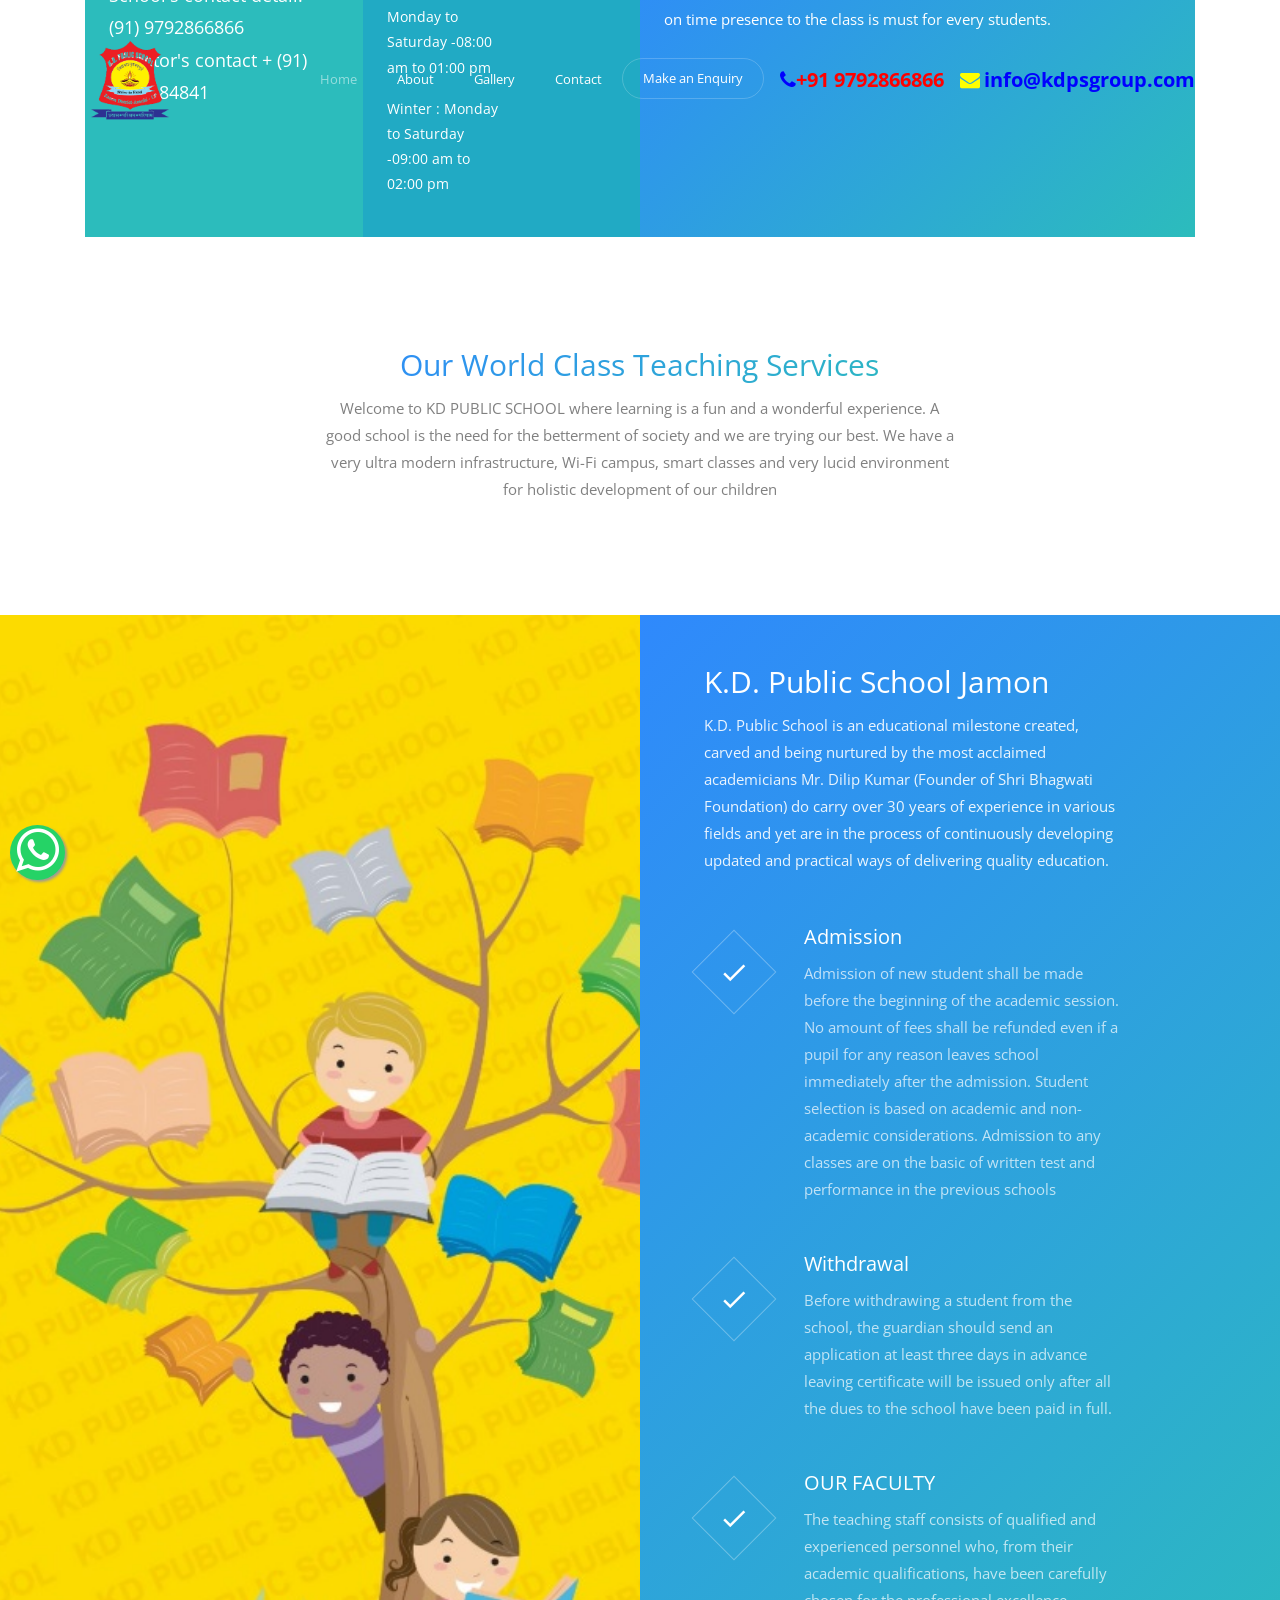
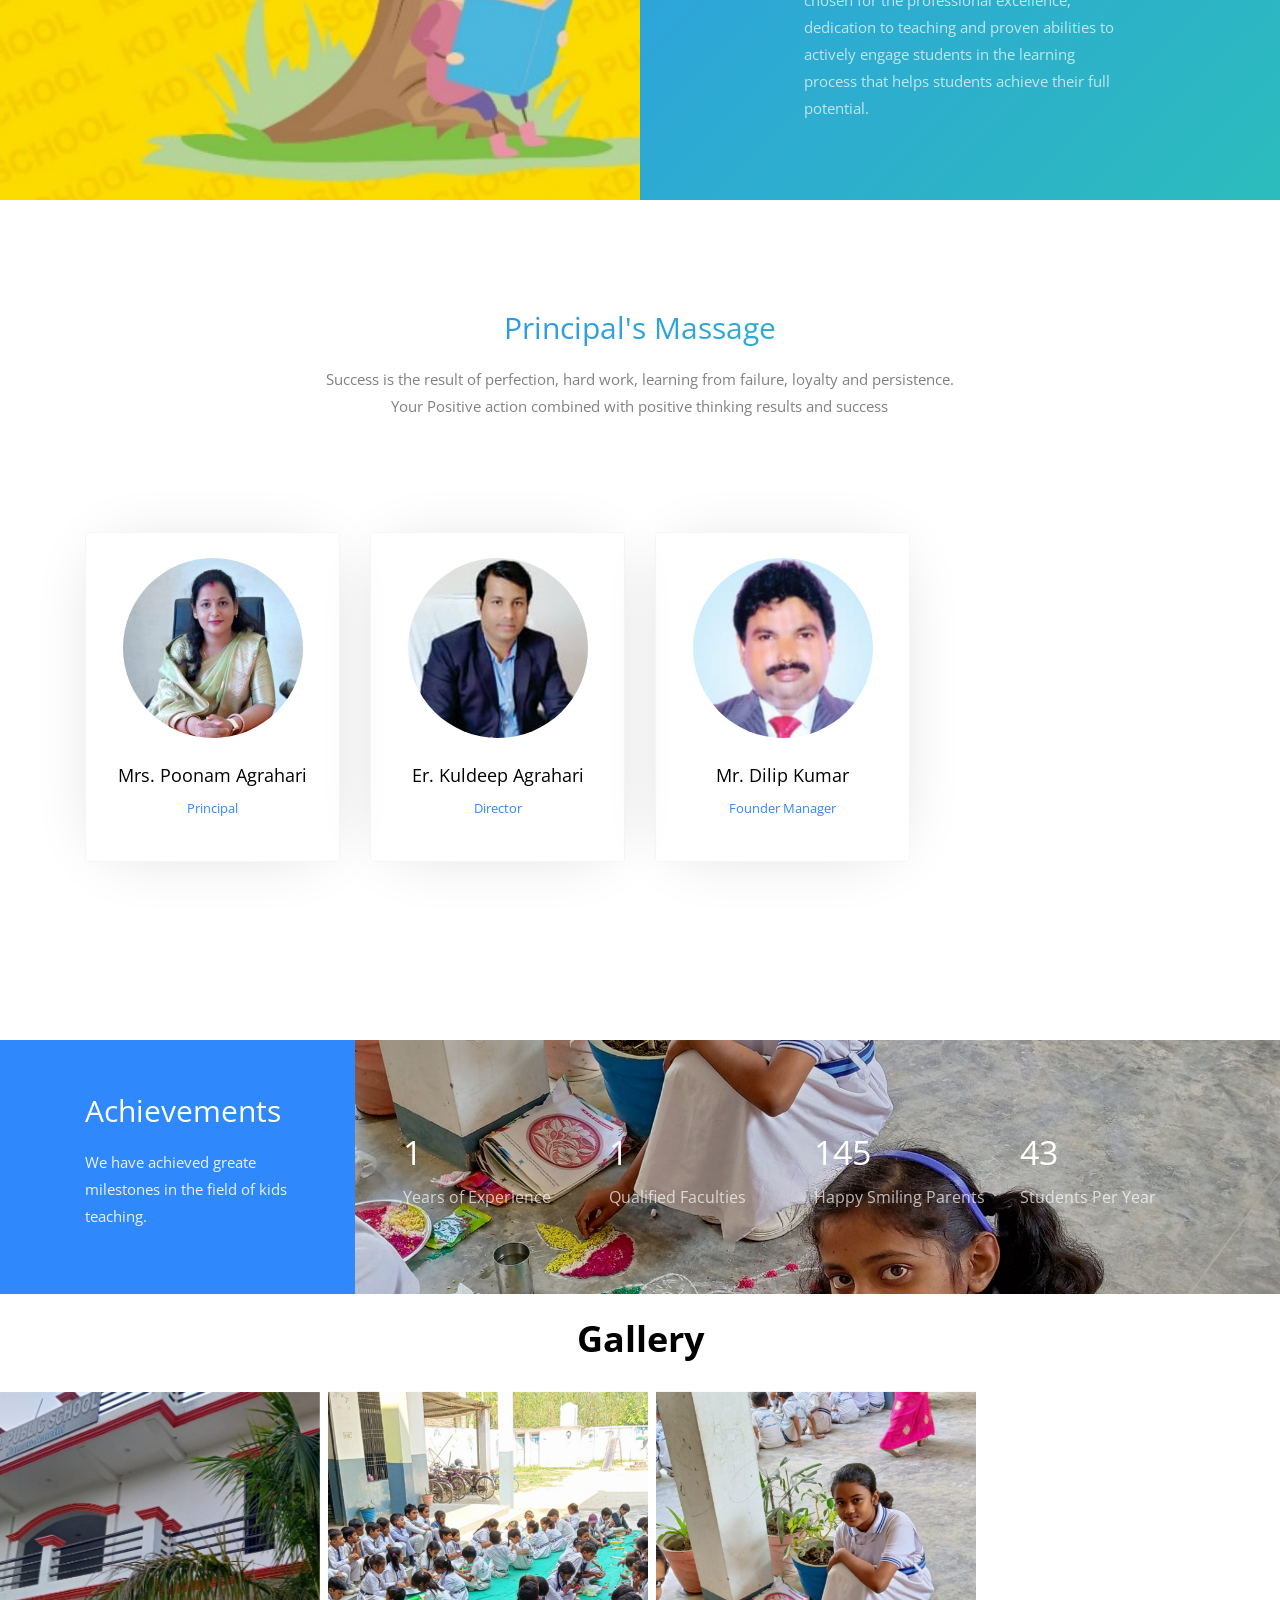
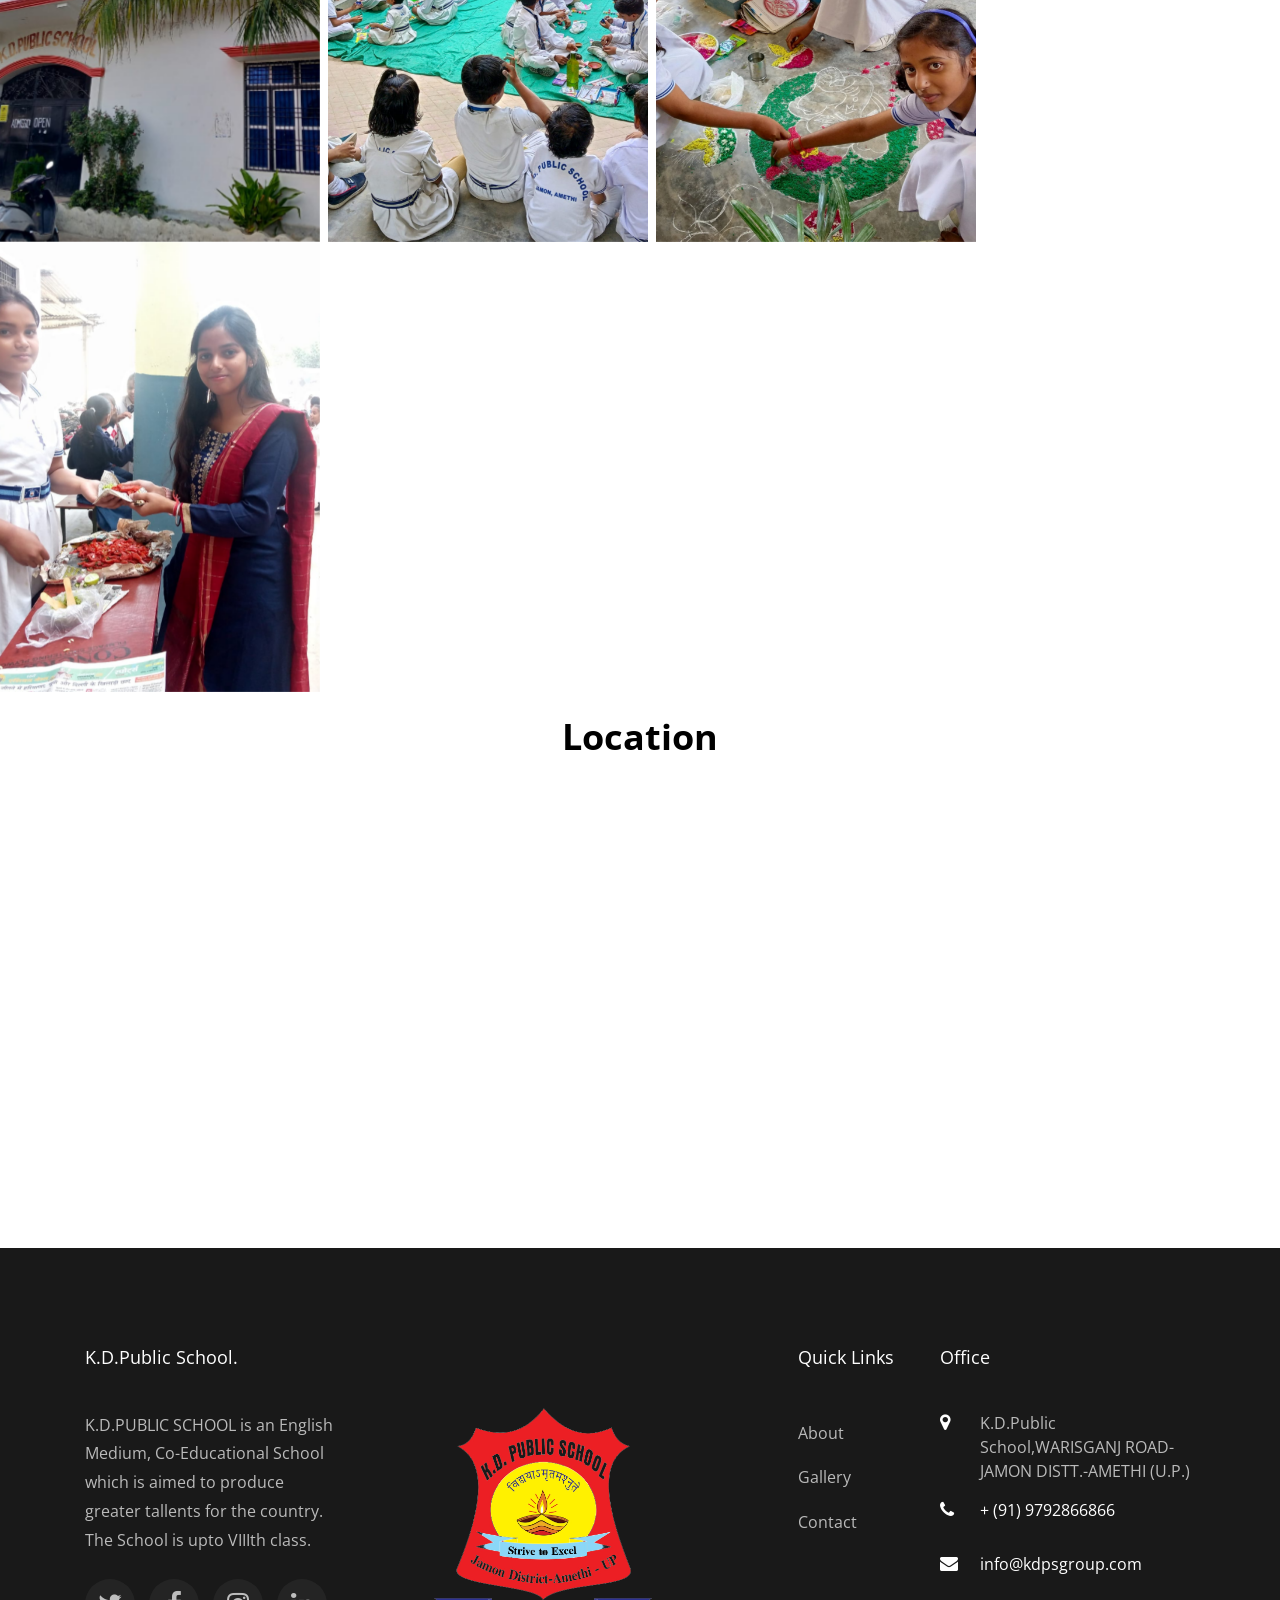
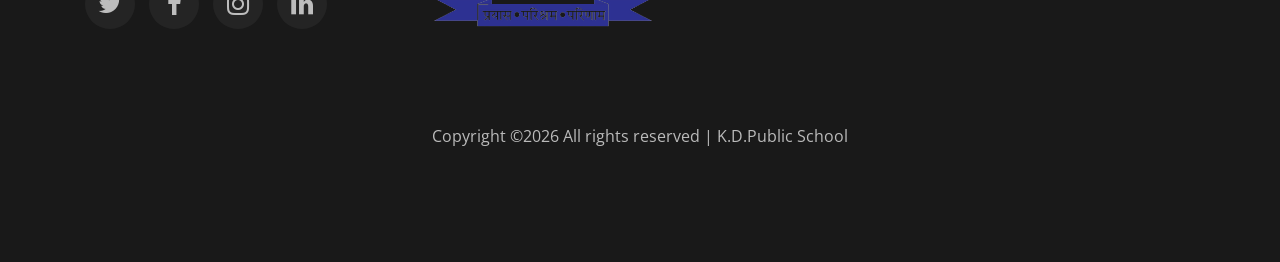
==== index.html @ a986f0ef "Add files via upload" ====
<!DOCTYPE html>
<html lang="en">
  <head>
    <title>K.D.Public School</title>
	<link rel="icon" href="images/favicon.png" type="image/png" sizes="16x16">
    <meta charset="utf-8">
    <meta name="viewport" content="width=device-width, initial-scale=1, shrink-to-fit=no">
    
	 <meta name="description" content="K.D.PUBLIC SCHOOL is an English Medium, Co-Educational School which is aimed to produce greater tallents for the country. The School is upto VIIIth class">
     <meta name="keywords" content="K.D.PUBLIC SCHOOL,KD Public school,kdpublic school,best school in jamon,best school in amethi,english medium school in jamon">
	 
    <link href="https://fonts.googleapis.com/css?family=Open+Sans:300,400,500,600,700" rel="stylesheet">

    <link rel="stylesheet" href="css/open-iconic-bootstrap.min.css">
    <link rel="stylesheet" href="css/animate.css">
    
    <link rel="stylesheet" href="css/owl.carousel.min.css">
    <link rel="stylesheet" href="css/owl.theme.default.min.css">
    <link rel="stylesheet" href="css/magnific-popup.css">

    <link rel="stylesheet" href="css/aos.css">

    <link rel="stylesheet" href="css/ionicons.min.css">

    <link rel="stylesheet" href="css/bootstrap-datepicker.css">
    <link rel="stylesheet" href="css/jquery.timepicker.css">

    
    <link rel="stylesheet" href="css/flaticon.css">
    <link rel="stylesheet" href="css/icomoon.css">
    <link rel="stylesheet" href="css/style.css">
	
	<link href="https://maxcdn.bootstrapcdn.com/font-awesome/4.7.0/css/font-awesome.min.css?v=1.0" rel="stylesheet"
          integrity="sha384-wvfXpqpZZVQGK6TAh5PVlGOfQNHSoD2xbE+QkPxCAFlNEevoEH3Sl0sibVcOQVnN" crossorigin="anonymous">
	
	<style type="text/css">
	  #sp-header .sp-default-logo {
		display: none;
	  }
	  #sp-header .sp-retina-logo {
		display: block;
	  }
     .whats-app {
		position: fixed;
		width: 55px;
		height: 55px;
		bottom: 20px;
		border-radius: 50px;
		text-align: center;
		box-shadow: 2px 2px 3px #999;
		z-index: 100;
		left: 10px;
		background-color: #25d366;
		}
		
		  /*---------------------------------------
      HOME  & SLIDER            
  -----------------------------------------*/

  #home {
    padding: 0;
  }

  #home h1 {
    color: #ffffff;
  }

  #home h3 {
    color: #f9f9f9;
    font-size: 16px;
    font-weight: 300;
    margin: 0;
    padding: 5px 0 40px 0;
  }

  @media (min-width: 768px) {
    .home-slider .col-md-6 {
      padding-left: 0;
    }
  }

  .home-slider .caption {
    display: flex;
    justify-content: center;
    flex-direction: column;
    text-align: left;
    background-color: rgba(20,20,20,0.2);
    height: 100%;
    color: #fff;
    cursor: e-resize;
  }

  .home-slider .item {
    background-repeat: no-repeat;
    background-attachment: local;
    background-size: cover;
    height: 650px;
  }
  
  .caption h3 a { color: #FFF; }
  .caption h3 a:hover { color: #FF3; }

  .home-slider .item-third {
    background-image: url(images/3.jpeg);
	
  }




  </style>
  
  </head>
  <body>

      <div class="row">

	  <div id="sp-menu" class="col-xs-12 col-sm-12 col-md-12">
	      
		  <nav class="navbar navbar-expand-lg navbar-dark ftco_navbar bg-dark ftco-navbar-light" id="ftco-navbar">
			
			<div class="container">
			  
			  <button class="navbar-toggler" type="button" data-toggle="collapse" data-target="#ftco-nav" aria-controls="ftco-nav" aria-expanded="false" aria-label="Toggle navigation">
				<span class="oi oi-menu"></span> Menu
			  </button>
              <img style="height:90px;width:90px;float: left;" src="images/logo.png" alt="Nirala Estate Noida">
			  <div class="collapse navbar-collapse" id="ftco-nav">
				<ul class="navbar-nav ml-auto">
				  <li class="nav-item active"><a href="index.html" class="nav-link">Home</a></li>
				  <li class="nav-item"><a href="about.html" class="nav-link">About</a></li>
				  <li class="nav-item"><a href="gallery.html" class="nav-link">Gallery</a></li>
				  <li class="nav-item"><a href="contact.html" class="nav-link">Contact</a></li>
				  <li class="nav-item cta"><a href="contact.html" class="nav-link" data-toggle="modal" data-target="#modalRequest"><span>Make an Enquiry</span></a></li>
				</ul>
				
				<ul class="navbar-nav navbar-right">
				     &nbsp;&nbsp;&nbsp;&nbsp;
					<li><a href="#"><span style="color:blue;font-size:20px;"><i class="fa fa-phone"></i></span><span style="color:red;font-size:20px;"><B>+91 9792866866</B></span></a></li>
					&nbsp;&nbsp;&nbsp;&nbsp;
					<li><span style="color:yellow;font-size:20px;"><i class="fa fa-envelope"></i></span> <a
                                         href="mailto:info@kdpsgroup.com"><span style="color:blue;font-size:20px;font-weight:Bold;">info@kdpsgroup.com</span></a>
                    </li>
				</ul>
			  </div>
			</div>
		  </nav>
		  </div>
	  </div>
    <!-- END nav -->

	
	<a class="whats-app" target="_blank" href="https://api.whatsapp.com/send/?phone=919792866866&text&lang=En&app_absent=0"><i class="fa fa-whatsapp" style="font-size:50px;color:white"></i></a>
	


    <section class="ftco-intro">
    	<div class="container">
    		<div class="row no-gutters">
    			<div class="col-md-3 color-1 p-4">
    				<h3 class="mb-4">Contact Numbers:</h3>
    				<span class="phone-number">School's contact detail:+ (91) 9792866866</span>
					<br/>
					<span class="phone-number">Director's contact + (91) 9628184841</span>
    			</div>
    			<div class="col-md-3 color-2 p-4">
    				<h3 class="mb-4">School Timings</h3>
    				<p class="openinghours d-flex">
    					<span>Summer : Monday to Saturday -08:00 am to 01:00 pm</span>
    				</p>
    				<p class="openinghours d-flex">
    					<span>Winter : Monday to Saturday -09:00 am to 02:00 pm</span>
    				</p>

    			</div>
    			<div class="col-md-6 color-3 p-4">
    				<h3 class="mb-2">Notice Board</h3>
                    <p>Without School Dress , Students are not allowed</p>
					<p>on time presence to the class is must for every students.</p>
    			</div>
    		</div>
    	</div>
    </section>
  
    <section class="ftco-section ftco-services">
      <div class="container">
      	<div class="row justify-content-center mb-5 pb-5">
          <div class="col-md-7 text-center heading-section ftco-animate">
            <h2 class="mb-2">Our World Class Teaching Services</h2>
            <p>Welcome to KD PUBLIC SCHOOL where learning is a fun and a wonderful experience.
A good school is the need for the betterment of society and we are trying our best.
We have a very ultra modern infrastructure, Wi-Fi campus, smart classes and very lucid
environment for holistic development of our children</p>
          </div>
        </div>

      </div>
      <div class="container-wrap mt-5">
      	<div class="row d-flex no-gutters">
      		<div class="col-md-6 img" style="background-image: url(images/show.jpg);">
      		</div>
      		<div class="col-md-6 d-flex">
      			<div class="about-wrap">
      				<div class="heading-section heading-section-white mb-5 ftco-animate">
		            <h2 class="mb-2">K.D. Public School Jamon</h2>
		            <p>K.D. Public School is an educational milestone created,
carved and being nurtured by the most acclaimed
academicians Mr. Dilip Kumar (Founder of Shri Bhagwati
Foundation) do carry over 30 years of experience in various
fields and yet are in the process of continuously developing
updated and practical ways of delivering quality education. </p>
		          </div>
      				<div class="list-services d-flex ftco-animate">
      					<div class="icon d-flex justify-content-center align-items-center">
      						<span class="icon-check2"></span>
      					</div>
      					<div class="text">
	      					<h3>Admission</h3>
	      					<p>Admission of new student shall be made before the beginning of the academic
session.
No amount of fees shall be refunded even if a pupil for any reason leaves school
immediately after the admission.
Student selection is based on academic and non-academic considerations.
Admission to any classes are on the basic of written test and performance in the
previous schools</p>
      					</div>
      				</div>
      				<div class="list-services d-flex ftco-animate">
      					<div class="icon d-flex justify-content-center align-items-center">
      						<span class="icon-check2"></span>
      					</div>
      					<div class="text">
	      					<h3>Withdrawal</h3>
	      					<p>Before withdrawing a student from the school, the guardian should send an
application at least three days in advance leaving certificate will be issued only
after all the dues to the school have been paid in full.</p>
      					</div>
      				</div>
      				<div class="list-services d-flex ftco-animate">
      					<div class="icon d-flex justify-content-center align-items-center">
      						<span class="icon-check2"></span>
      					</div>
      					<div class="text">
	      					<h3>OUR FACULTY</h3>
	      					<p>The teaching staff consists of qualified and experienced personnel who, from their
academic qualifications, have been carefully chosen for the professional excellence,
dedication to teaching and proven abilities to actively engage students in the learning
process that helps students achieve their full potential.</p>
      					</div>
      				</div>
      			</div>
      		</div>
      	</div>
      </div>
    </section>


    <section class="ftco-section">
      <div class="container">
      	<div class="row justify-content-center mb-5 pb-5">
          <div class="col-md-7 text-center heading-section ftco-animate">
            <h2 class="mb-3">Principal's Massage</h2>
            <p>Success is the result of perfection, hard work, learning from failure, loyalty
and persistence. Your Positive action combined with positive thinking results
and success</p>
          </div>
        </div>
        <div class="row">
		
		    <div class="col-lg-3 col-md-6 d-flex mb-sm-4 ftco-animate">
        		<div class="staff">
      				<div class="img mb-4" style="background-image: url(images/principal.jpeg);"></div>
      				<div class="info text-center">
      					<h3><a href="teacher-single.html">Mrs. Poonam Agrahari</a></h3>
      					<span class="position">Principal</span>
      					<div class="text">
	        				
	        				
	        			</div>
      				</div>
        		</div>
        	</div>
			
        	<div class="col-lg-3 col-md-6 d-flex mb-sm-4 ftco-animate">
        		<div class="staff">
      				<div class="img mb-4" style="background-image: url(images/kuldeep.jpg);"></div>
      				<div class="info text-center">
      					<h3><a href="teacher-single.html">Er. Kuldeep Agrahari</a></h3>
      					<span class="position">Director</span>
      					<div class="text">
	        				

	        			</div>
      				</div>
        		</div>
        	</div>
        	<div class="col-lg-3 col-md-6 d-flex mb-sm-4 ftco-animate">
        		<div class="staff">
      				<div class="img mb-4" style="background-image: url(images/Dileep.jpg);"></div>
      				<div class="info text-center">
      					<h3><a href="teacher-single.html">Mr. Dilip Kumar</a></h3>
      					<span class="position">Founder Manager</span>
      					<div class="text">
	        				
	        				
	        			</div>
      				</div>
        		</div>
        	</div>
			


        </div>
        <div class="row  mt-5 justify-conten-center">
        	<div class="col-md-8 ftco-animate">
        		
        	</div>
        </div>
      </div>
    </section>

    <section class="ftco-section ftco-counter img" id="section-counter" style="background-image: url(images/3.jpg);" data-stellar-background-ratio="0.5">
    	<div class="container">
    		<div class="row d-flex align-items-center">
    			<div class="col-md-3 aside-stretch py-5">
    				<div class=" heading-section heading-section-white ftco-animate pr-md-4">
	            <h2 class="mb-3">Achievements</h2>
	            <p>We have achieved greate milestones in the field of kids teaching.</p>
	          </div>
    			</div>
    			<div class="col-md-9 py-5 pl-md-5">
		    		<div class="row">
		          <div class="col-md-3 d-flex justify-content-center counter-wrap ftco-animate">
		            <div class="block-18">
		              <div class="text">
		                <strong class="number" data-number="10">0</strong>
		                <span>Years of Experience</span>
		              </div>
		            </div>
		          </div>
		          <div class="col-md-3 d-flex justify-content-center counter-wrap ftco-animate">
		            <div class="block-18">
		              <div class="text">
		                <strong class="number" data-number="12">0</strong>
		                <span>Qualified Faculties</span>
		              </div>
		            </div>
		          </div>
		          <div class="col-md-3 d-flex justify-content-center counter-wrap ftco-animate">
		            <div class="block-18">
		              <div class="text">
		                <strong class="number" data-number="1000">0</strong>
		                <span>Happy Smiling Parents</span>
		              </div>
		            </div>
		          </div>
		          <div class="col-md-3 d-flex justify-content-center counter-wrap ftco-animate">
		            <div class="block-18">
		              <div class="text">
		                <strong class="number" data-number="300">0</strong>
		                <span>Students Per Year</span>
		              </div>
		            </div>
		          </div>
		        </div>
		      </div>
	      </div>
    	</div>
    </section>

	<br/>
	<h2 style="text-align: center; font-size: 36px;line-height: 36px; font-weight: 700;">Gallery</h2>
    <div class="underline">&nbsp;</div>
		
		<section class="ftco-gallery">
    	<div class="container-wrap">
    		<div class="row no-gutters">
					<div class="col-md-3 ftco-animate">
						<a href="#" class="gallery img d-flex align-items-center" style="background-image: url(images/1.jpg);">
							<div class="icon mb-4 d-flex align-items-center justify-content-center">
    						<span class="icon-search"></span>
    					</div>
						</a>
					</div>
					&nbsp;&nbsp;
					<div class="col-md-3 ftco-animate">
						<a href="#" class="gallery img d-flex align-items-center" style="background-image: url(images/2.jpg);">
							<div class="icon mb-4 d-flex align-items-center justify-content-center">
    						<span class="icon-search"></span>
    					</div>
						</a>
					</div>
					&nbsp;&nbsp;
					<div class="col-md-3 ftco-animate">
						<a href="#" class="gallery img d-flex align-items-center" style="background-image: url(images/3.jpg);">
							<div class="icon mb-4 d-flex align-items-center justify-content-center">
    						<span class="icon-search"></span>
    					</div>
						</a>
					</div>
					&nbsp;&nbsp;
					<div class="col-md-3 ftco-animate">
						<a href="#" class="gallery img d-flex align-items-center" style="background-image: url(images/4.jpg);">
							<div class="icon mb-4 d-flex align-items-center justify-content-center">
    						<span class="icon-search"></span>
    					</div>
						</a>
					</div>
        </div>
    	</div>
    </section>
	
	
	<br/>
	<h2 style="text-align: center; font-size: 36px;line-height: 36px; font-weight: 700;">Location</h2>
    <div class="underline">&nbsp;</div>
											
	<iframe src="https://www.google.com/maps/embed?pb=!1m18!1m12!1m3!1d3574.419807140876!2d81.6657514149795!3d26.377621583361105!2m3!1f0!2f0!3f0!3m2!1i1024!2i768!4f13.1!3m3!1m2!1s0x399a4fea29974f23%3A0x2984bbdb17de45af!2sK%20D%20Public%20School%20Jamon!5e0!3m2!1sen!2sin!4v1670347170275!5m2!1sen!2sin" 
	width="100%" height="450" style="border:0;" allowfullscreen="" loading="lazy" referrerpolicy="no-referrer-when-downgrade"></iframe>


   <!--<div id="footer"></div> -->
	    <footer class="ftco-footer ftco-bg-dark ftco-section">
      <div class="container">
        <div class="row mb-5">
          <div class="col-md-3">
            <div class="ftco-footer-widget mb-4">
              <h2 class="ftco-heading-2">K.D.Public School.</h2>
              <p>K.D.PUBLIC SCHOOL is an English Medium, Co-Educational School which is aimed to produce greater tallents for the country. The School is upto VIIIth class.</p>
            </div>
            <ul class="ftco-footer-social list-unstyled float-md-left float-lft ">
              <li class="ftco-animate"><a href="#"><span class="icon-twitter"></span></a></li>
              <li class="ftco-animate"><a href="https://www.facebook.com/kdps.jamon/" target="_blank"><span class="icon-facebook"></span></a></li>
              <li class="ftco-animate"><a href="#"><span class="icon-instagram"></span></a></li>
			  <li class="ftco-animate"><a href="#"><span class="icon-linkedin"></span></a></li>
            </ul>
          </div>
		  
		  <div class="col-md-4 pr-md-4">
				<!-- place for logo -->
				 
            <div class="ftco-footer-widget mb-4 ml-md-5">
              <h2 class="ftco-heading-2"></h2>
              <ul class="list-unstyled">
                <li><a href="#" class="py-2 d-block"><img style="height:250px;width:250px;float: center;" src="images/logo.png" alt="K.D. Public School"></a></li>
              </ul>
            </div>
		  </div>
		  
          <div class="col-md-2">
            <div class="ftco-footer-widget mb-4 ml-md-5">
              <h2 class="ftco-heading-2">Quick Links</h2>
              <ul class="list-unstyled">
                <li><a href="about.html" class="py-2 d-block">About</a></li>
                <li><a href="gallery.html" class="py-2 d-block">Gallery</a></li>
                <li><a href="contact.html" class="py-2 d-block">Contact</a></li>
              </ul>
            </div>
          </div>

          <div class="col-md-3">
            <div class="ftco-footer-widget mb-4">
            	<h2 class="ftco-heading-2">Office</h2>
            	<div class="block-23 mb-3">
	              <ul>
	                <li><span class="icon icon-map-marker"></span><span class="text">K.D.Public School,WARISGANJ ROAD-JAMON DISTT.-AMETHI (U.P.)</span></li>
	                <li><a href="#"><span class="icon icon-phone"></span><span class="text">+ (91) 9792866866</span></a></li>
	                <li><a href="#"><span class="icon icon-envelope"></span><span class="text">info@kdpsgroup.com</span></a></li>
	              </ul>
	            </div>
            </div>
          </div>
        </div>
        <div class="row">
          <div class="col-md-12 text-center">

            <p>
  Copyright &copy;<script>document.write(new Date().getFullYear());</script> All rights reserved | K.D.Public School </p>
          </div>
        </div>
      </div>
    </footer>
	
  <!-- loader -->
  <div id="ftco-loader" class="show fullscreen"><svg class="circular" width="48px" height="48px"><circle class="path-bg" cx="24" cy="24" r="22" fill="none" stroke-width="4" stroke="#eeeeee"/><circle class="path" cx="24" cy="24" r="22" fill="none" stroke-width="4" stroke-miterlimit="10" stroke="#F96D00"/></svg></div>

  <!-- Modal -->
  <div class="modal fade" id="modalRequest" tabindex="-1" role="dialog" aria-labelledby="modalRequestLabel" aria-hidden="true">
    <div class="modal-dialog" role="document">
      <div class="modal-content">
        <div class="modal-header">
          <h5 class="modal-title" id="modalRequestLabel">Make an Enquiry</h5>
          <button type="button" class="close" data-dismiss="modal" aria-label="Close">
            <span aria-hidden="true">&times;</span>
          </button>
        </div>
        <div class="modal-body">
          <form action="#">
            <div class="form-group">
              <!-- <label for="Appointment_name" class="text-black">Full Name</label> -->
              <input type="text" class="form-control" id="Appointment_name" placeholder="Full Name">
            </div>
            <div class="form-group">
              <!-- <label for="Appointment_email" class="text-black">Email</label> -->
              <input type="text" class="form-control" id="Appointment_email" placeholder="Email">
            </div>
            <div class="row">
              <div class="col-md-6">
                <div class="form-group">
                  <!-- <label for="Appointment_date" class="text-black">Date</label> -->
                  <input type="text" class="form-control Appointment_date" placeholder="Date">
                </div>    
              </div>
              <div class="col-md-6">
                <div class="form-group">
                  <!-- <label for="Appointment_time" class="text-black">Time</label> -->
                  <input type="text" class="form-control Appointment_time" placeholder="Time">
                </div>
              </div>
            </div>
            

            <div class="form-group">
              <!-- <label for="Appointment_message" class="text-black">Message</label> -->
              <textarea name="" id="Appointment_message" class="form-control" cols="30" rows="10" placeholder="Message"></textarea>
            </div>
            <div class="form-group">
              <input type="submit" value="Make an Enquiry" class="btn btn-primary">
            </div>
          </form>
        </div>
        
      </div>
    </div>
  </div>


  <script src="js/jquery.min.js"></script>
  <script src="js/jquery-migrate-3.0.1.min.js"></script>
  <script src="js/popper.min.js"></script>
  <script src="js/bootstrap.min.js"></script>
  <script src="js/jquery.easing.1.3.js"></script>
  <script src="js/jquery.waypoints.min.js"></script>
  <script src="js/jquery.stellar.min.js"></script>
  <script src="js/owl.carousel.min.js"></script>
  <script src="js/jquery.magnific-popup.min.js"></script>
  <script src="js/aos.js"></script>
  <script src="js/jquery.animateNumber.min.js"></script>
  <script src="js/bootstrap-datepicker.js"></script>
  <script src="js/jquery.timepicker.min.js"></script>
  <script src="js/scrollax.min.js"></script>
  <script src="js/main.js"></script>
     <script>
//$(function(){ 
  //$("#footer").load("footer.html");  
  
//}); 
    </script>
		
  </body>
</html>
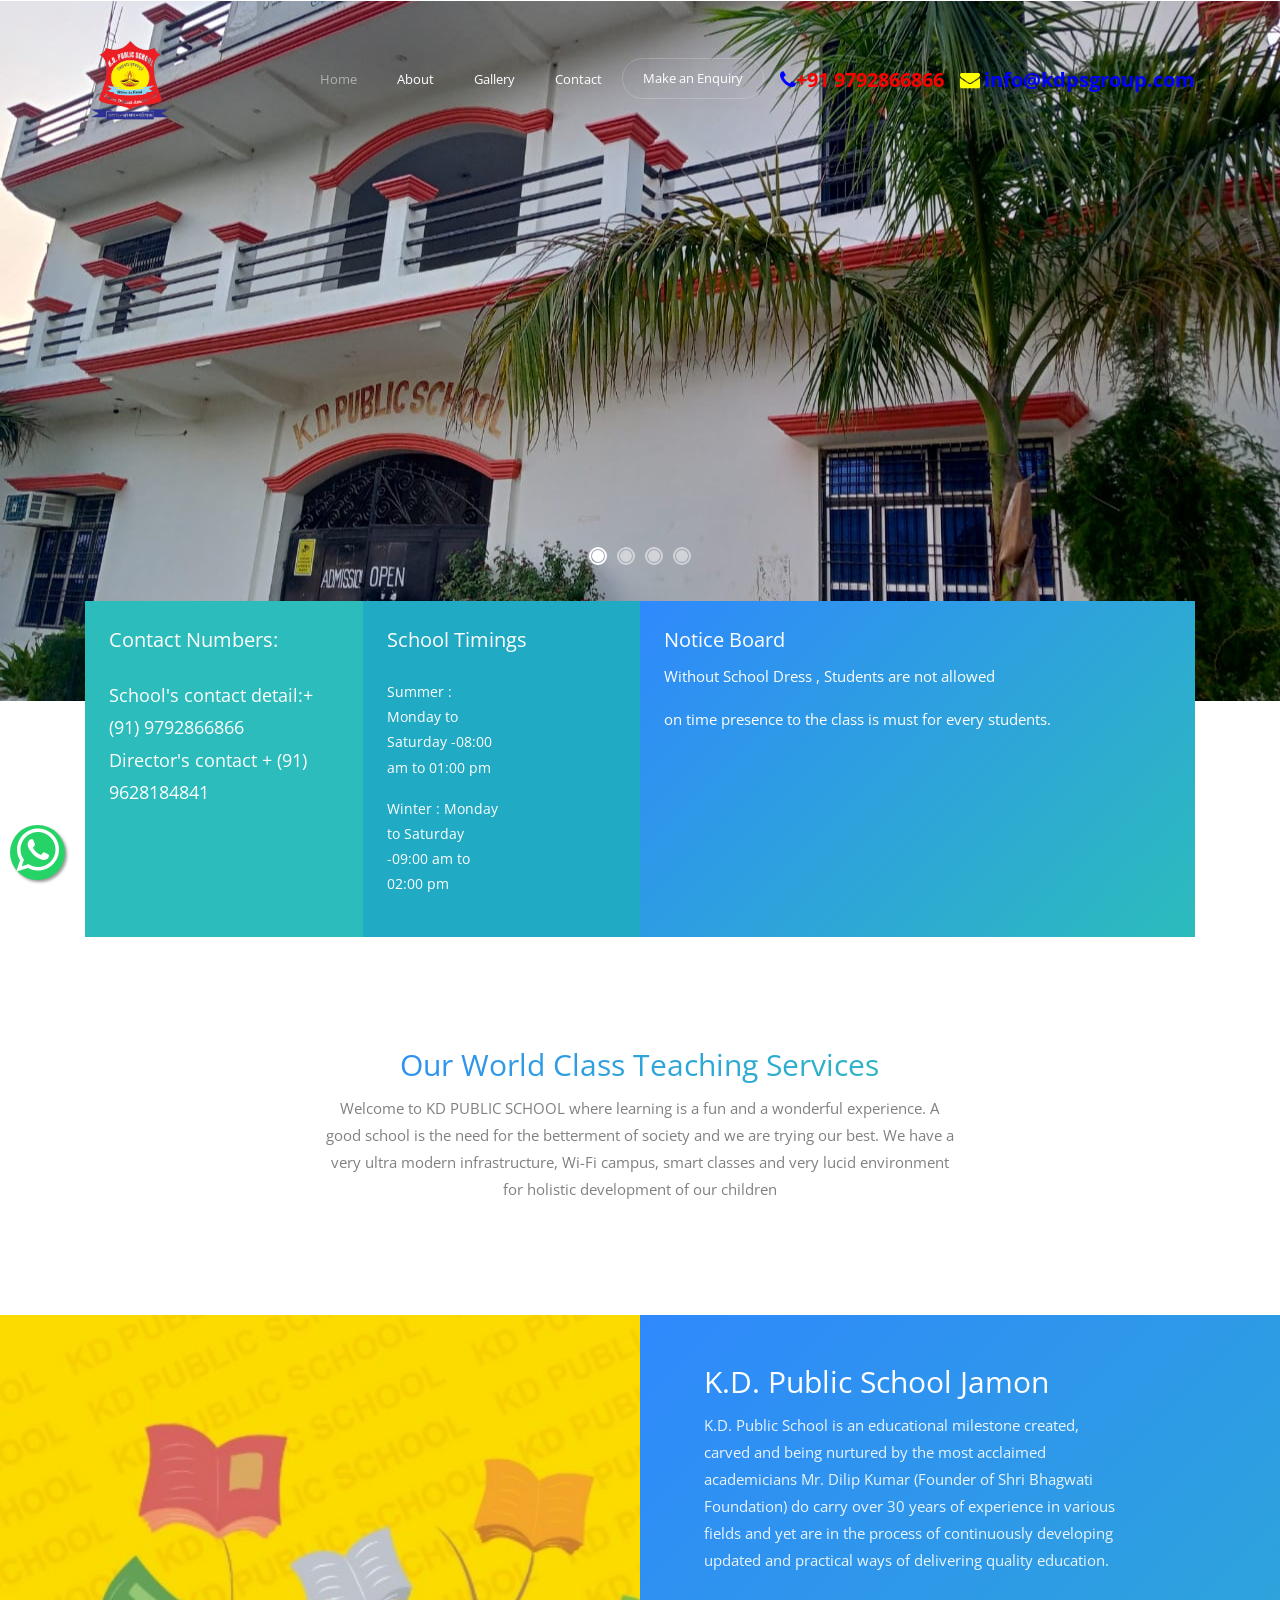
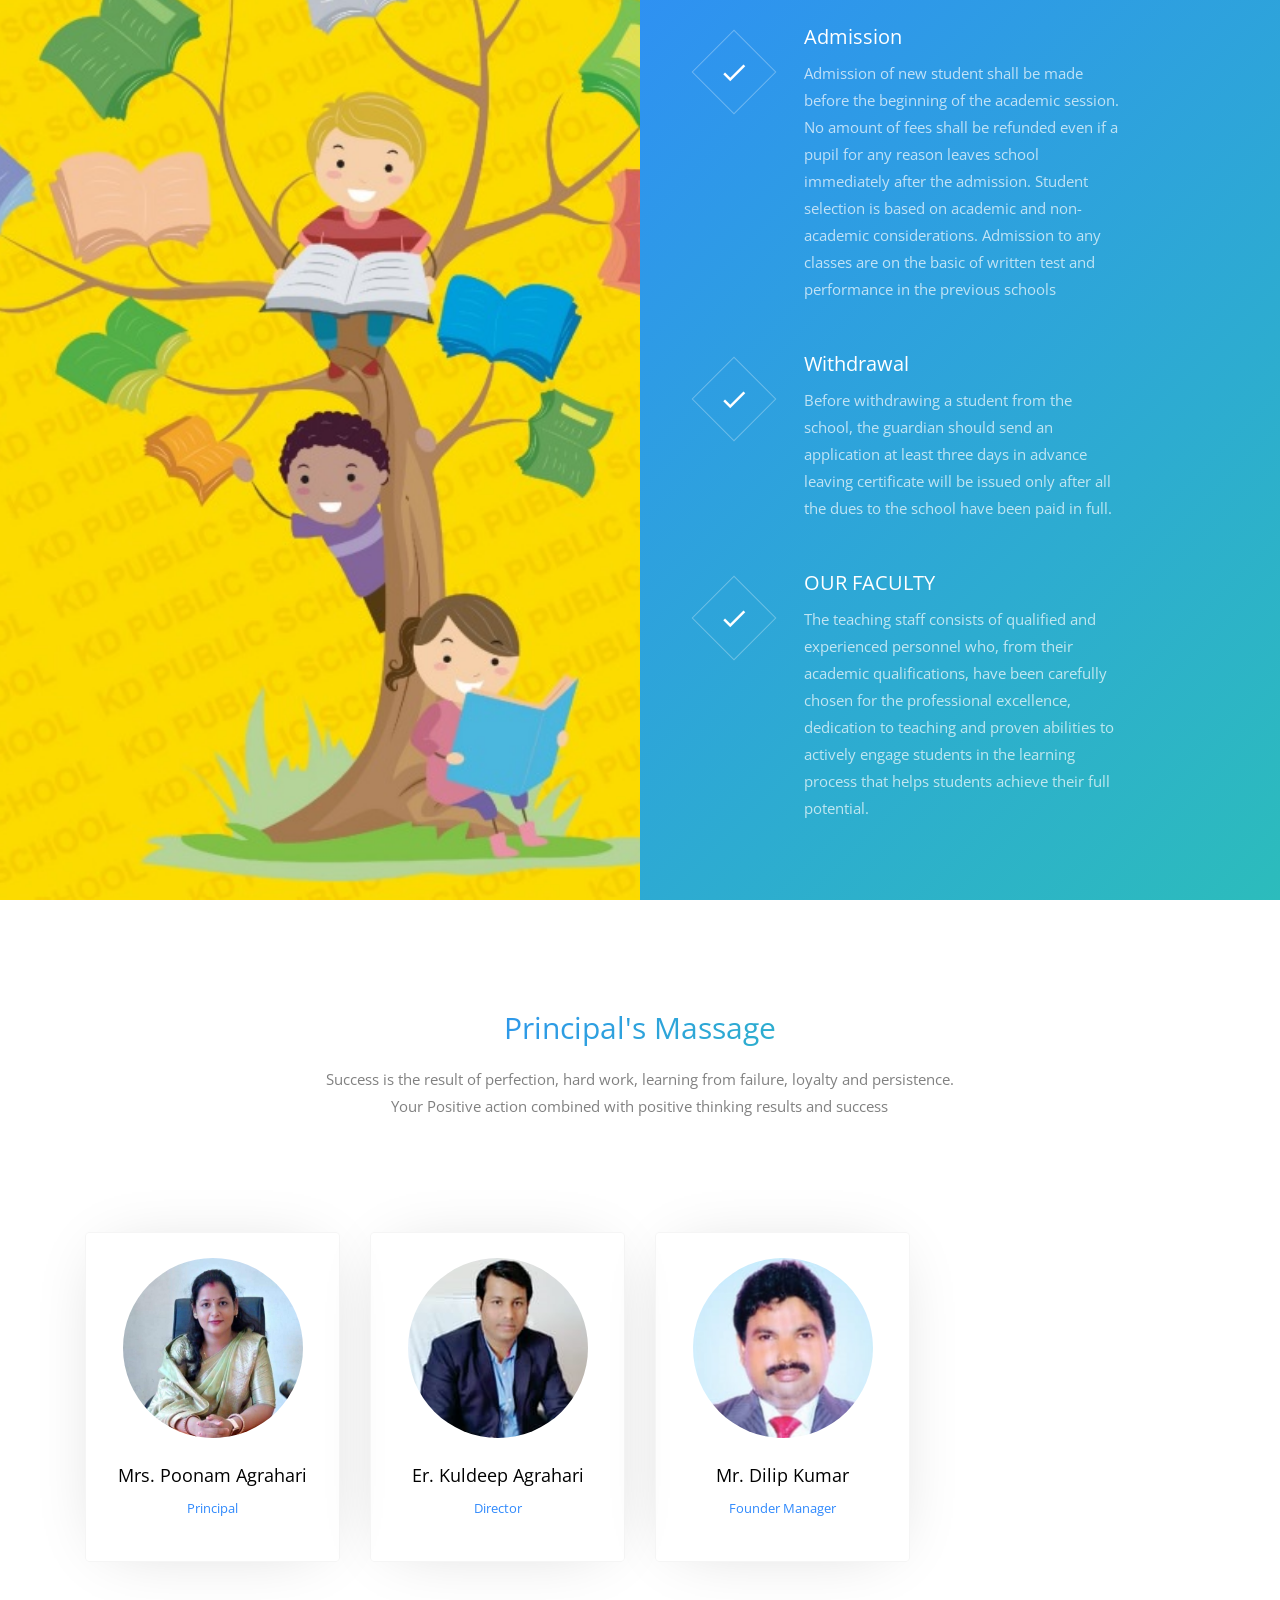
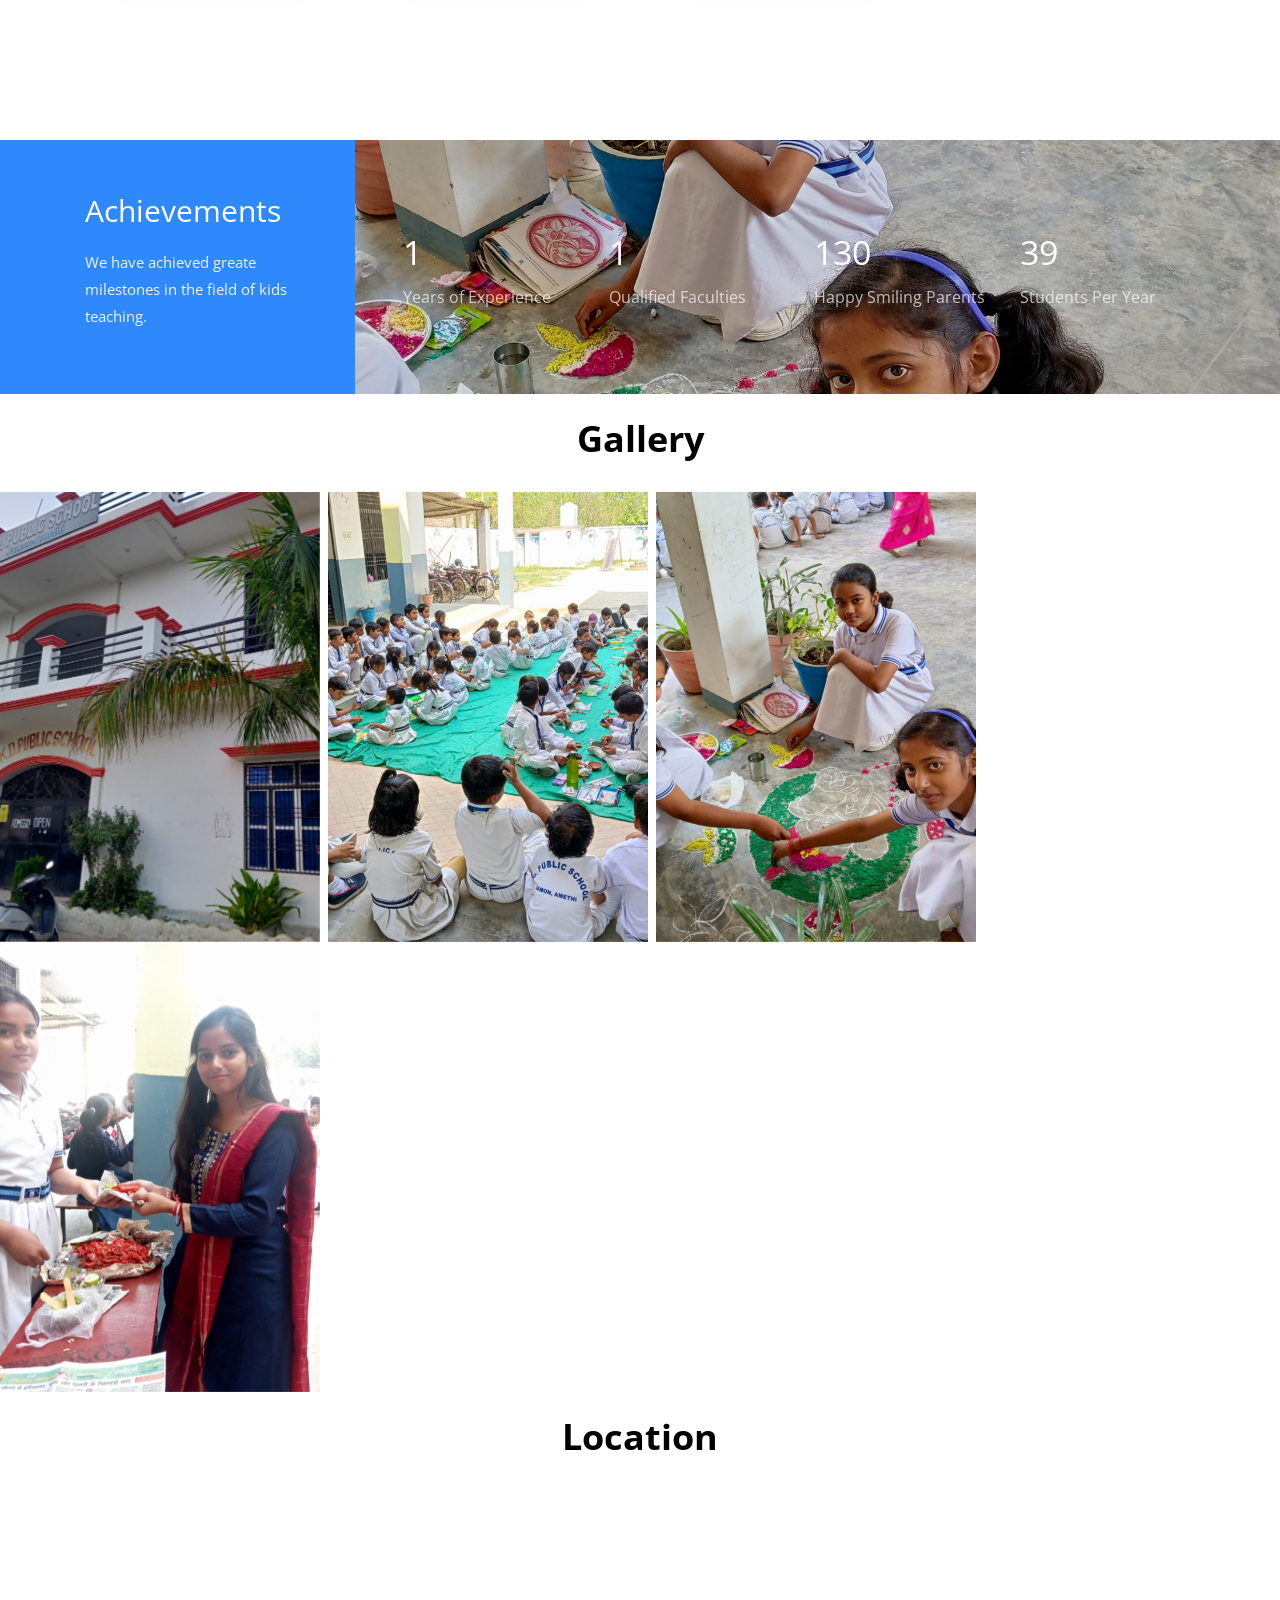
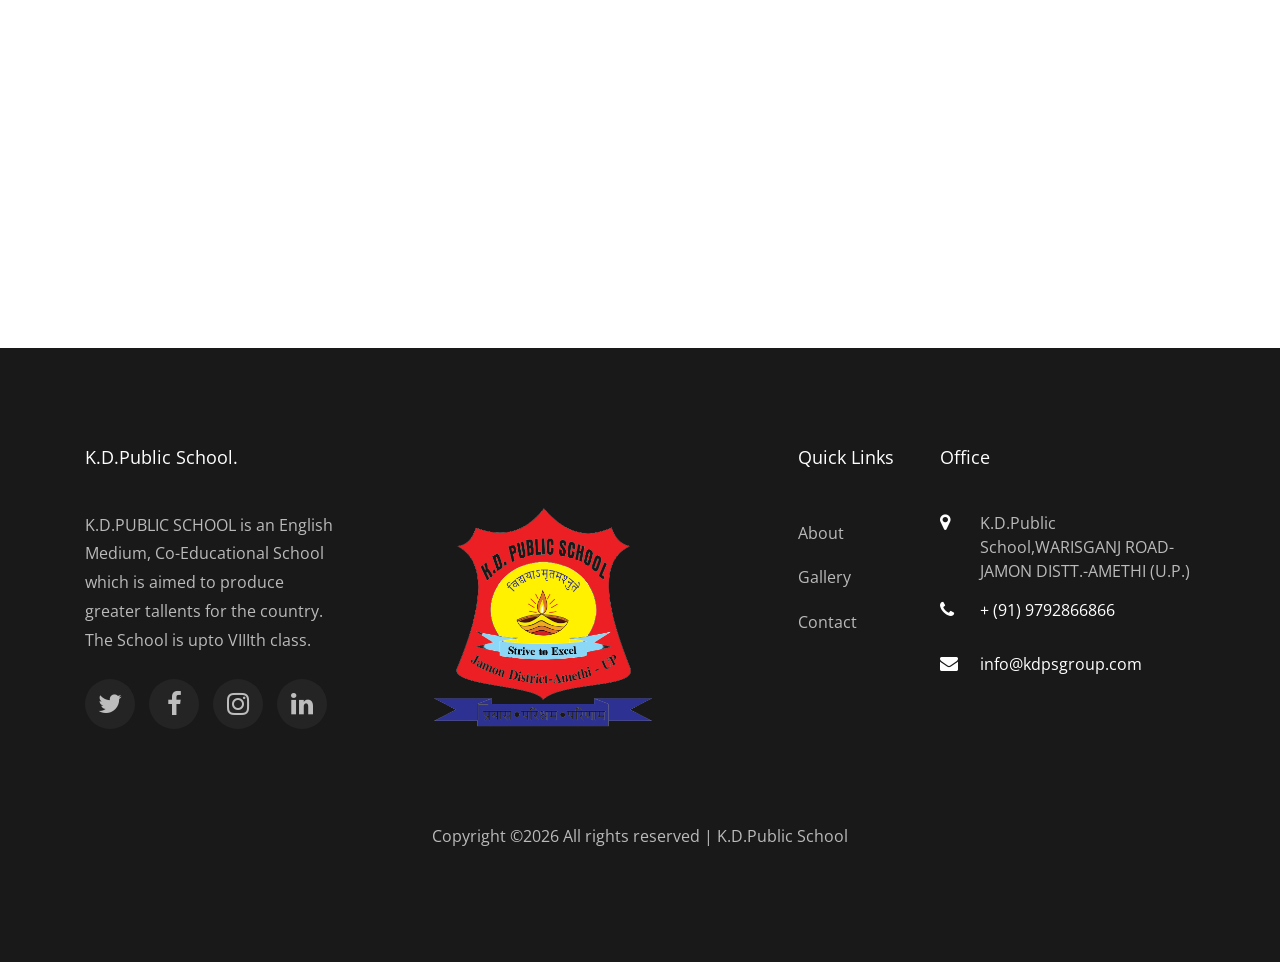
==== commit f5e89116: "Add files via upload" ====
--- a/index.html
+++ b/index.html
@@ -148,7 +148,35 @@
 		  </div>
 	  </div>
     <!-- END nav -->
-
+    <section class="home-slider owl-carousel">
+      <div class="slider-item" style="background-image: url('images/1.jpg');">
+
+      </div>
+
+      <div class="slider-item" style="background-image: url('images/2.jpg');">
+
+      </div>
+	  <div class="slider-item" style="background-image: url('images/3.jpeg');">
+        <div class="overlay"></div>
+        <div class="container">
+          <div class="row slider-text align-items-center" data-scrollax-parent="true">
+            <div class="col-md-6 col-sm-12 ftco-animate" data-scrollax=" properties: { translateY: '70%' }">
+
+            </div>
+          </div>
+        </div>
+      </div>
+	 <div class="slider-item" style="background-image: url('images/3.jpg');">
+        <div class="overlay"></div>
+        <div class="container">
+          <div class="row slider-text align-items-center" data-scrollax-parent="true">
+            <div class="col-md-6 col-sm-12 ftco-animate" data-scrollax=" properties: { translateY: '70%' }">
+
+            </div>
+          </div>
+        </div>
+      </div>
+    </section>
 	
 	<a class="whats-app" target="_blank" href="https://api.whatsapp.com/send/?phone=919792866866&text&lang=En&app_absent=0"><i class="fa fa-whatsapp" style="font-size:50px;color:white"></i></a>
 	
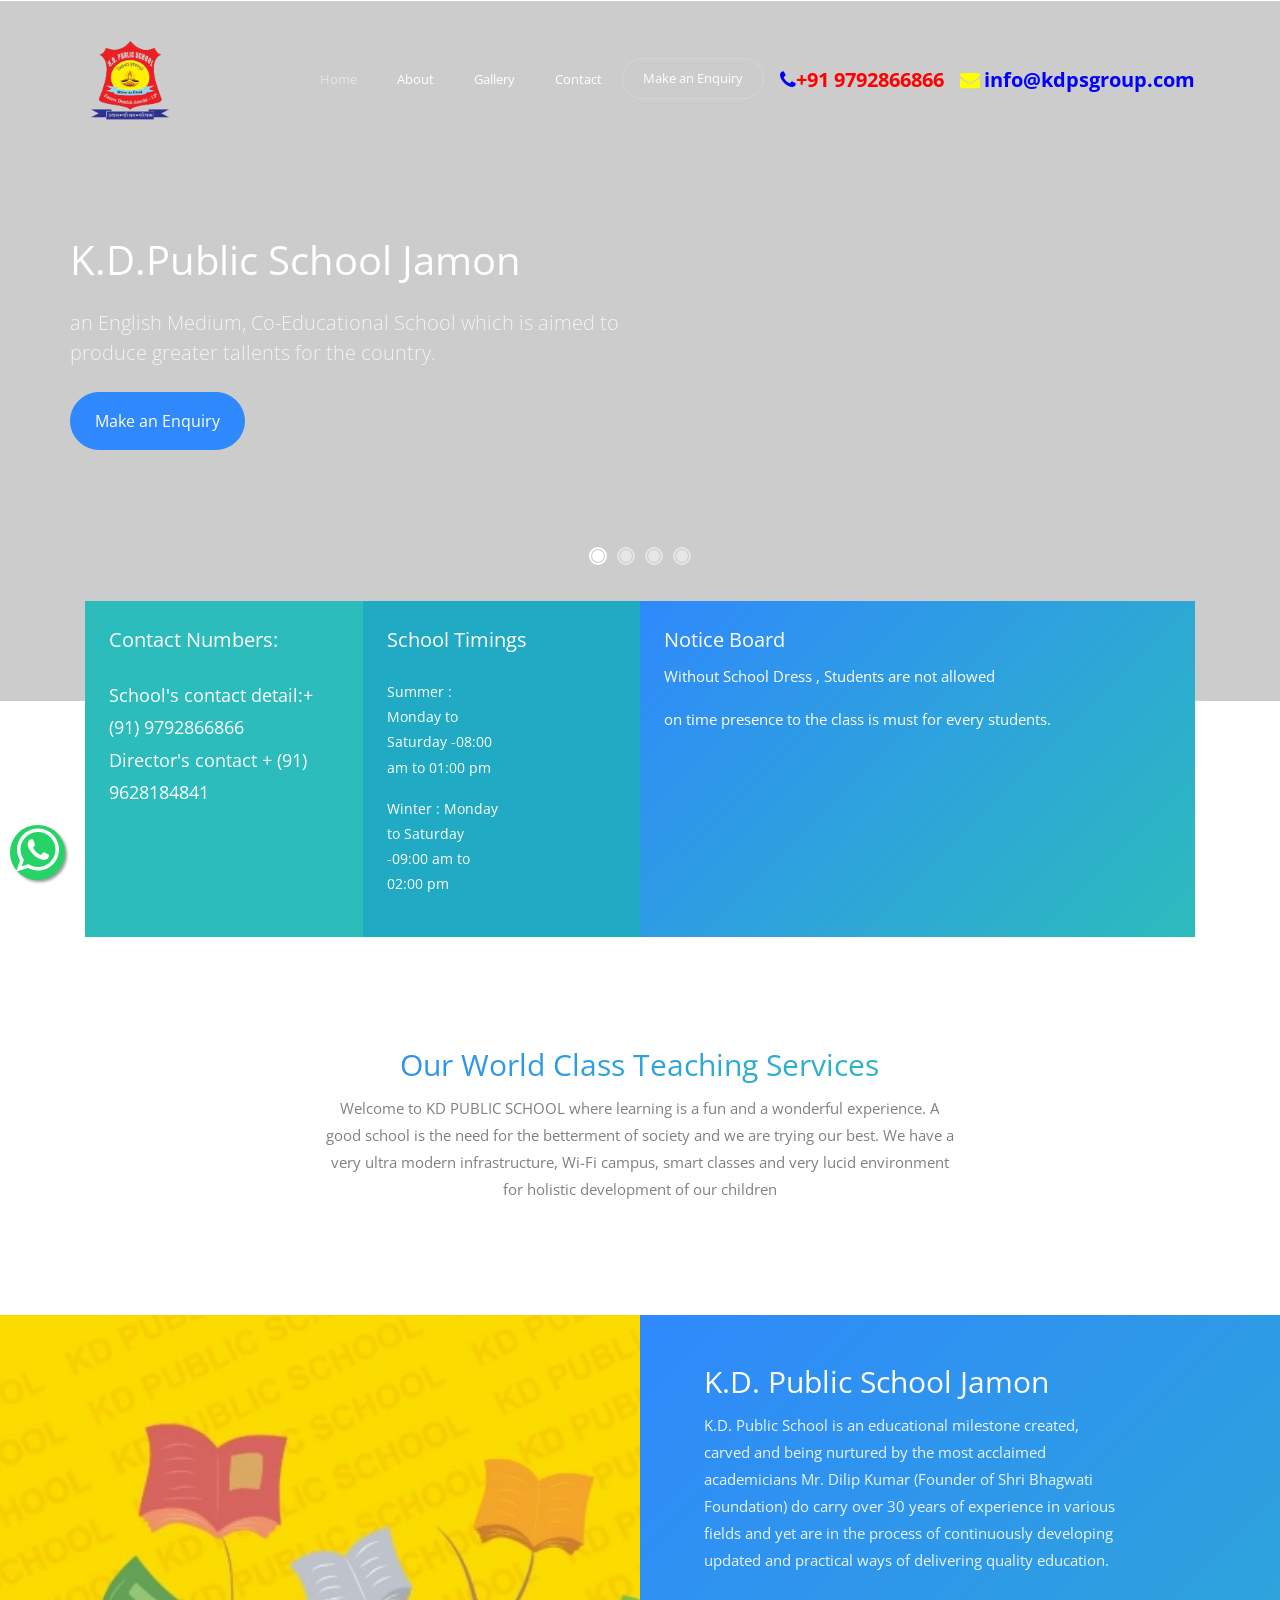
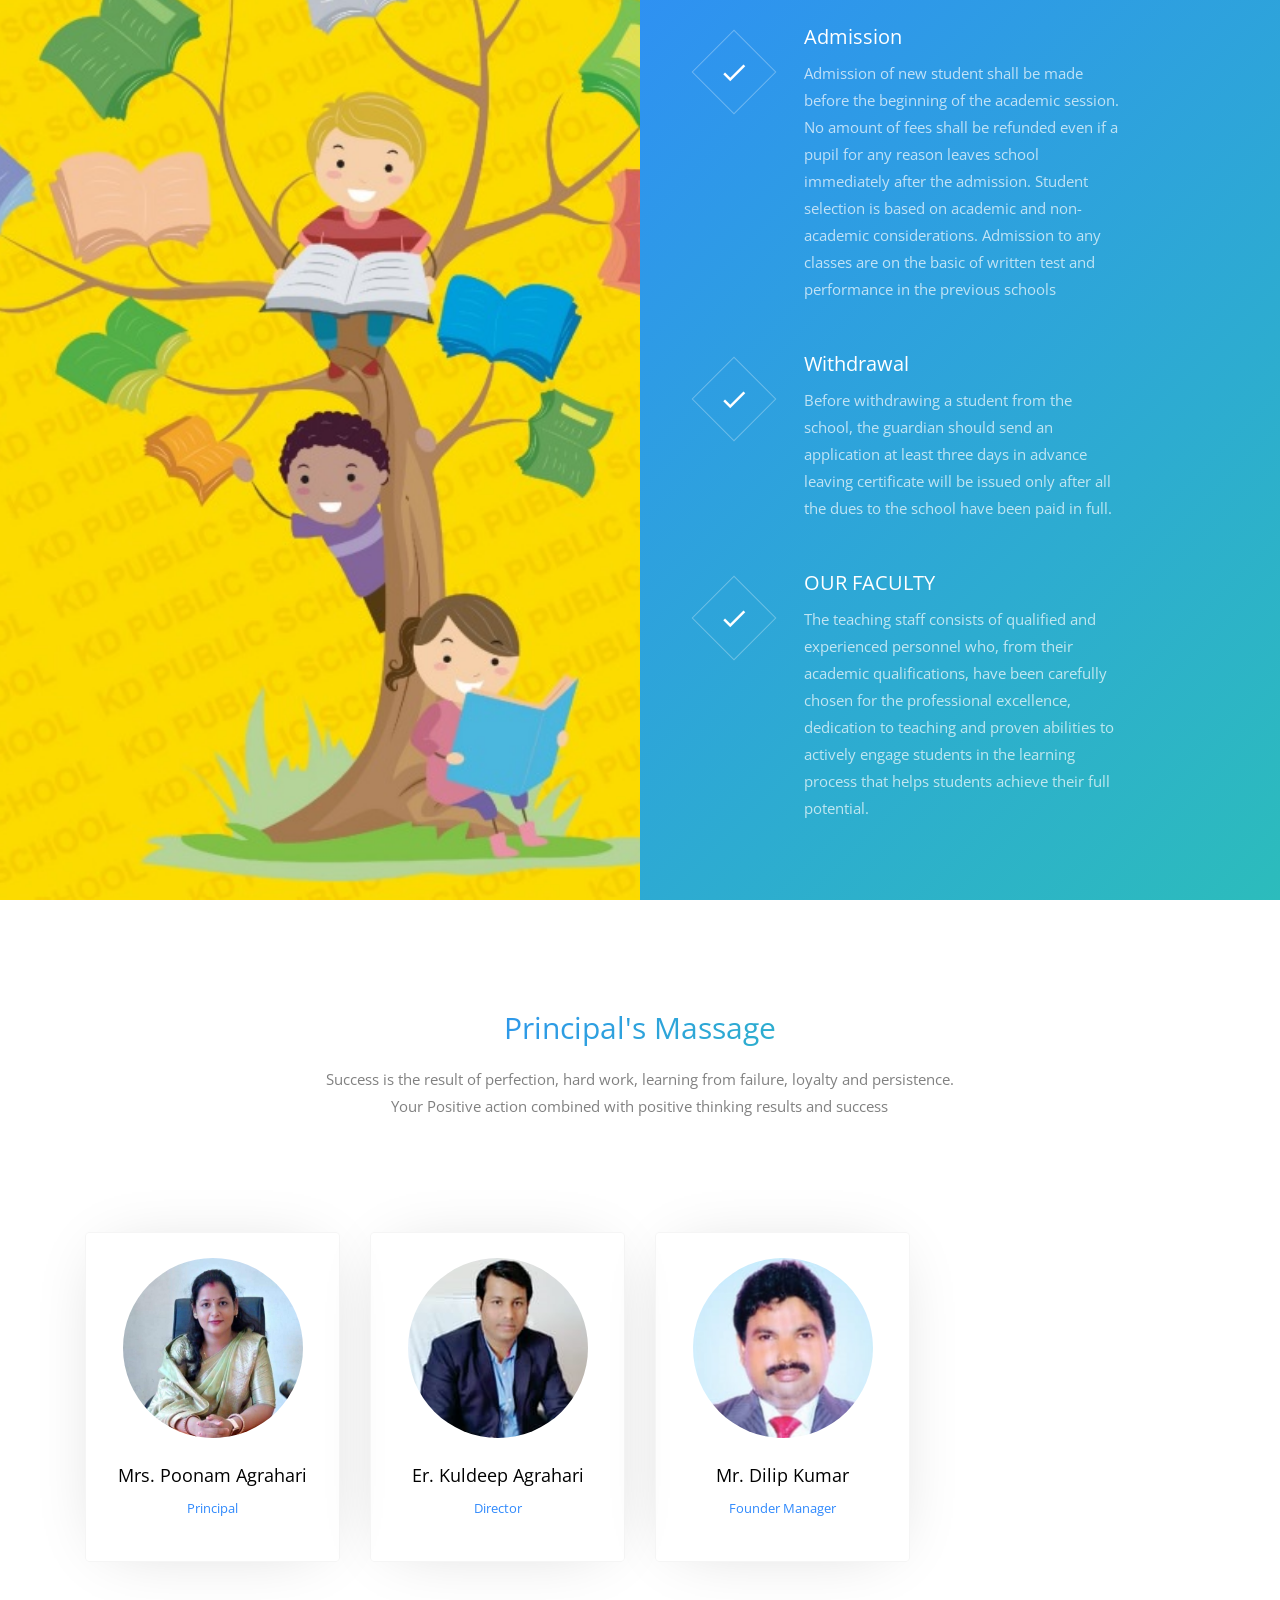
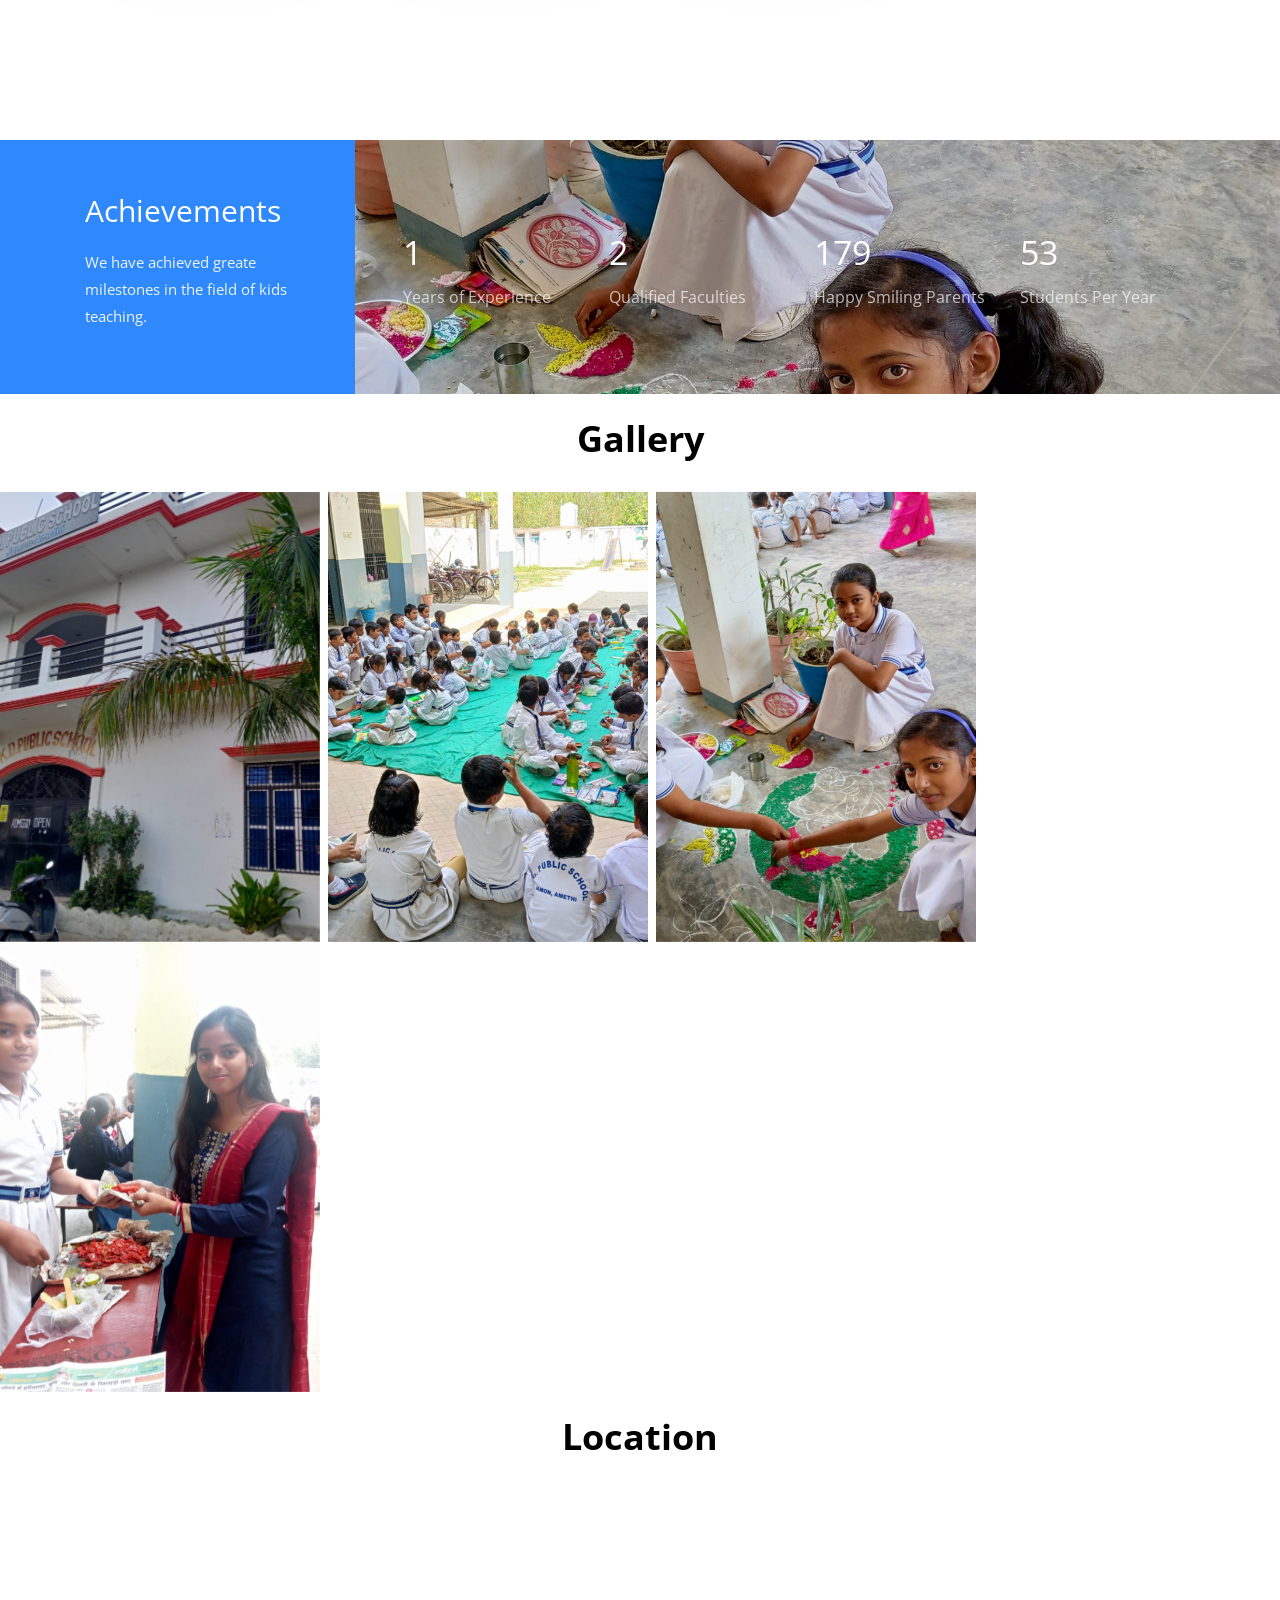
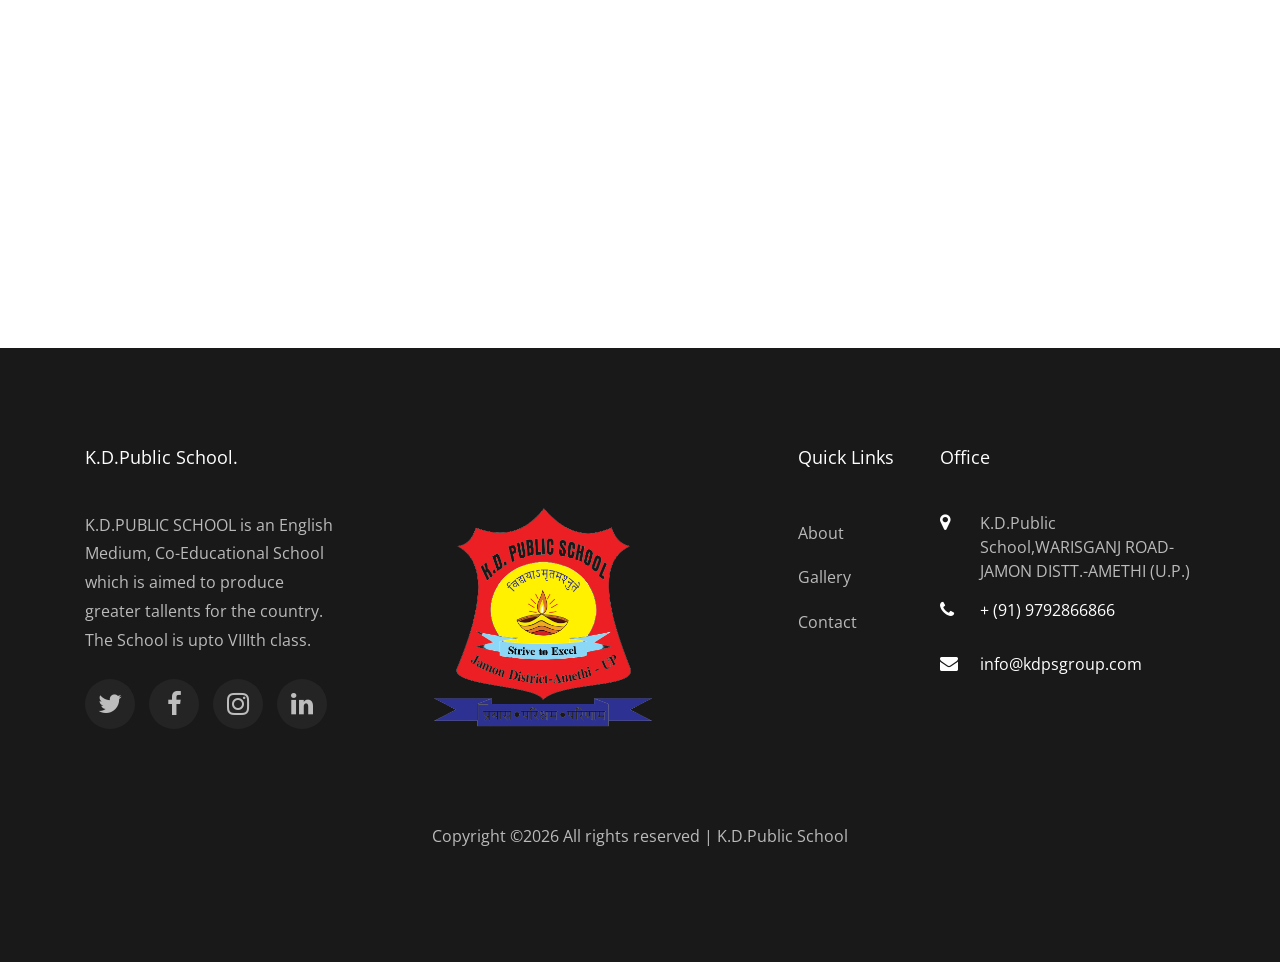
==== commit e69cffb4: "Add files via upload" ====
--- a/index.html
+++ b/index.html
@@ -149,12 +149,30 @@
 	  </div>
     <!-- END nav -->
     <section class="home-slider owl-carousel">
-      <div class="slider-item" style="background-image: url('images/1.jpg');">
-
-      </div>
-
-      <div class="slider-item" style="background-image: url('images/2.jpg');">
-
+      <div class="slider-item" >
+        <div class="overlay"></div>
+        <div class="container">
+          <div class="row slider-text align-items-center" data-scrollax-parent="true">
+            <div class="col-md-6 col-sm-12 ftco-animate" data-scrollax=" properties: { translateY: '70%' }">
+              <h1 class="mb-4" data-scrollax="properties: { translateY: '30%', opacity: 1.6 }">K.D.Public School Jamon</h1>
+              <p class="mb-4" data-scrollax="properties: { translateY: '30%', opacity: 1.6 }">an English Medium, Co-Educational School which is aimed to produce greater tallents for the country.</p>
+              <p data-scrollax="properties: { translateY: '30%', opacity: 1.6 }"><a href="#" class="btn btn-primary px-4 py-3">Make an Enquiry</a></p>
+            </div>
+          </div>
+        </div>
+      </div>
+
+      <div class="slider-item" >
+		<div class="overlay"></div>
+        <div class="container">
+          <div class="row slider-text align-items-center" data-scrollax-parent="true">
+            <div class="col-md-6 col-sm-12 ftco-animate" data-scrollax=" properties: { translateY: '70%' }">
+              <h1 class="mb-4" data-scrollax="properties: { translateY: '30%', opacity: 1.6 }">Best English Medium School</h1>
+              <p class="mb-4">K.D.Public School is an educational milestone created,carved and being nurtured by the most acclaimed academicians.</p>
+              <p><a href="#" class="btn btn-primary px-4 py-3">Make an Enquiry</a></p>
+            </div>
+          </div>
+        </div>
       </div>
 	  <div class="slider-item" style="background-image: url('images/3.jpeg');">
         <div class="overlay"></div>
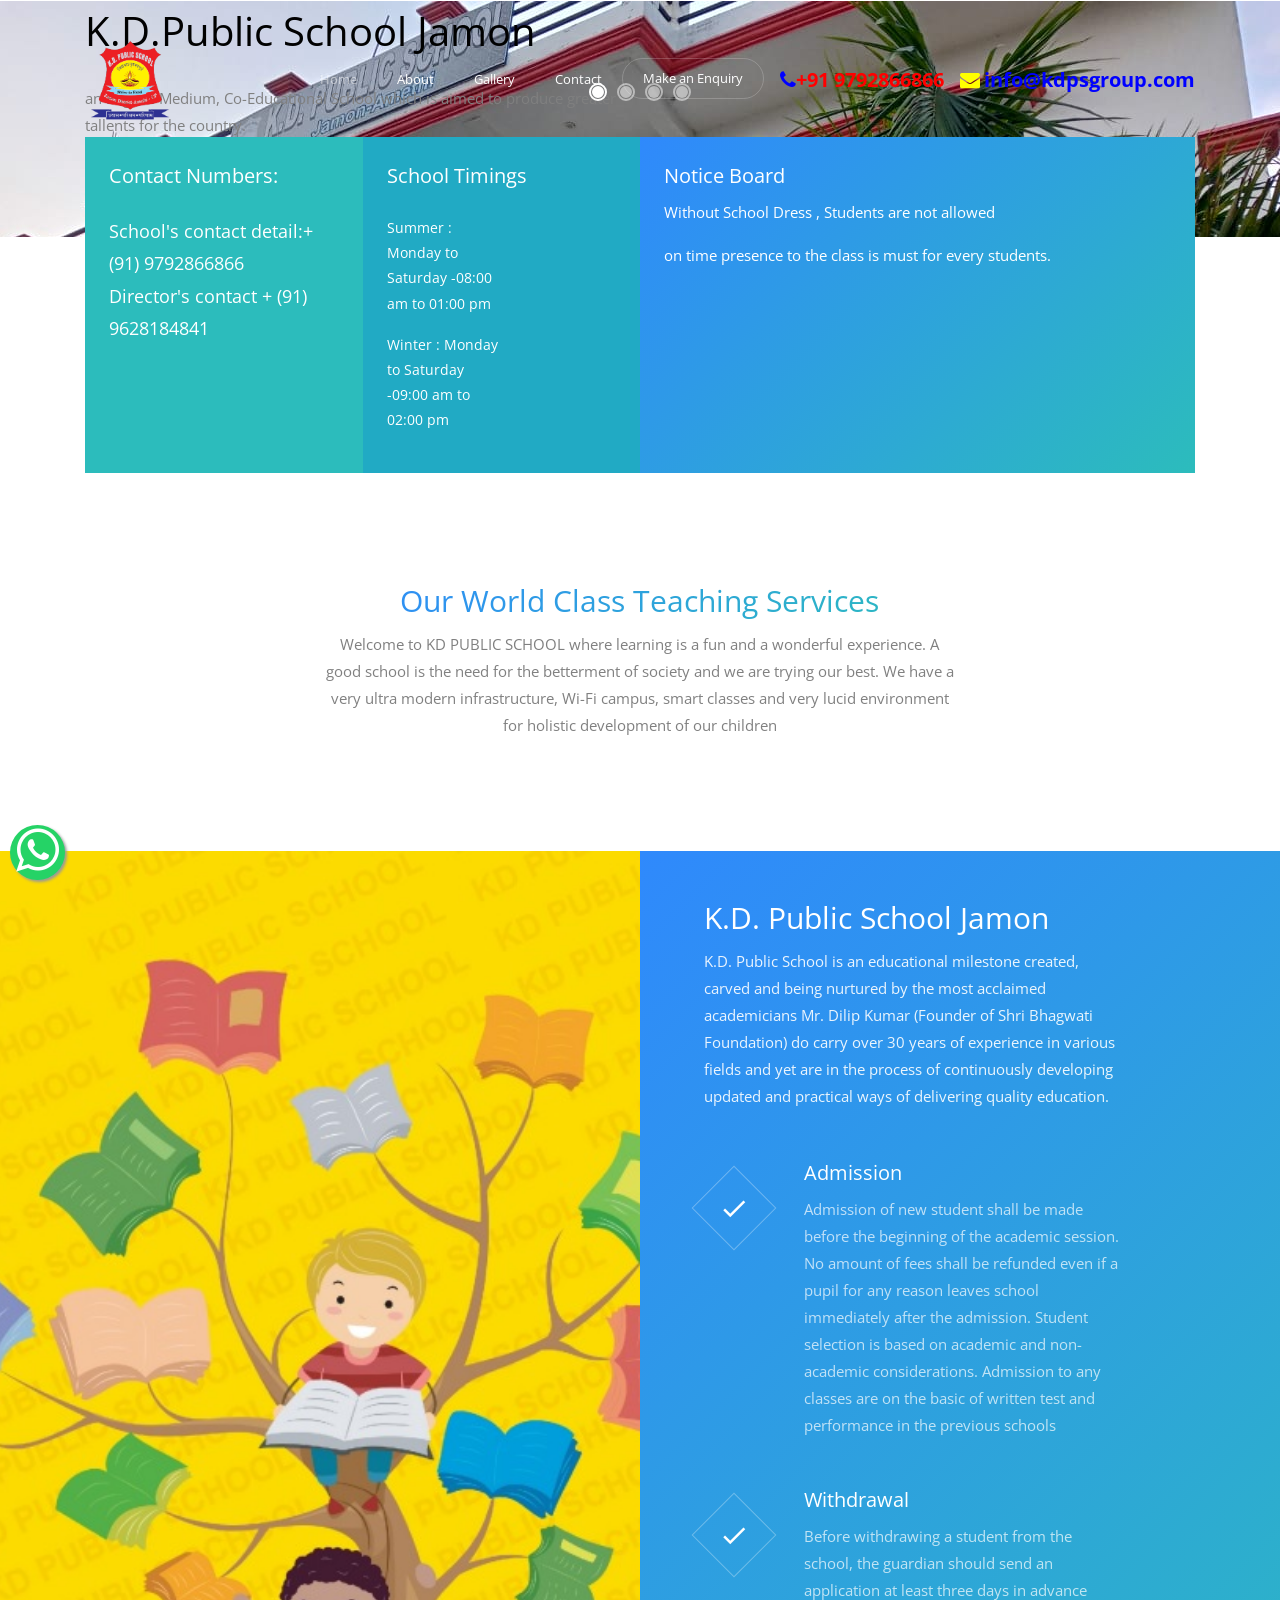
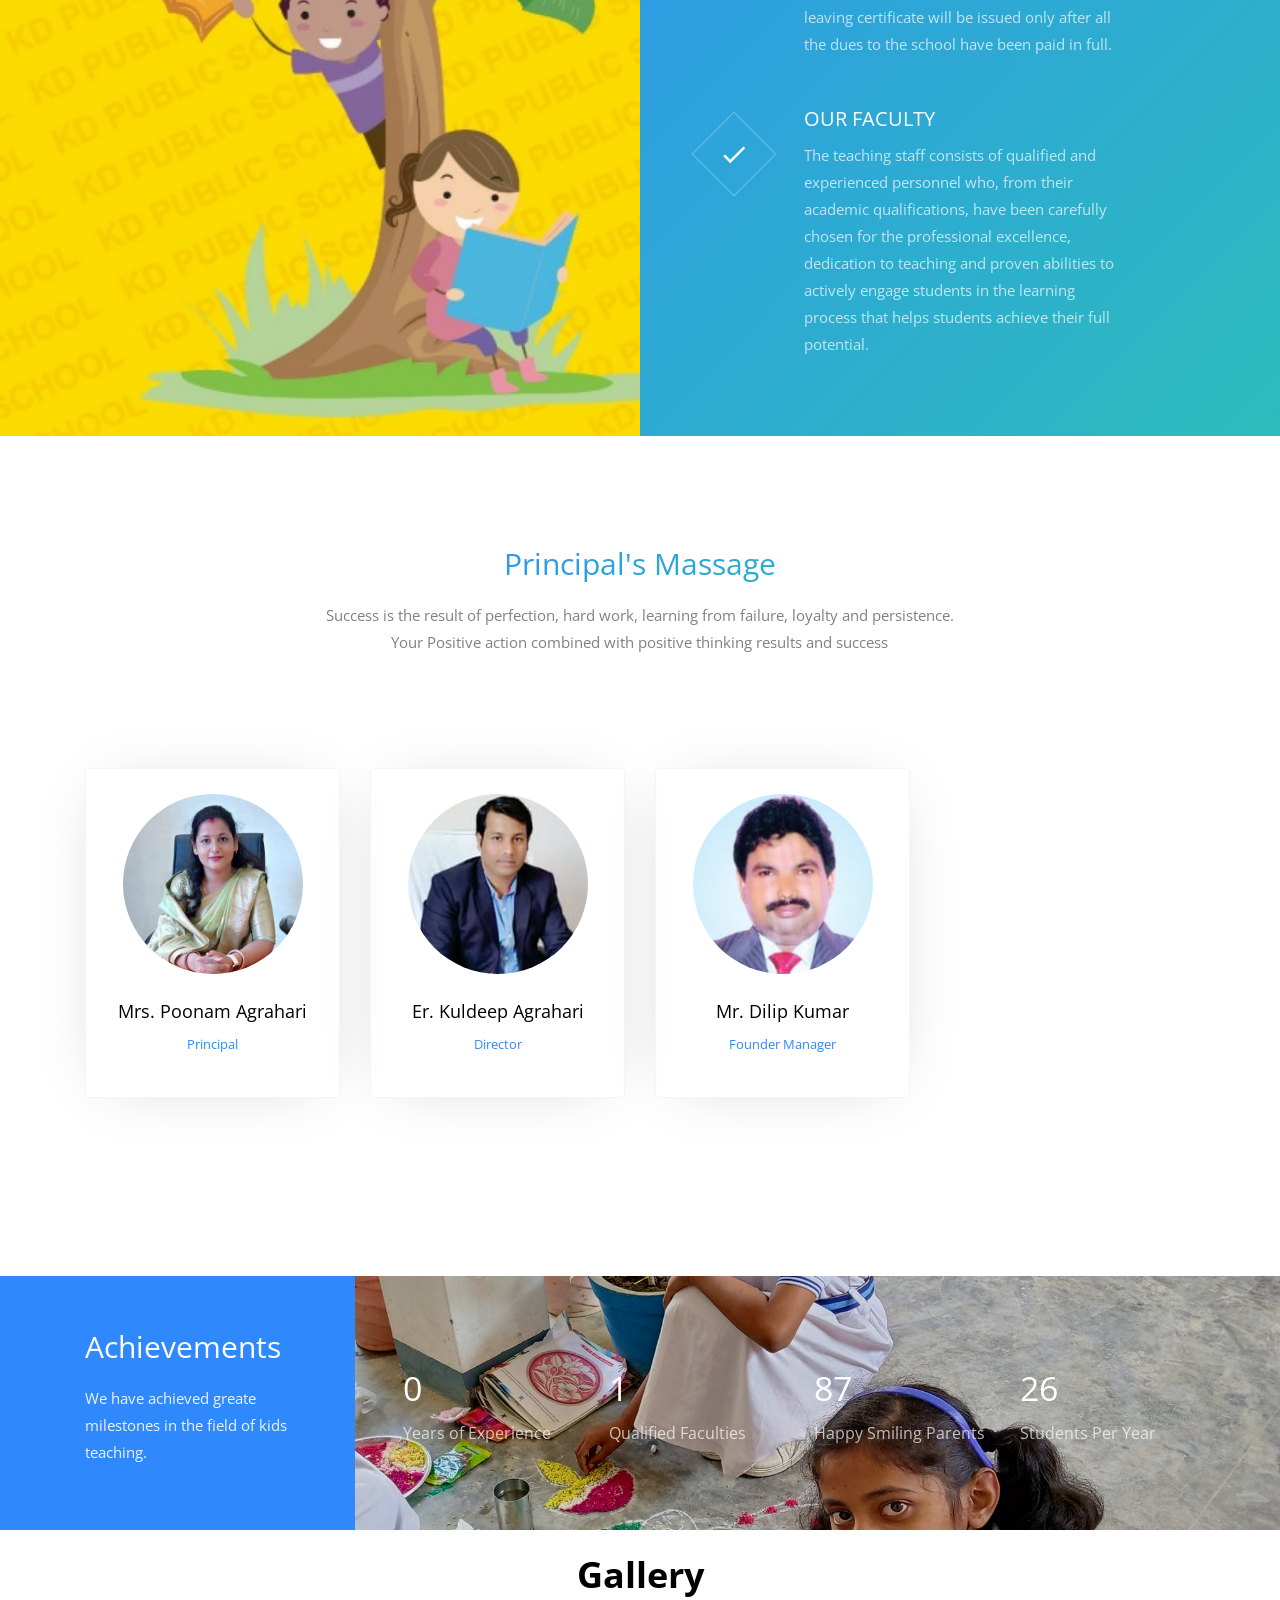
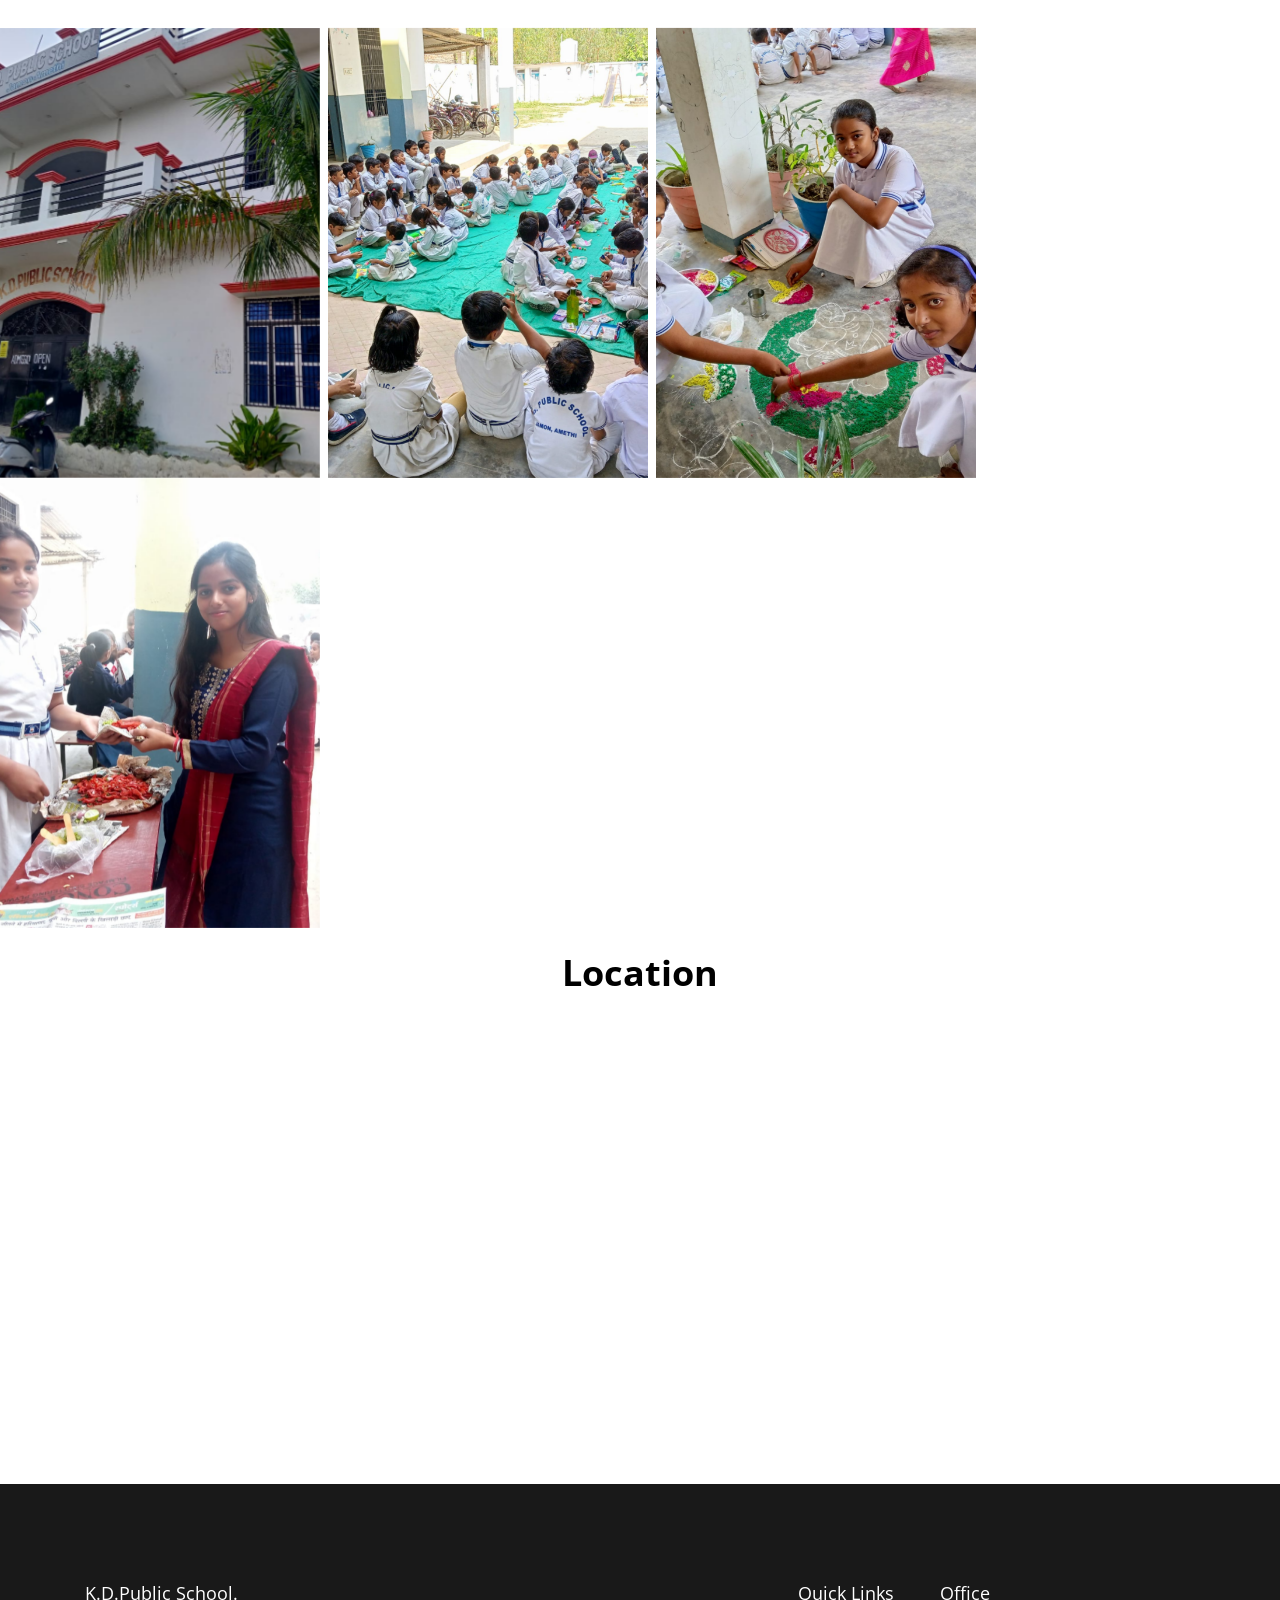
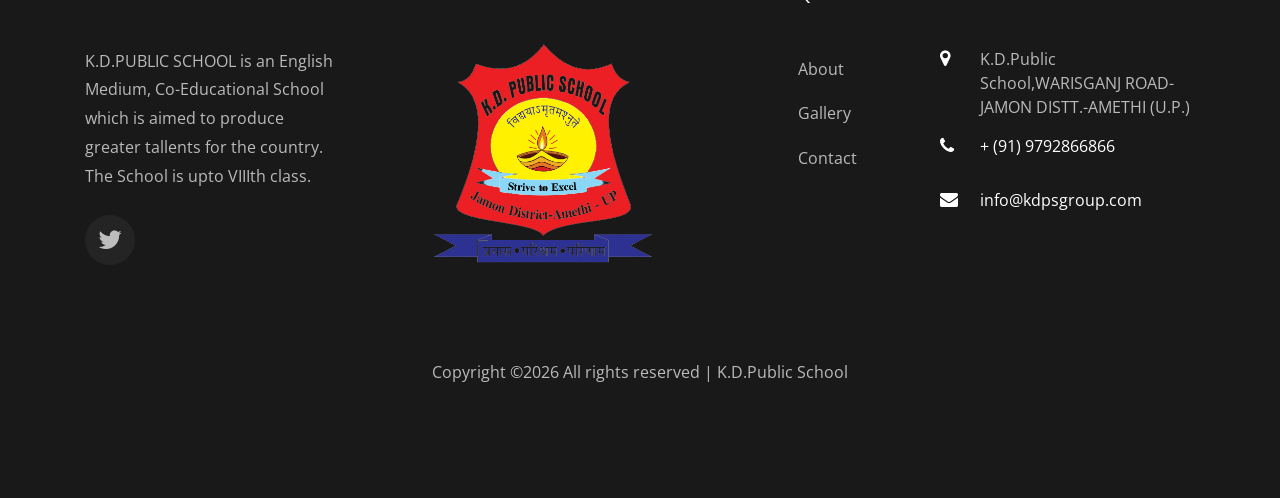
==== commit 5358125a: "Add files via upload" ====
--- a/index.html
+++ b/index.html
@@ -52,60 +52,6 @@
 		left: 10px;
 		background-color: #25d366;
 		}
-		
-		  /*---------------------------------------
-      HOME  & SLIDER            
-  -----------------------------------------*/
-
-  #home {
-    padding: 0;
-  }
-
-  #home h1 {
-    color: #ffffff;
-  }
-
-  #home h3 {
-    color: #f9f9f9;
-    font-size: 16px;
-    font-weight: 300;
-    margin: 0;
-    padding: 5px 0 40px 0;
-  }
-
-  @media (min-width: 768px) {
-    .home-slider .col-md-6 {
-      padding-left: 0;
-    }
-  }
-
-  .home-slider .caption {
-    display: flex;
-    justify-content: center;
-    flex-direction: column;
-    text-align: left;
-    background-color: rgba(20,20,20,0.2);
-    height: 100%;
-    color: #fff;
-    cursor: e-resize;
-  }
-
-  .home-slider .item {
-    background-repeat: no-repeat;
-    background-attachment: local;
-    background-size: cover;
-    height: 650px;
-  }
-  
-  .caption h3 a { color: #FFF; }
-  .caption h3 a:hover { color: #FF3; }
-
-  .home-slider .item-third {
-    background-image: url(images/3.jpeg);
-	
-  }
-
-
 
 
   </style>
@@ -149,7 +95,7 @@
 	  </div>
     <!-- END nav -->
     <section class="home-slider owl-carousel">
-      <div class="slider-item" >
+      <div  style="background-image: url('images/1.jpg');">
         <div class="overlay"></div>
         <div class="container">
           <div class="row slider-text align-items-center" data-scrollax-parent="true">
@@ -162,7 +108,7 @@
         </div>
       </div>
 
-      <div class="slider-item" >
+      <div  style="background-image: url('images/2.jpg');">
 		<div class="overlay"></div>
         <div class="container">
           <div class="row slider-text align-items-center" data-scrollax-parent="true">
@@ -174,7 +120,7 @@
           </div>
         </div>
       </div>
-	  <div class="slider-item" style="background-image: url('images/3.jpeg');">
+	  <div  style="background-image: url('images/3.jpeg');">
         <div class="overlay"></div>
         <div class="container">
           <div class="row slider-text align-items-center" data-scrollax-parent="true">
@@ -184,7 +130,7 @@
           </div>
         </div>
       </div>
-	 <div class="slider-item" style="background-image: url('images/3.jpg');">
+	 <div  style="background-image: url('images/3.jpg');">
         <div class="overlay"></div>
         <div class="container">
           <div class="row slider-text align-items-center" data-scrollax-parent="true">
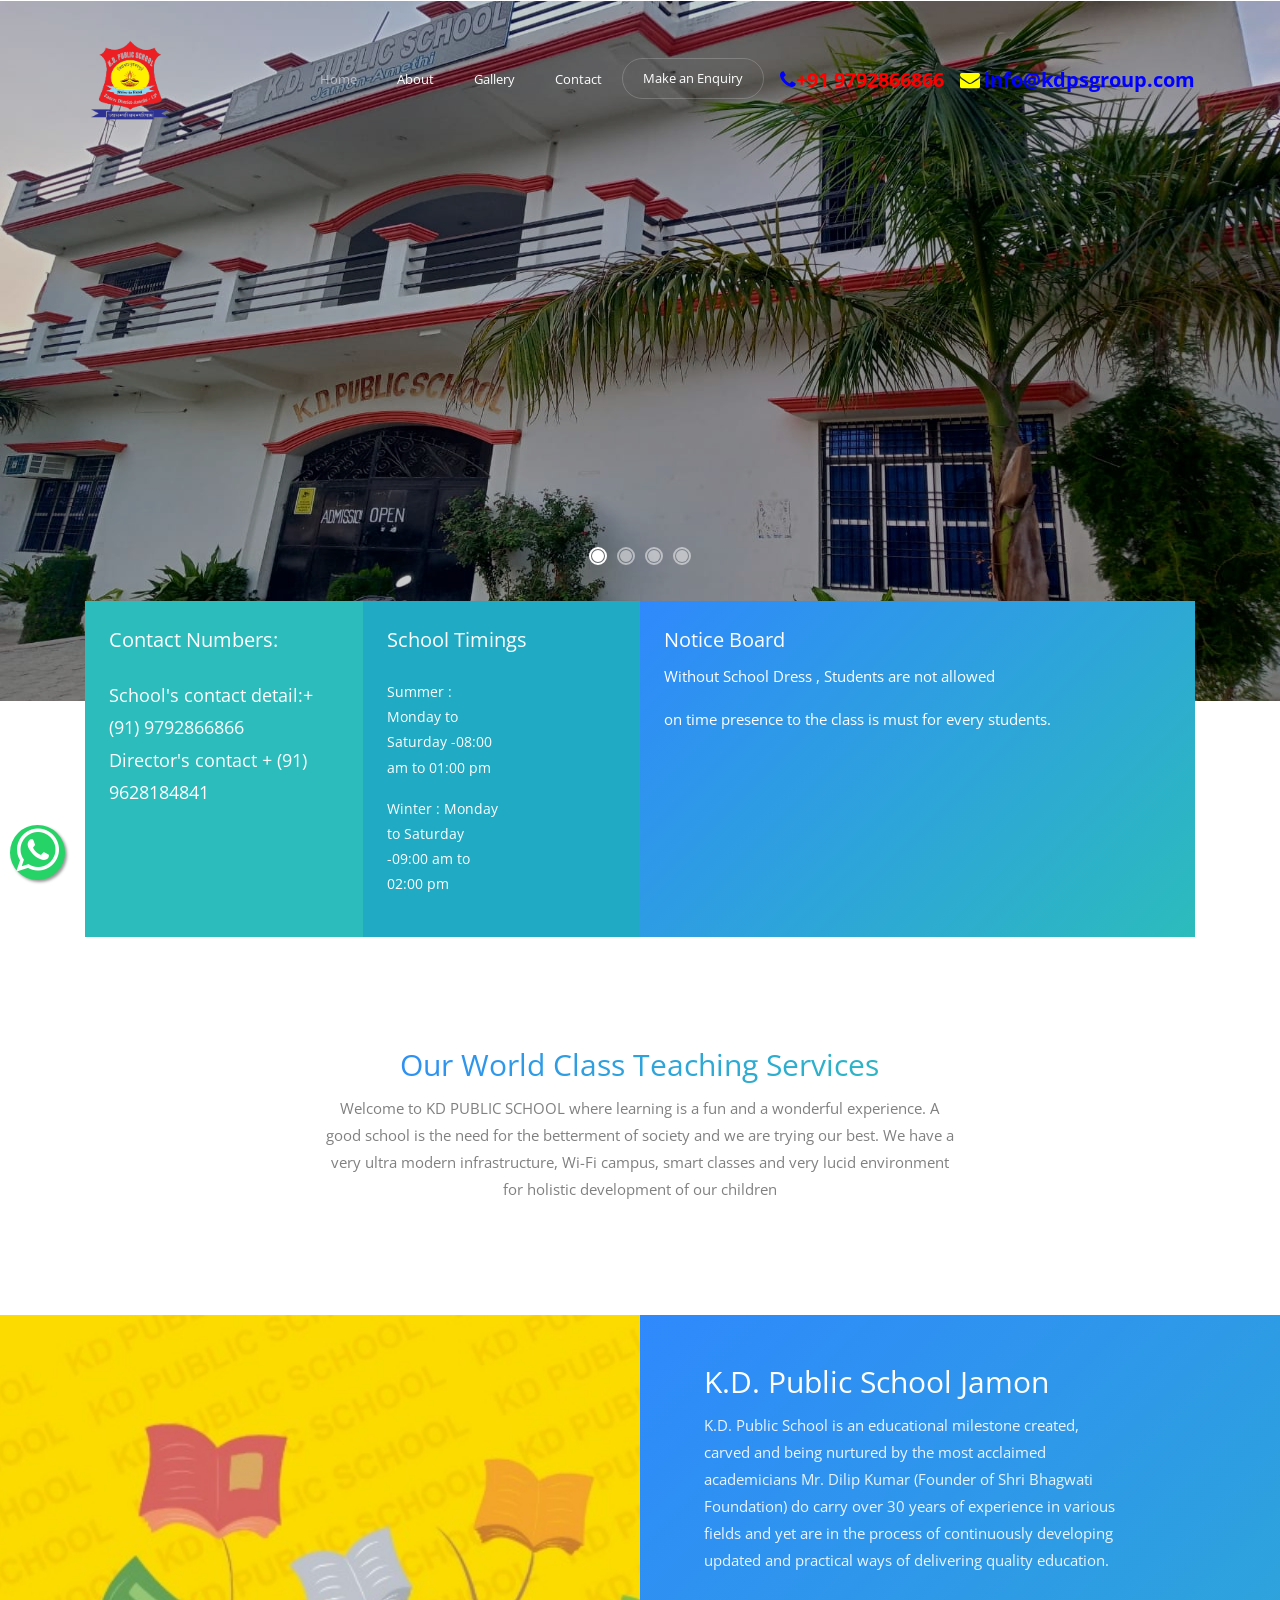
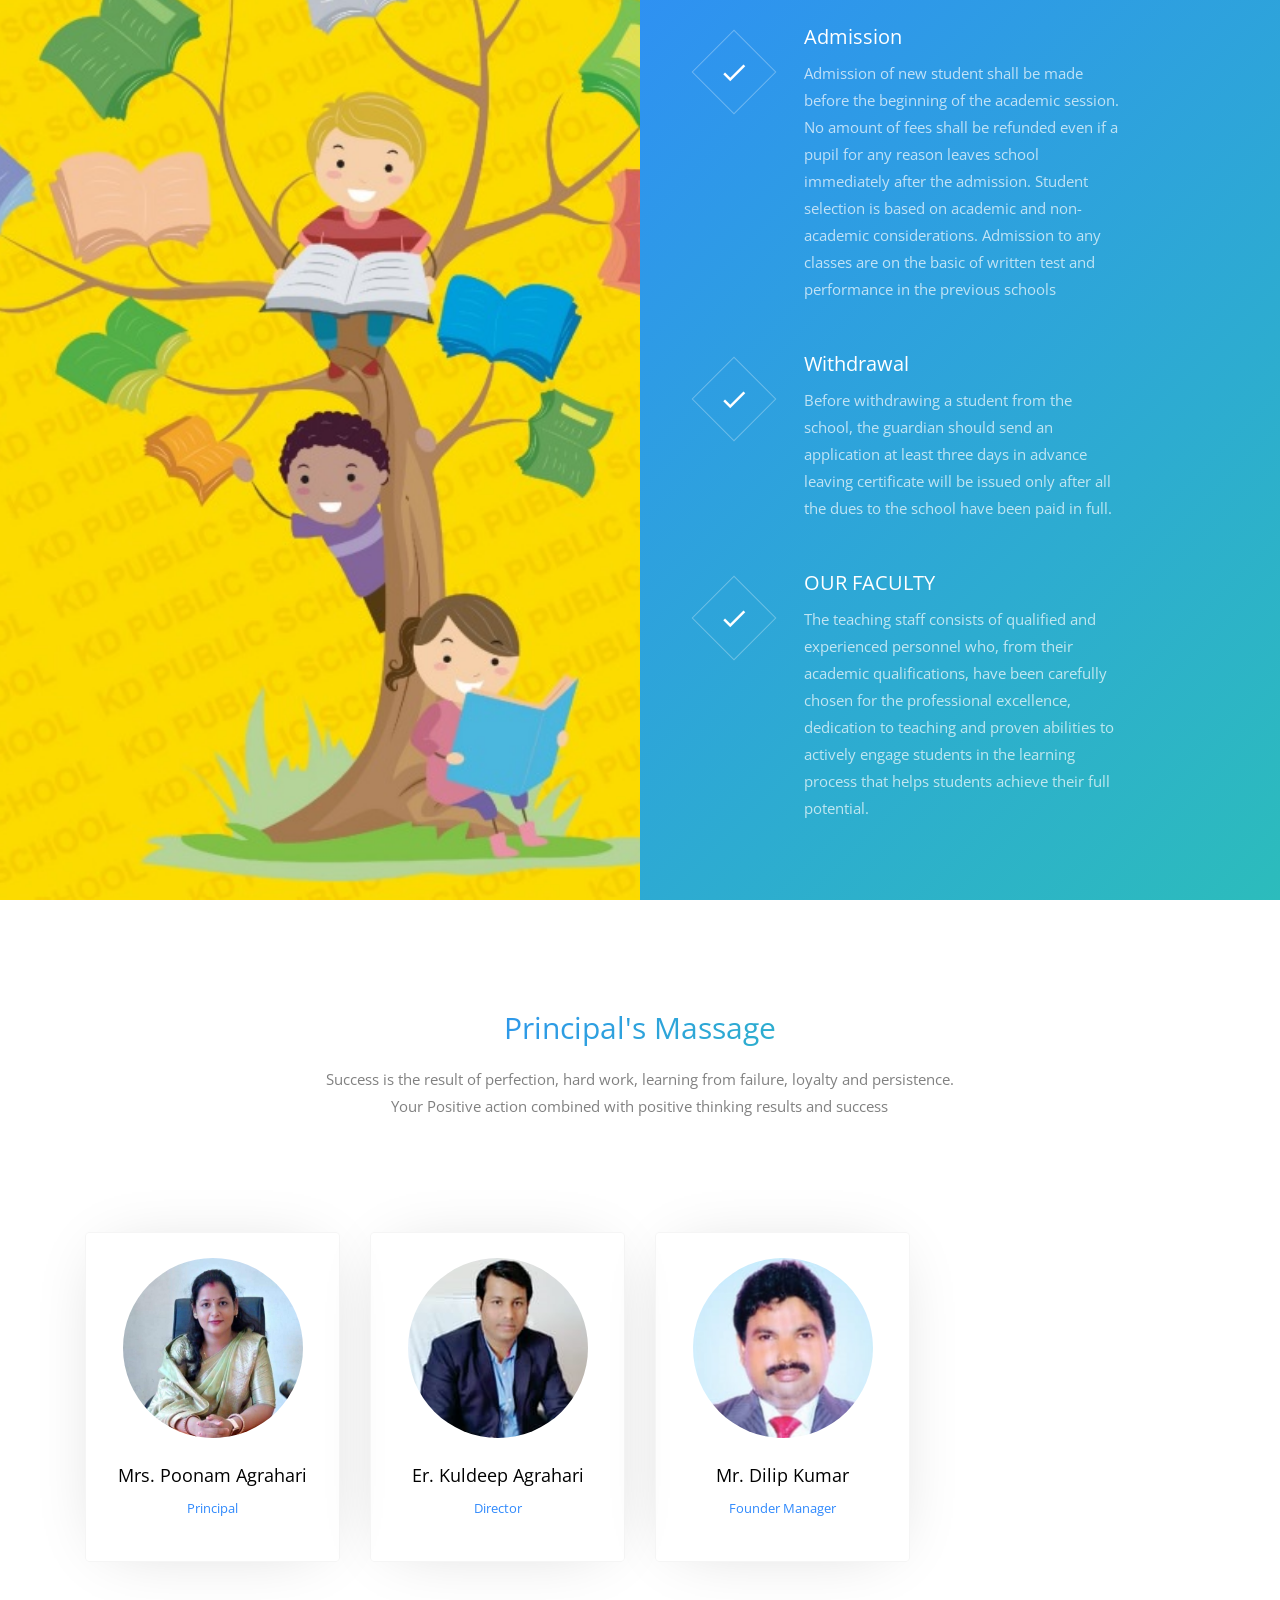
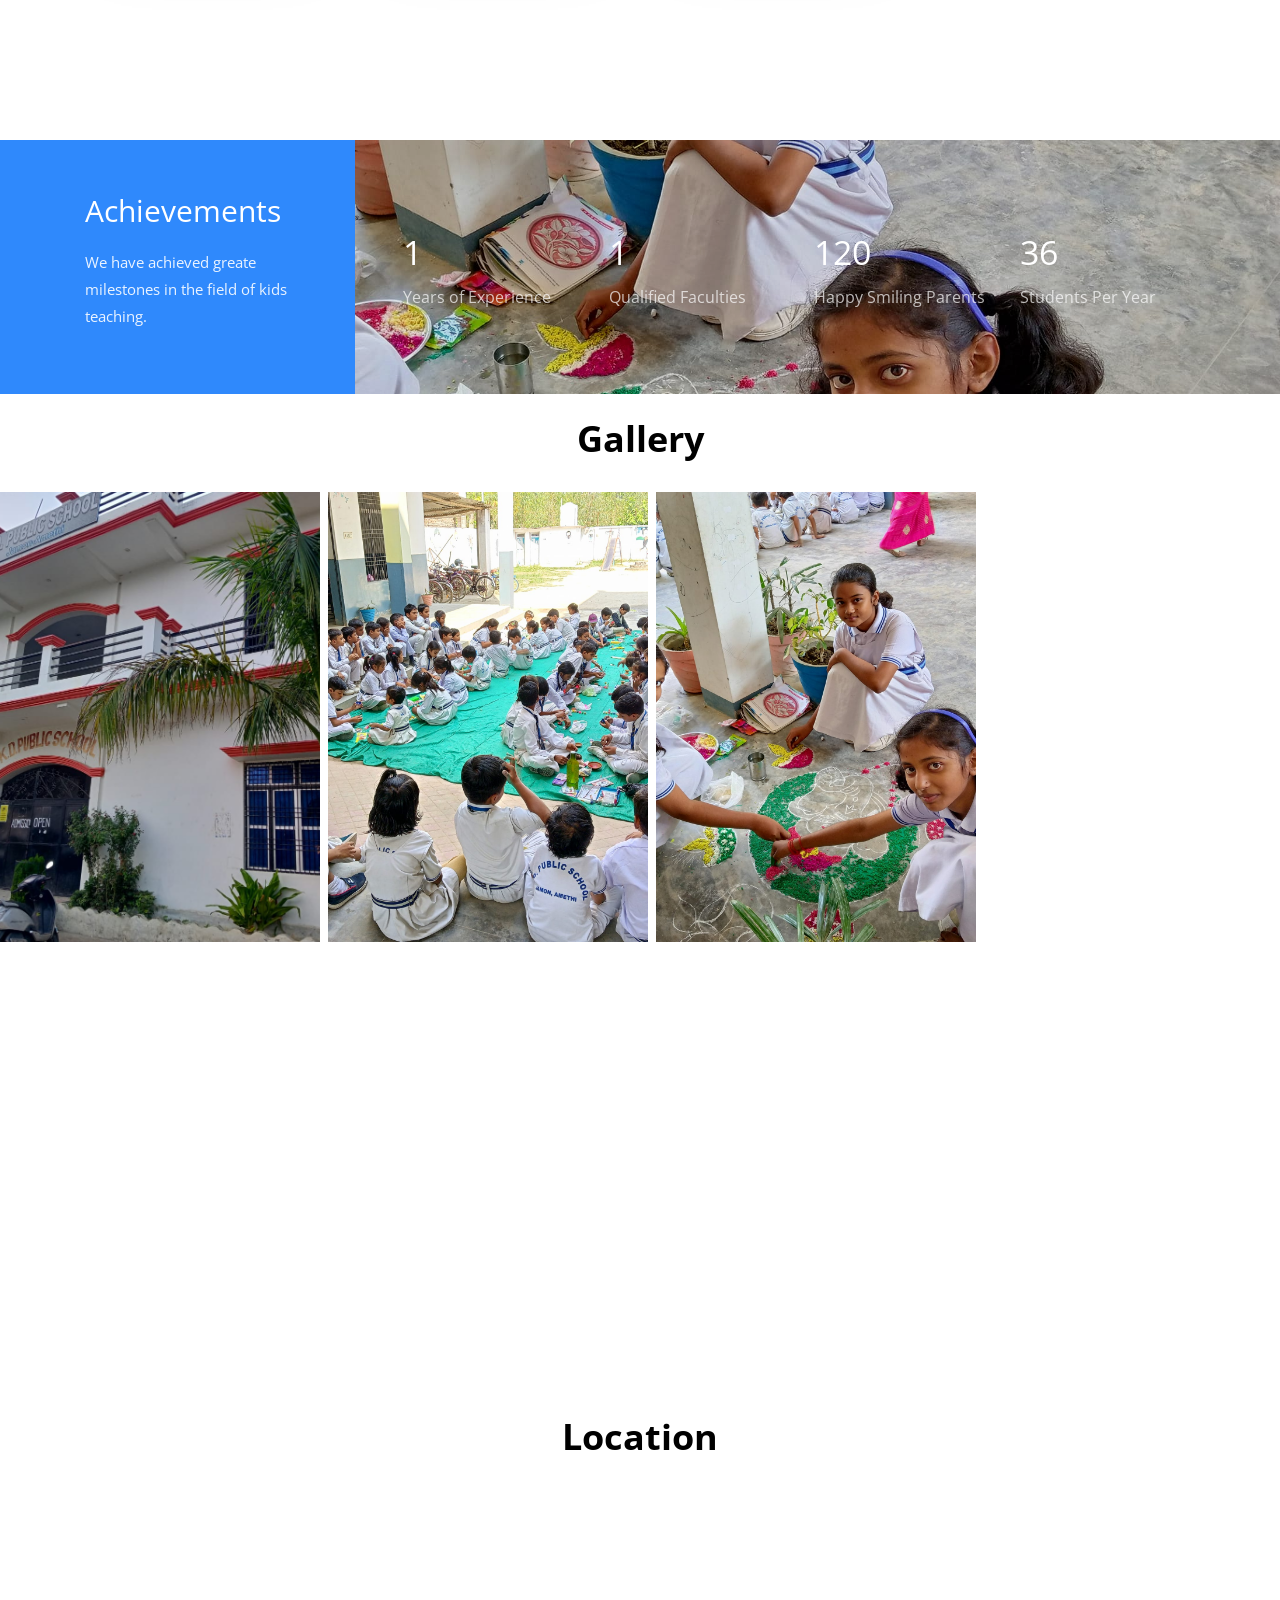
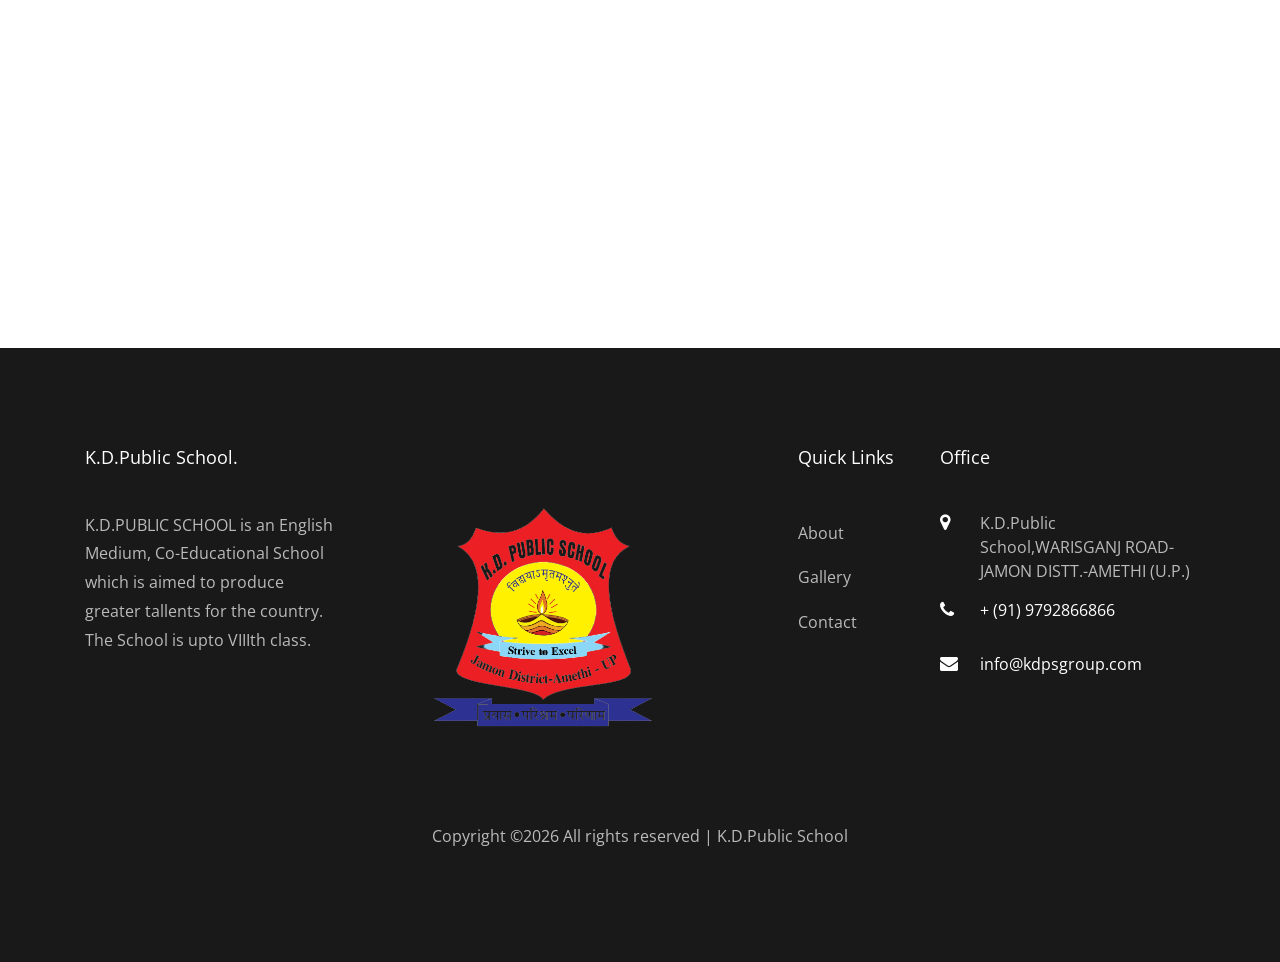
==== commit 56b7ec43: "Add files via upload" ====
--- a/index.html
+++ b/index.html
@@ -70,7 +70,7 @@
 			  <button class="navbar-toggler" type="button" data-toggle="collapse" data-target="#ftco-nav" aria-controls="ftco-nav" aria-expanded="false" aria-label="Toggle navigation">
 				<span class="oi oi-menu"></span> Menu
 			  </button>
-              <img style="height:90px;width:90px;float: left;" src="images/logo.png" alt="Nirala Estate Noida">
+              <img style="height:90px;width:90px;float: left;" src="images/logo.png" alt="K.D.Public School">
 			  <div class="collapse navbar-collapse" id="ftco-nav">
 				<ul class="navbar-nav ml-auto">
 				  <li class="nav-item active"><a href="index.html" class="nav-link">Home</a></li>
@@ -95,7 +95,8 @@
 	  </div>
     <!-- END nav -->
     <section class="home-slider owl-carousel">
-      <div  style="background-image: url('images/1.jpg');">
+      <div class="slider-item">
+	    <img class="slider-item" src="images/1.jpg" alt="K.D.Public School">
         <div class="overlay"></div>
         <div class="container">
           <div class="row slider-text align-items-center" data-scrollax-parent="true">
@@ -108,7 +109,8 @@
         </div>
       </div>
 
-      <div  style="background-image: url('images/2.jpg');">
+      <div class="slider-item">
+	    <img class="slider-item" src="images/2.jpg" alt="K.D.Public School">
 		<div class="overlay"></div>
         <div class="container">
           <div class="row slider-text align-items-center" data-scrollax-parent="true">
@@ -120,7 +122,8 @@
           </div>
         </div>
       </div>
-	  <div  style="background-image: url('images/3.jpeg');">
+	  <div class="slider-item">
+	    <img class="slider-item" src="images/3.jpeg" alt="K.D.Public School">
         <div class="overlay"></div>
         <div class="container">
           <div class="row slider-text align-items-center" data-scrollax-parent="true">
@@ -130,7 +133,8 @@
           </div>
         </div>
       </div>
-	 <div  style="background-image: url('images/3.jpg');">
+	 <div class="slider-item">
+	    <img class="slider-item" src="images/3.jpg" alt="K.D.Public School">
         <div class="overlay"></div>
         <div class="container">
           <div class="row slider-text align-items-center" data-scrollax-parent="true">
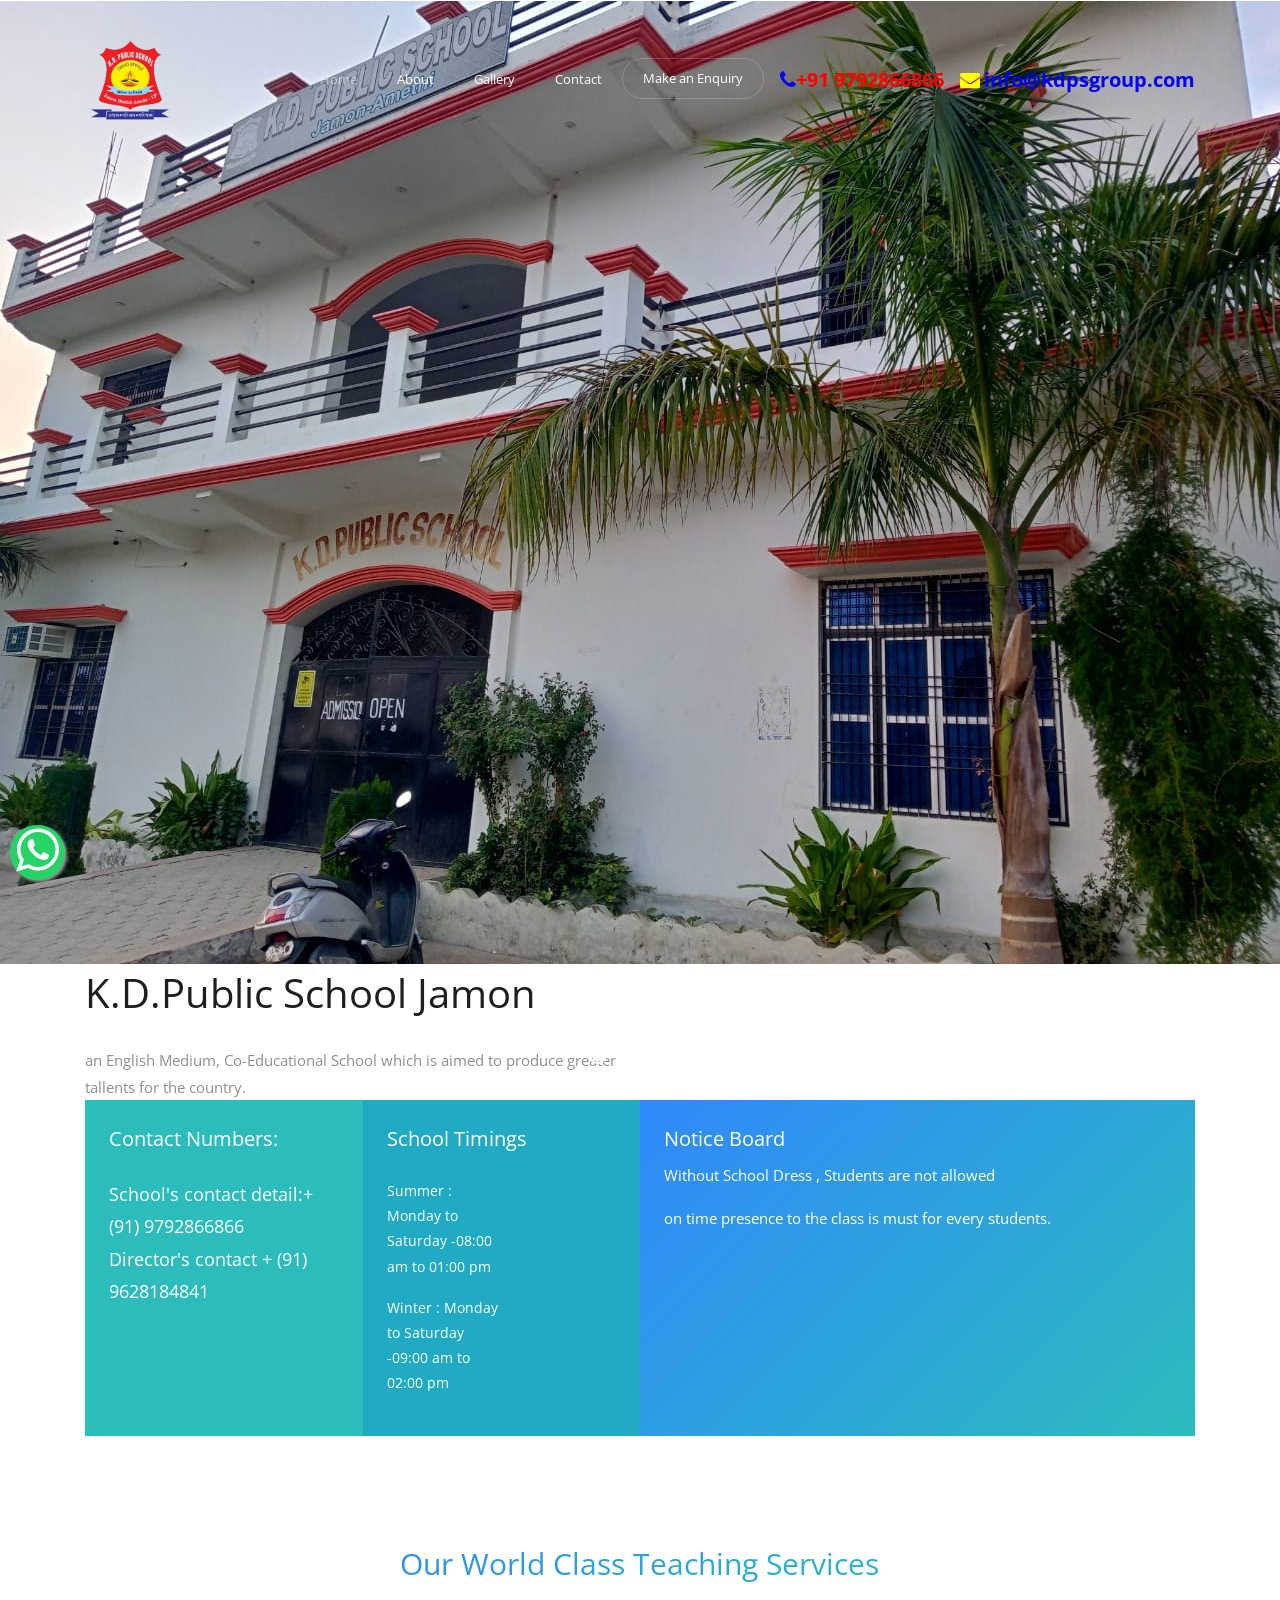
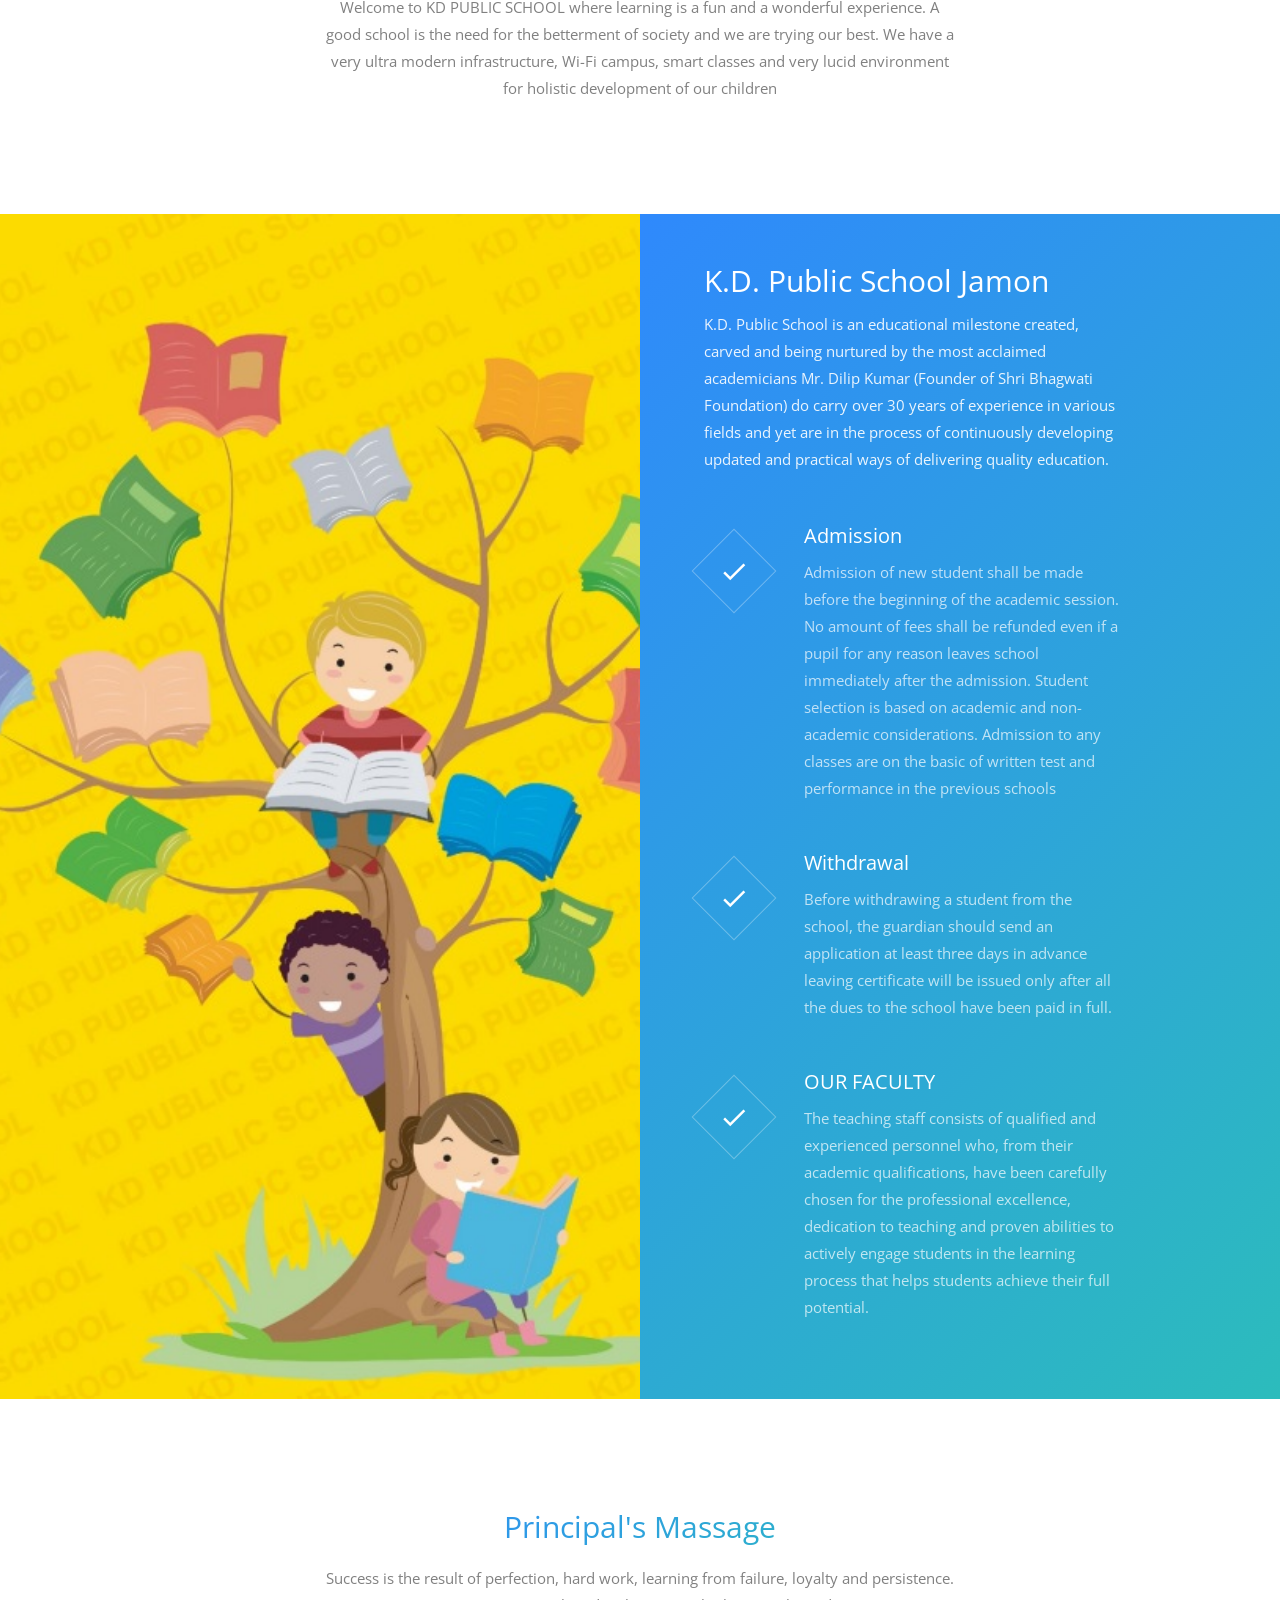
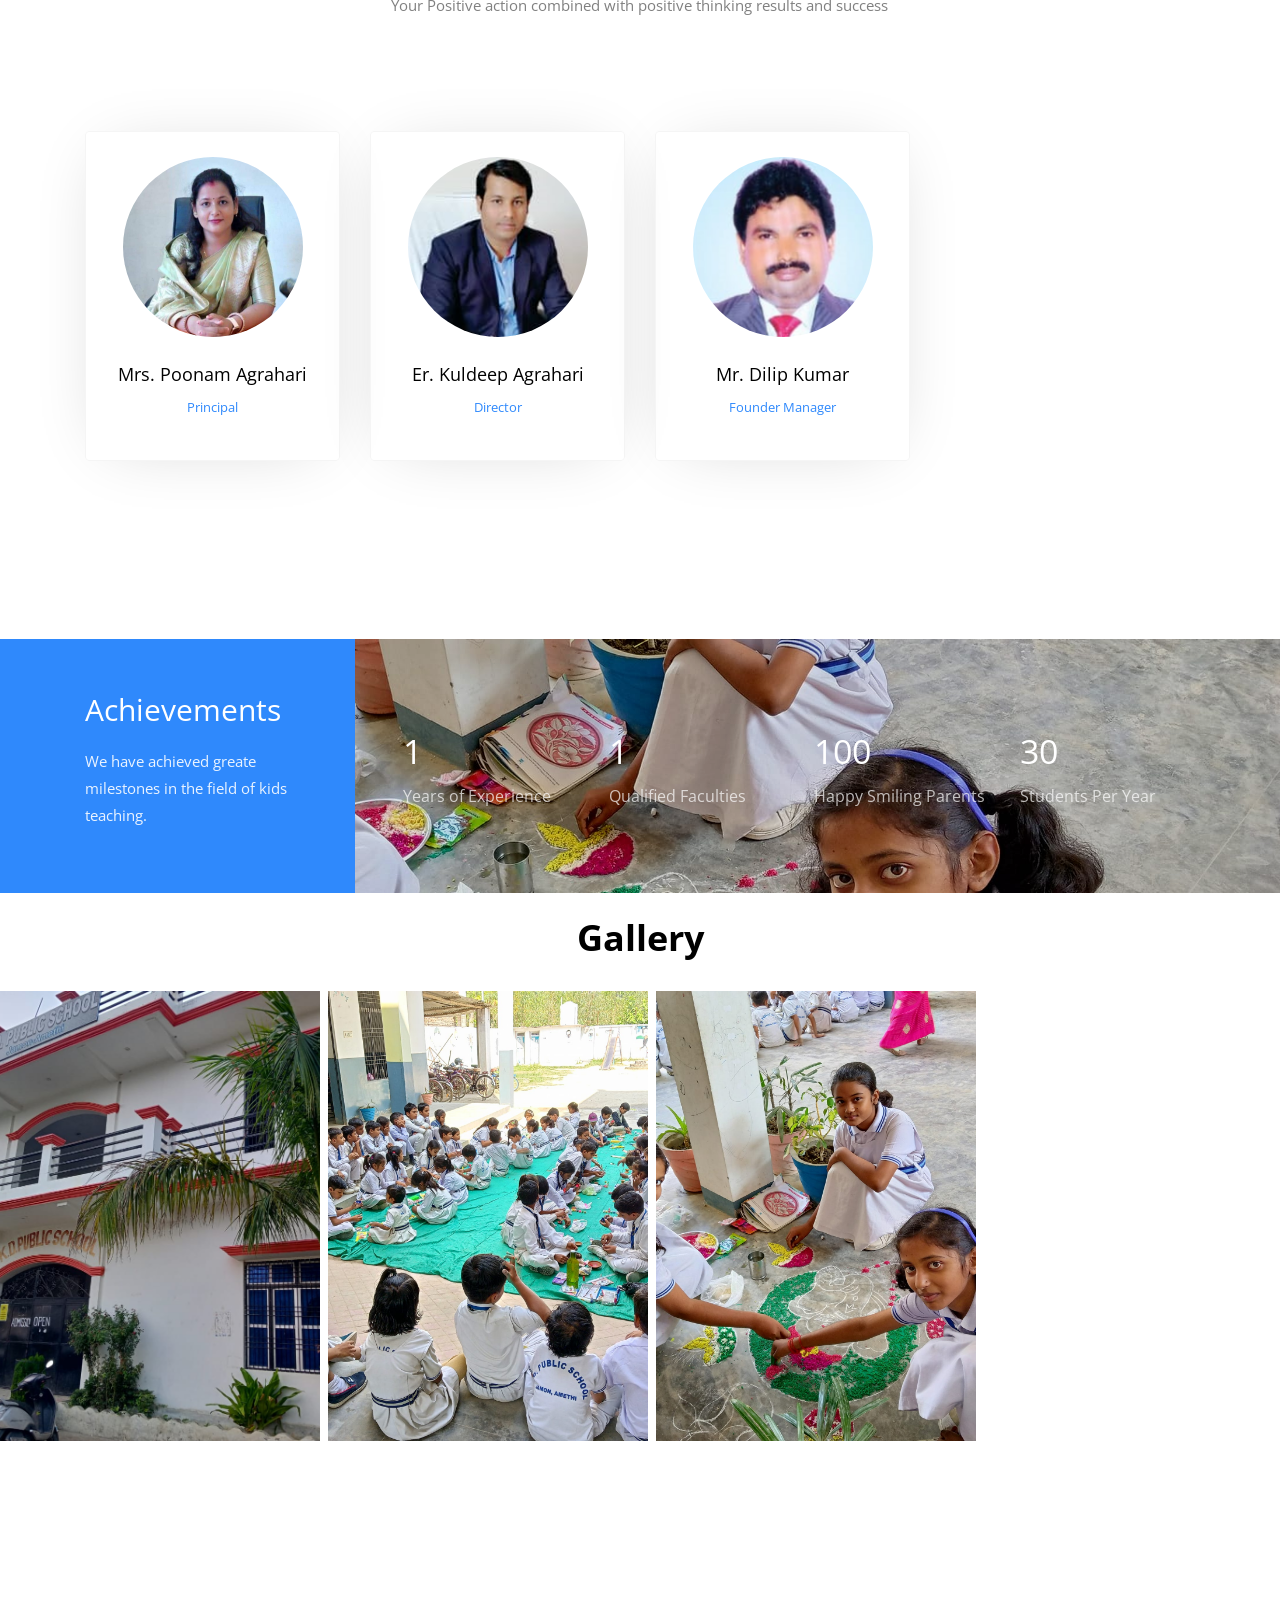
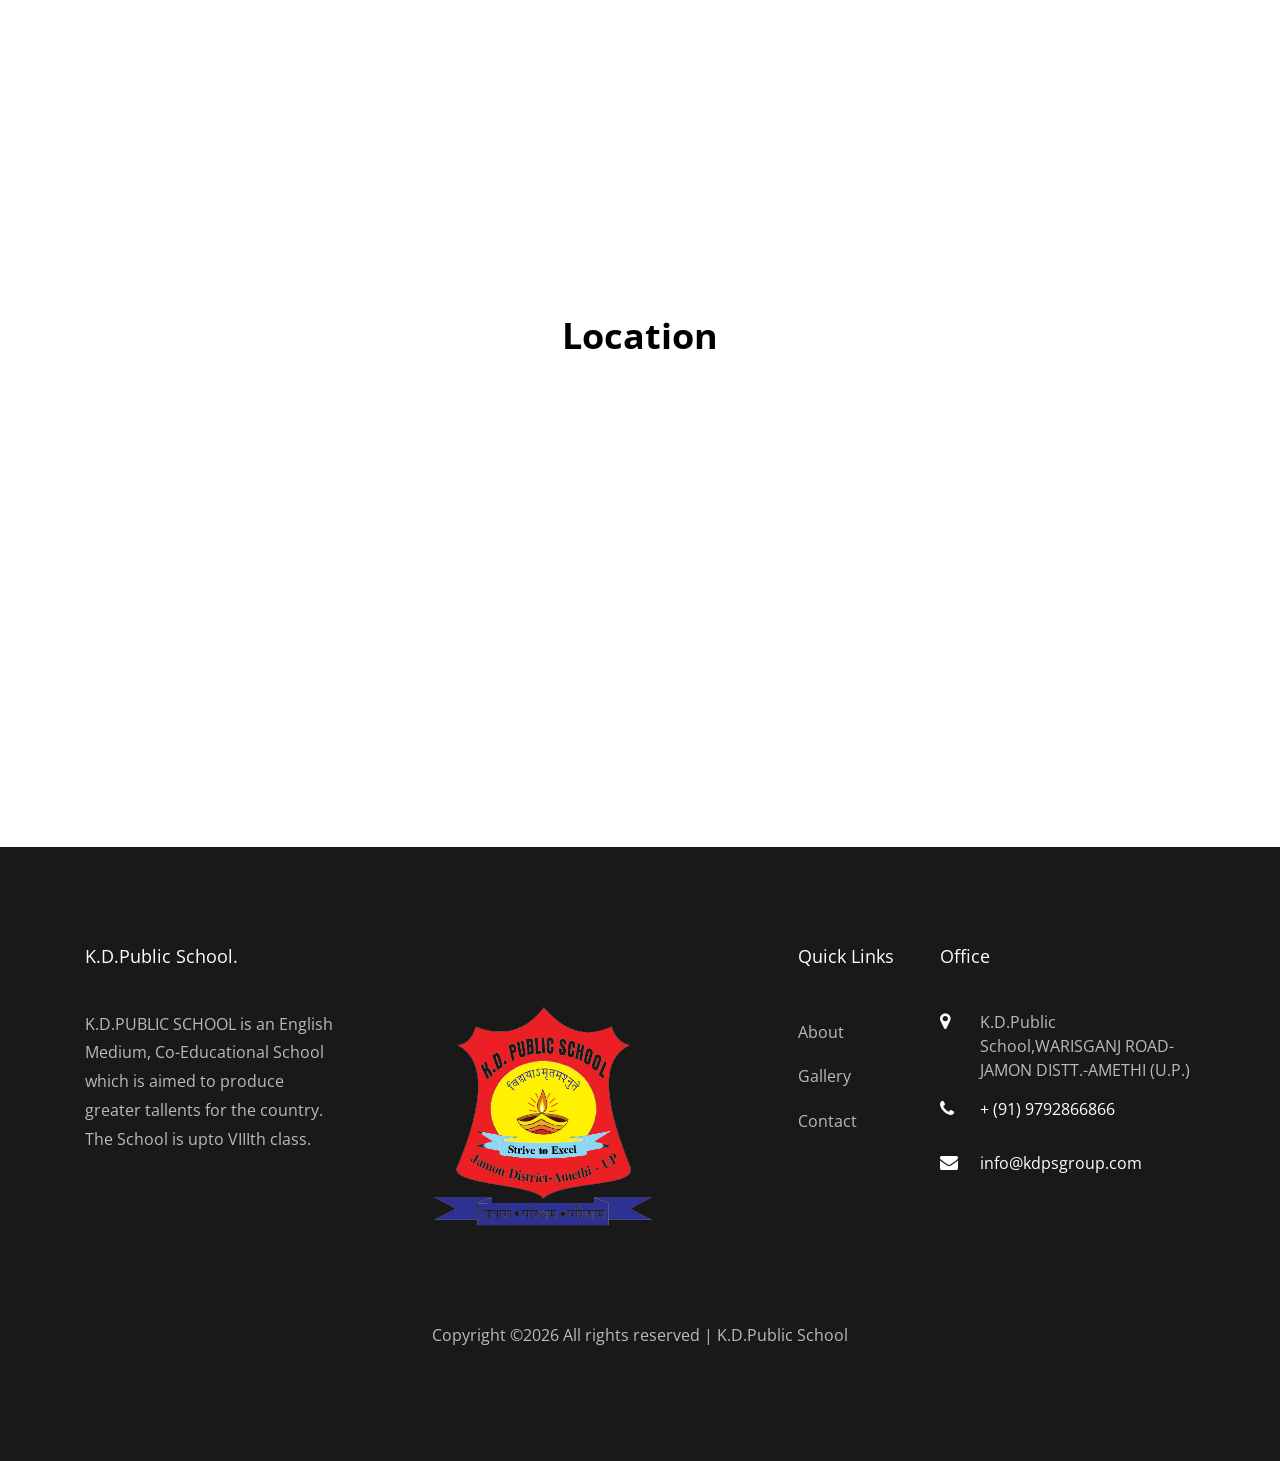
==== commit d932956a: "Add files via upload" ====
--- a/index.html
+++ b/index.html
@@ -95,8 +95,8 @@
 	  </div>
     <!-- END nav -->
     <section class="home-slider owl-carousel">
-      <div class="slider-item">
-	    <img class="slider-item" src="images/1.jpg" alt="K.D.Public School">
+      <div>
+	    <img src="images/1.jpg" alt="K.D.Public School">
         <div class="overlay"></div>
         <div class="container">
           <div class="row slider-text align-items-center" data-scrollax-parent="true">
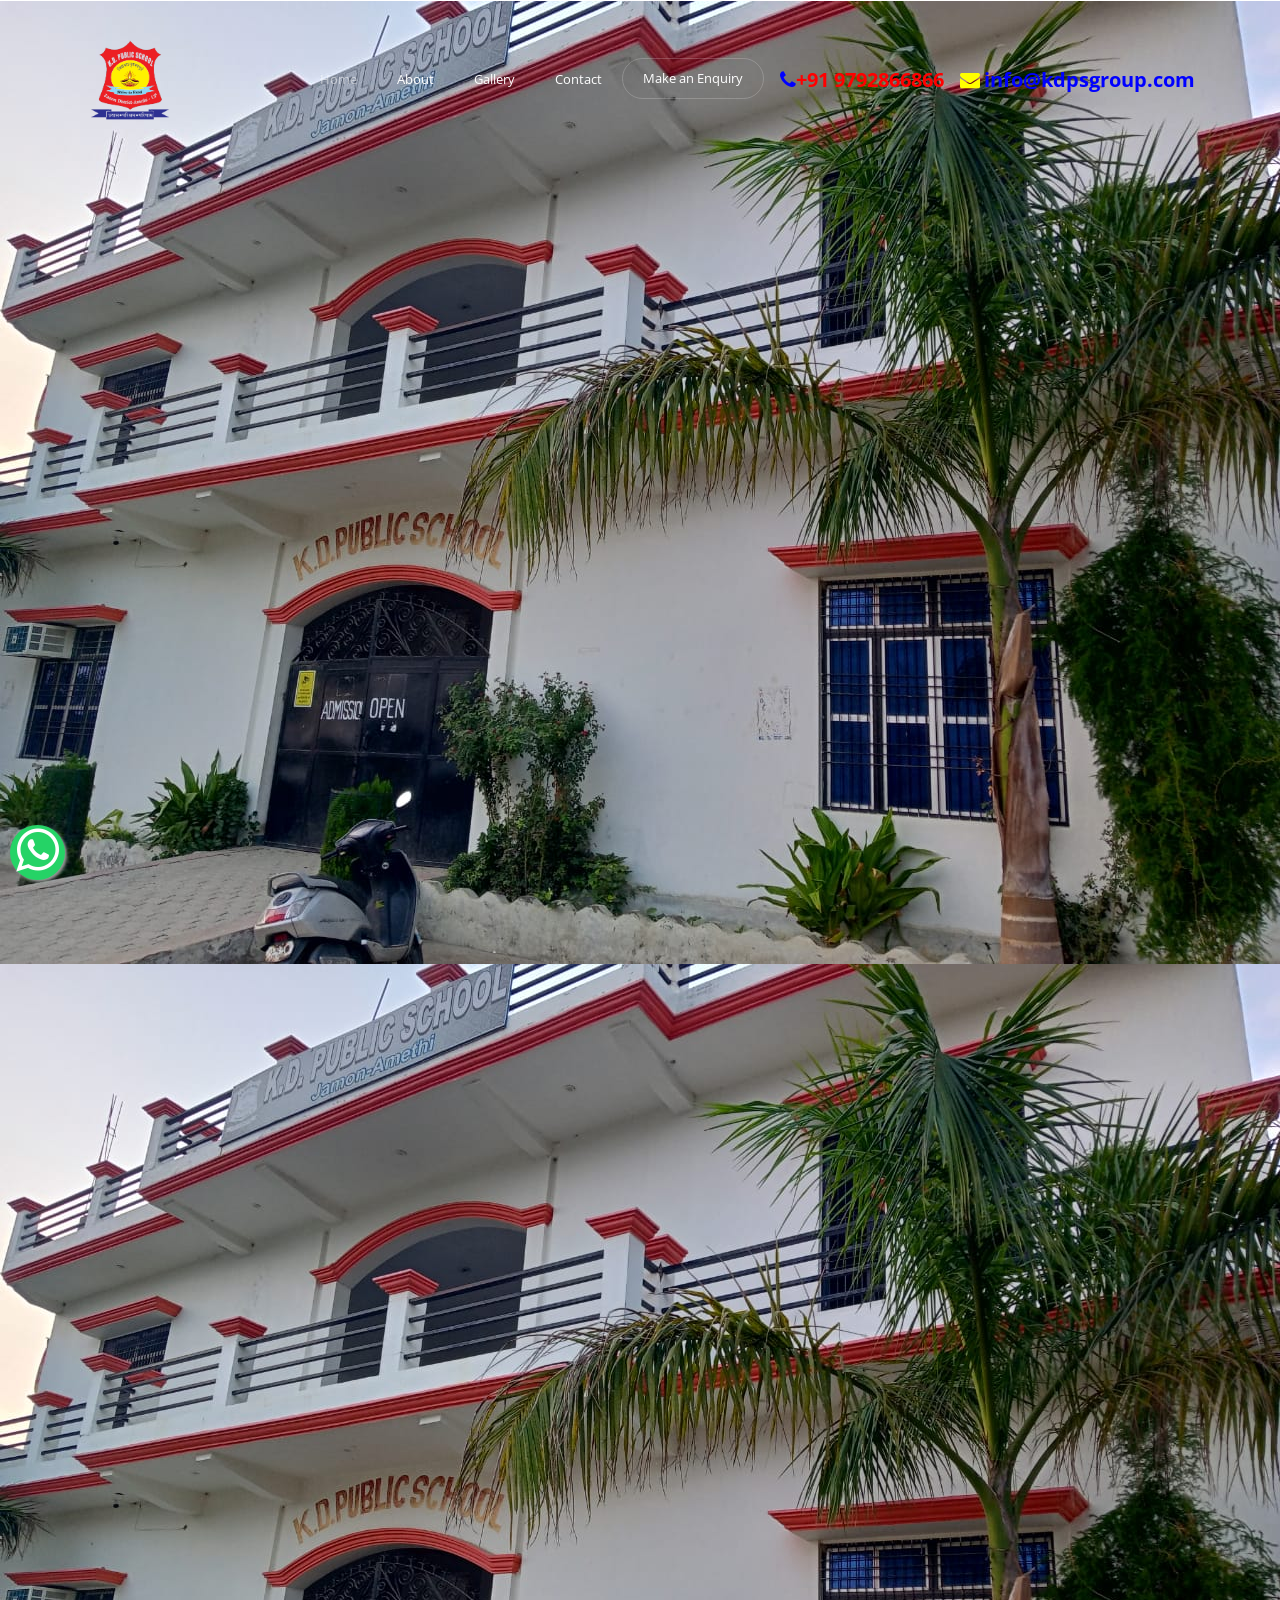
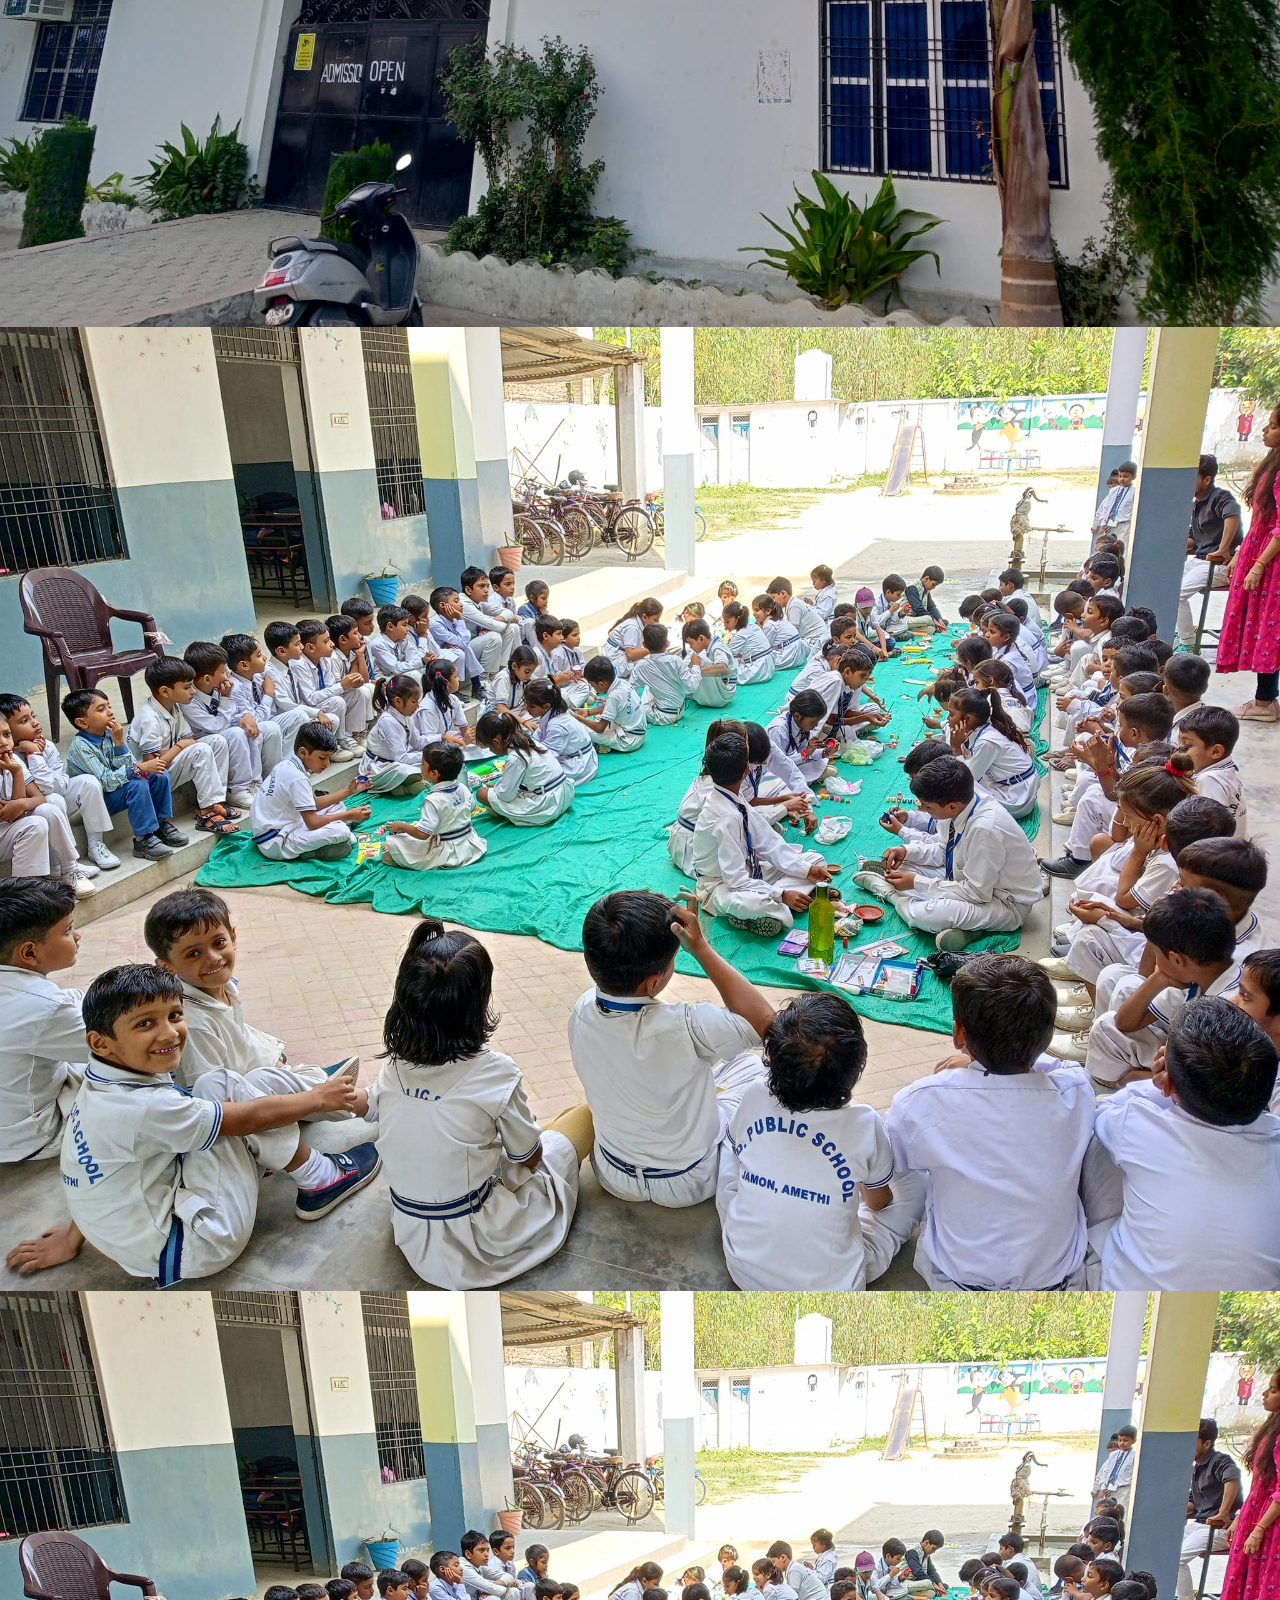
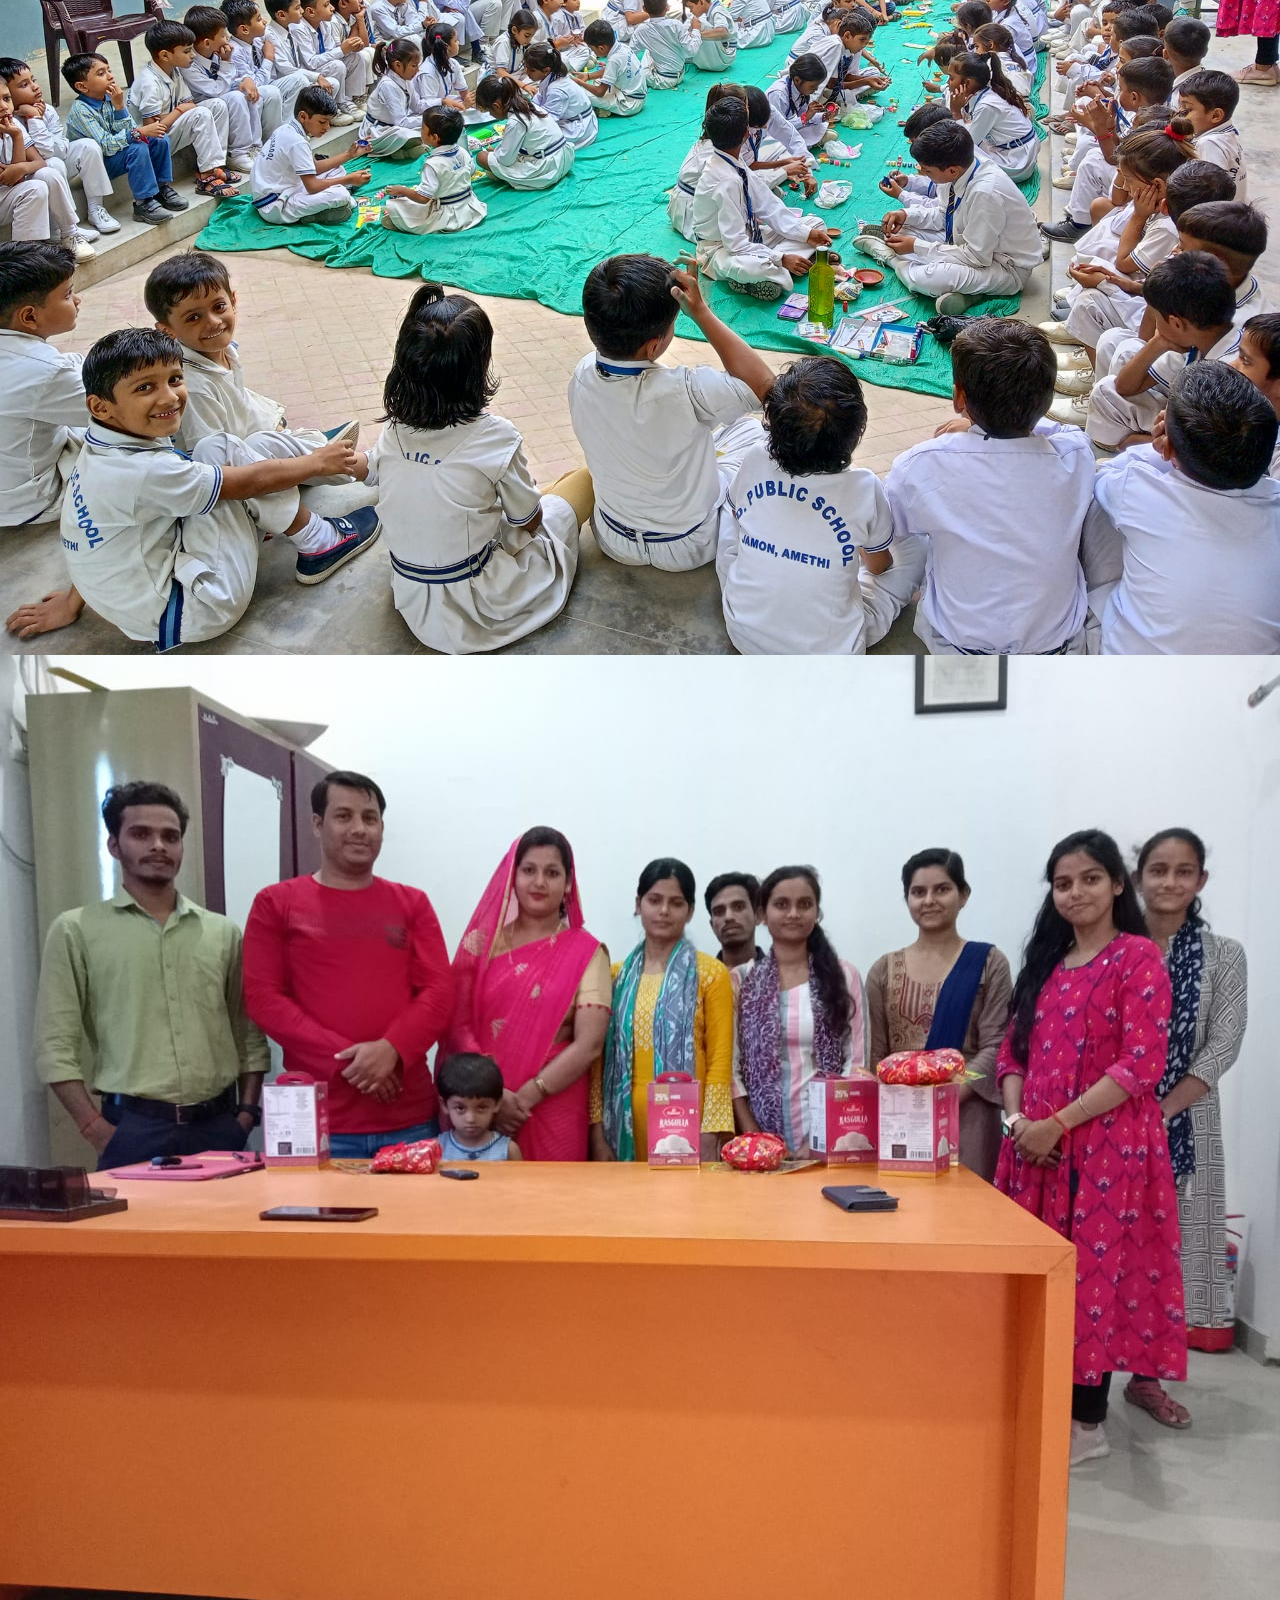
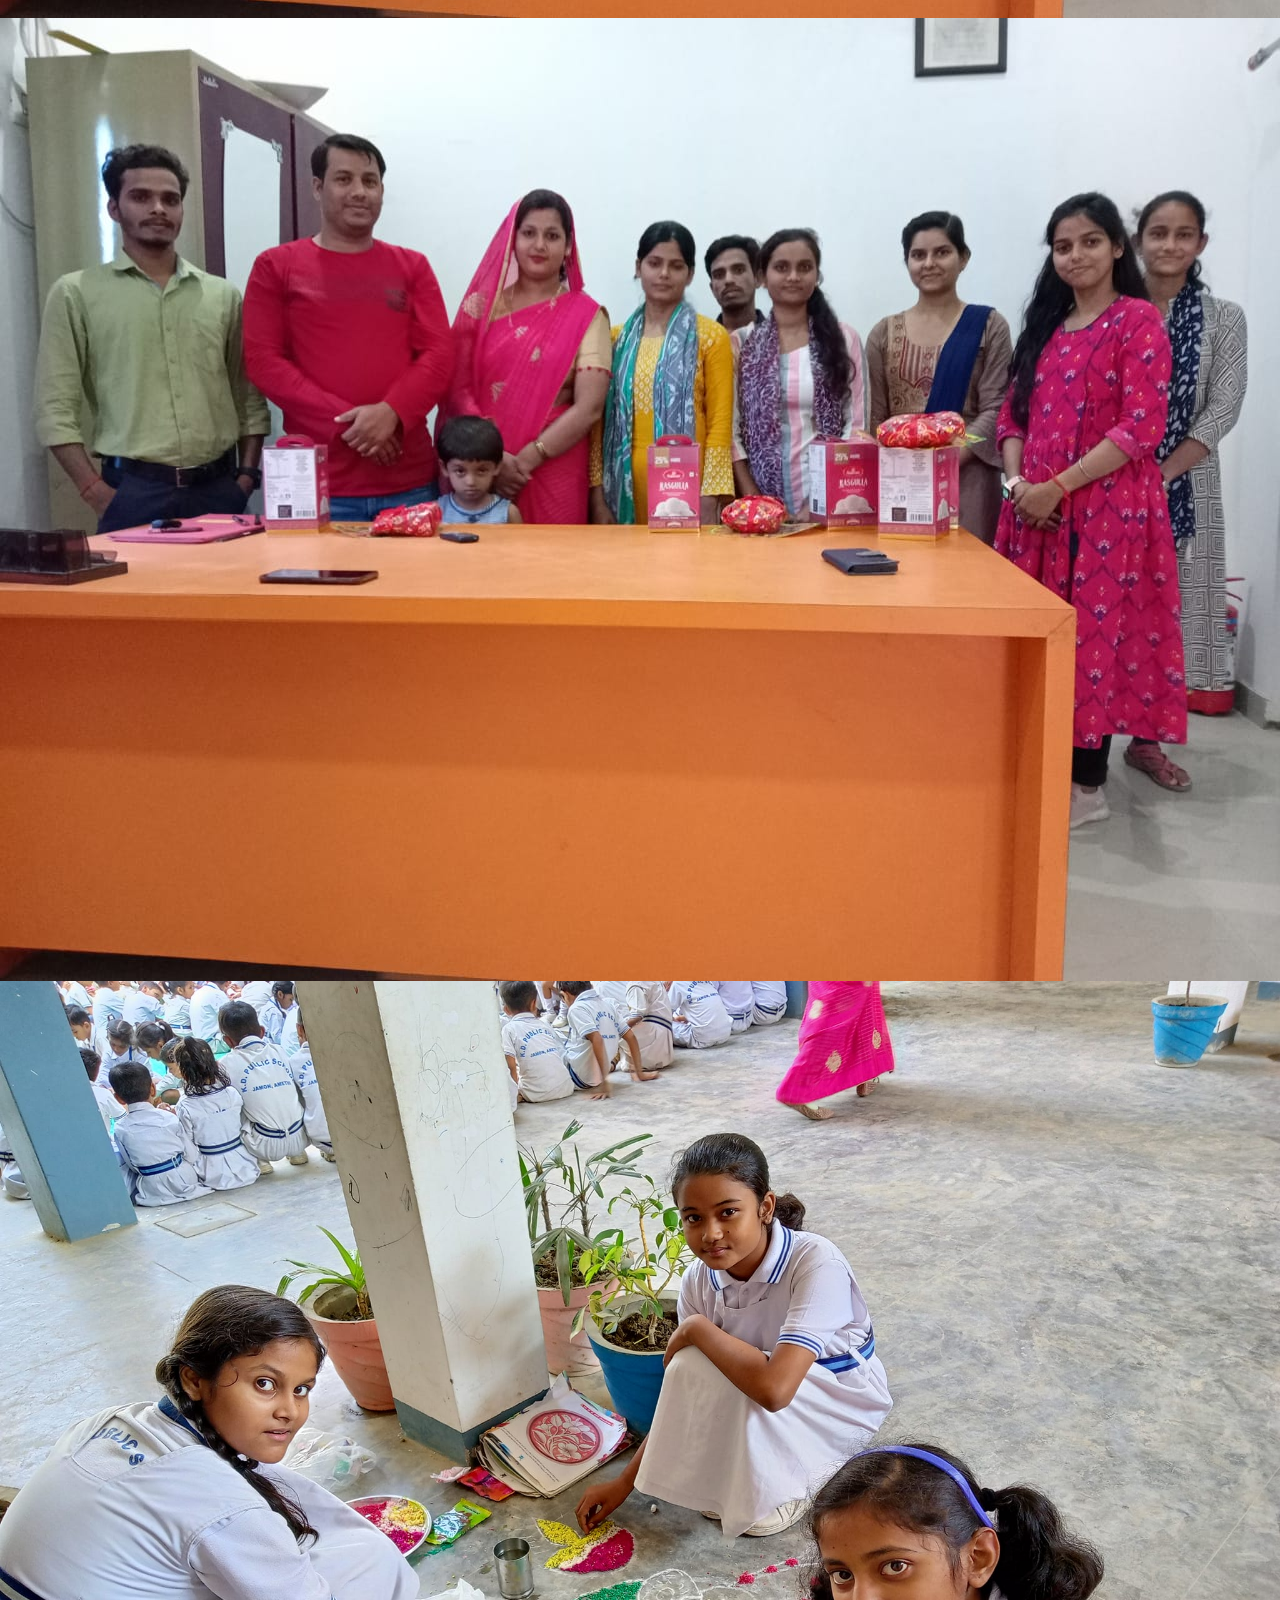
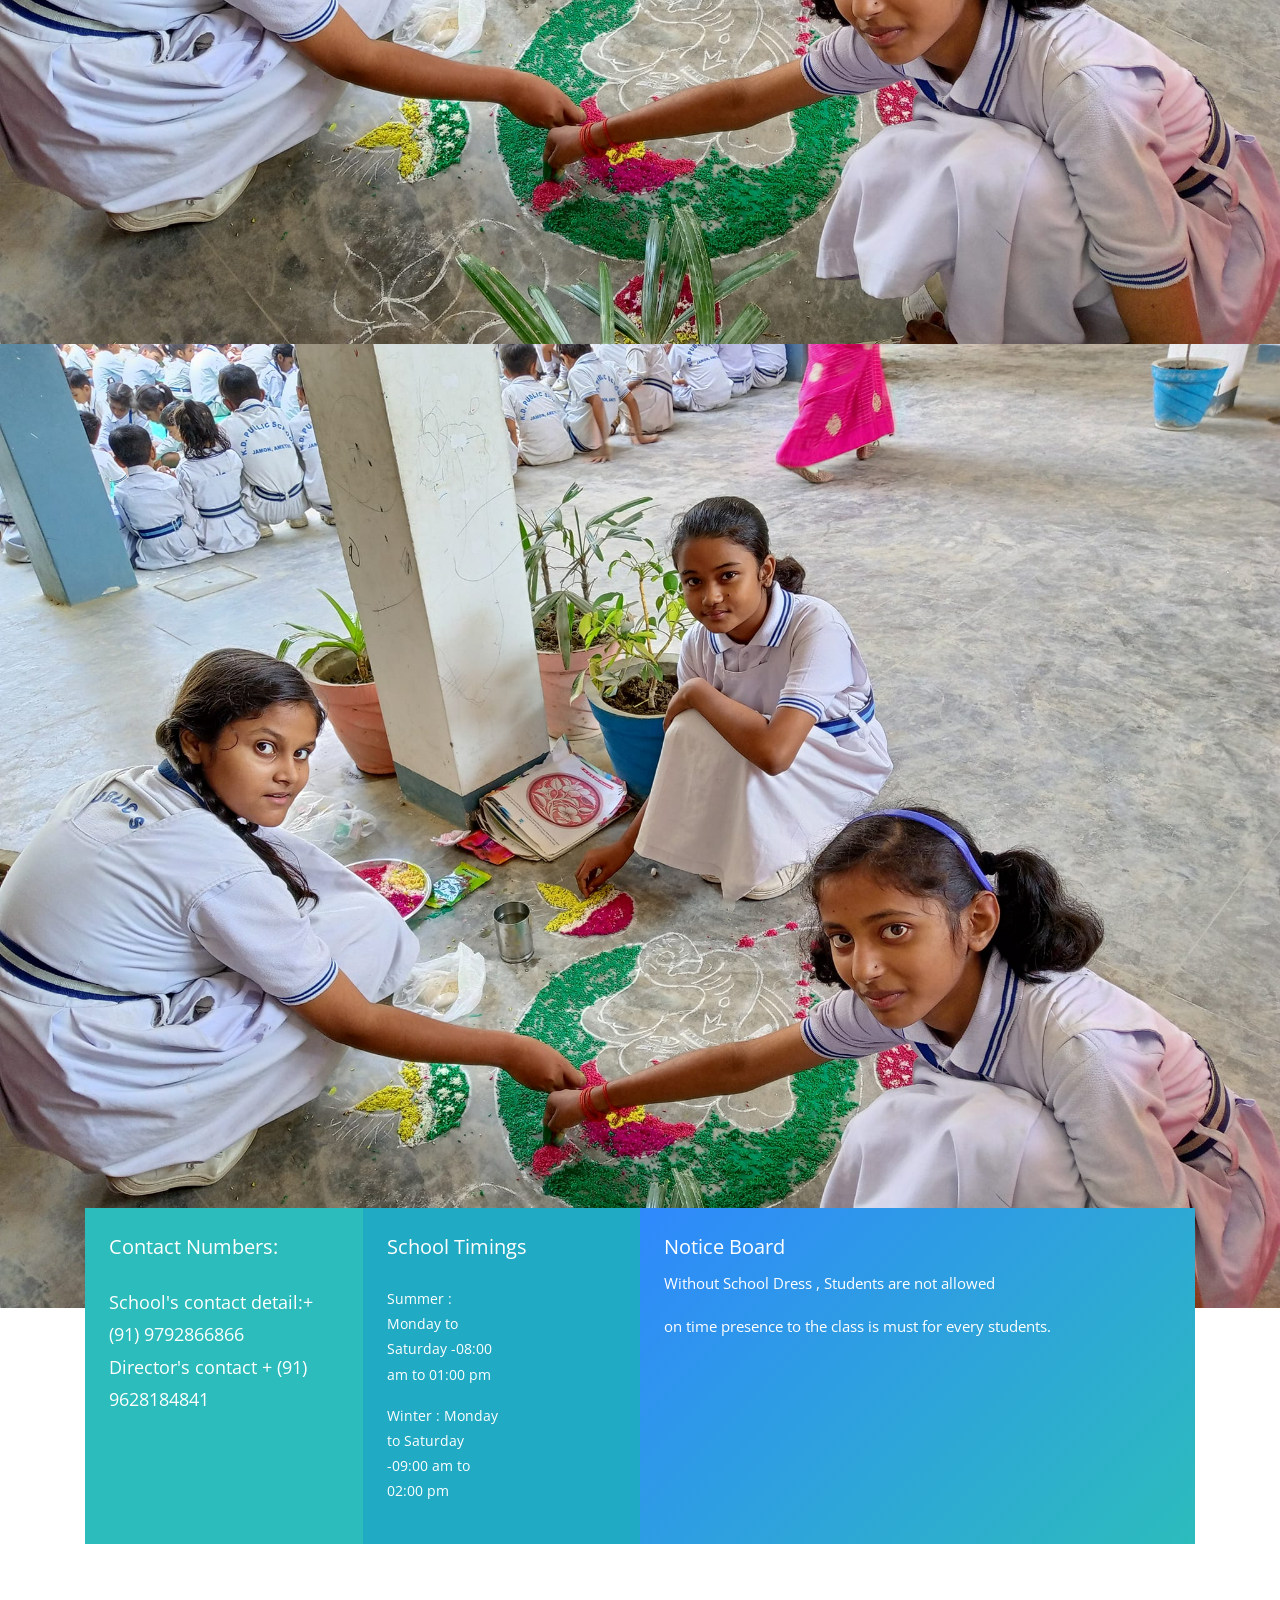
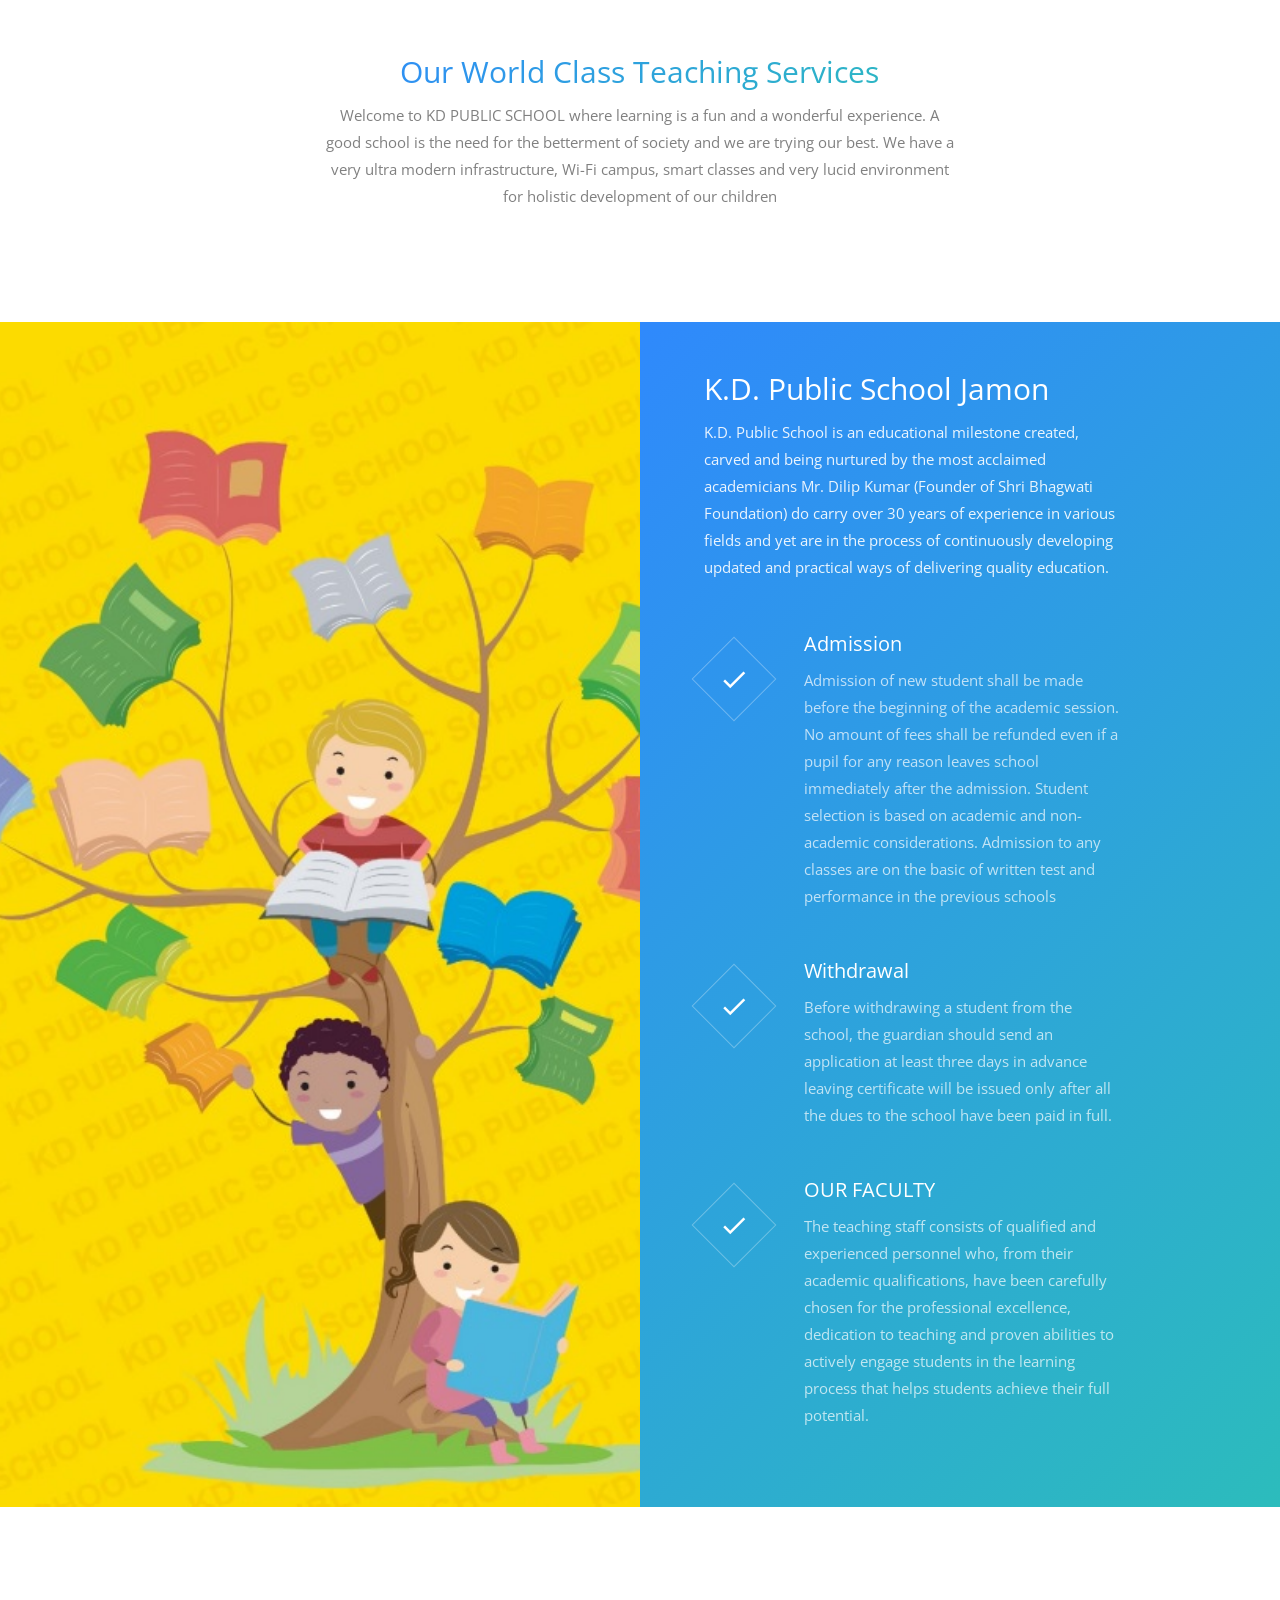
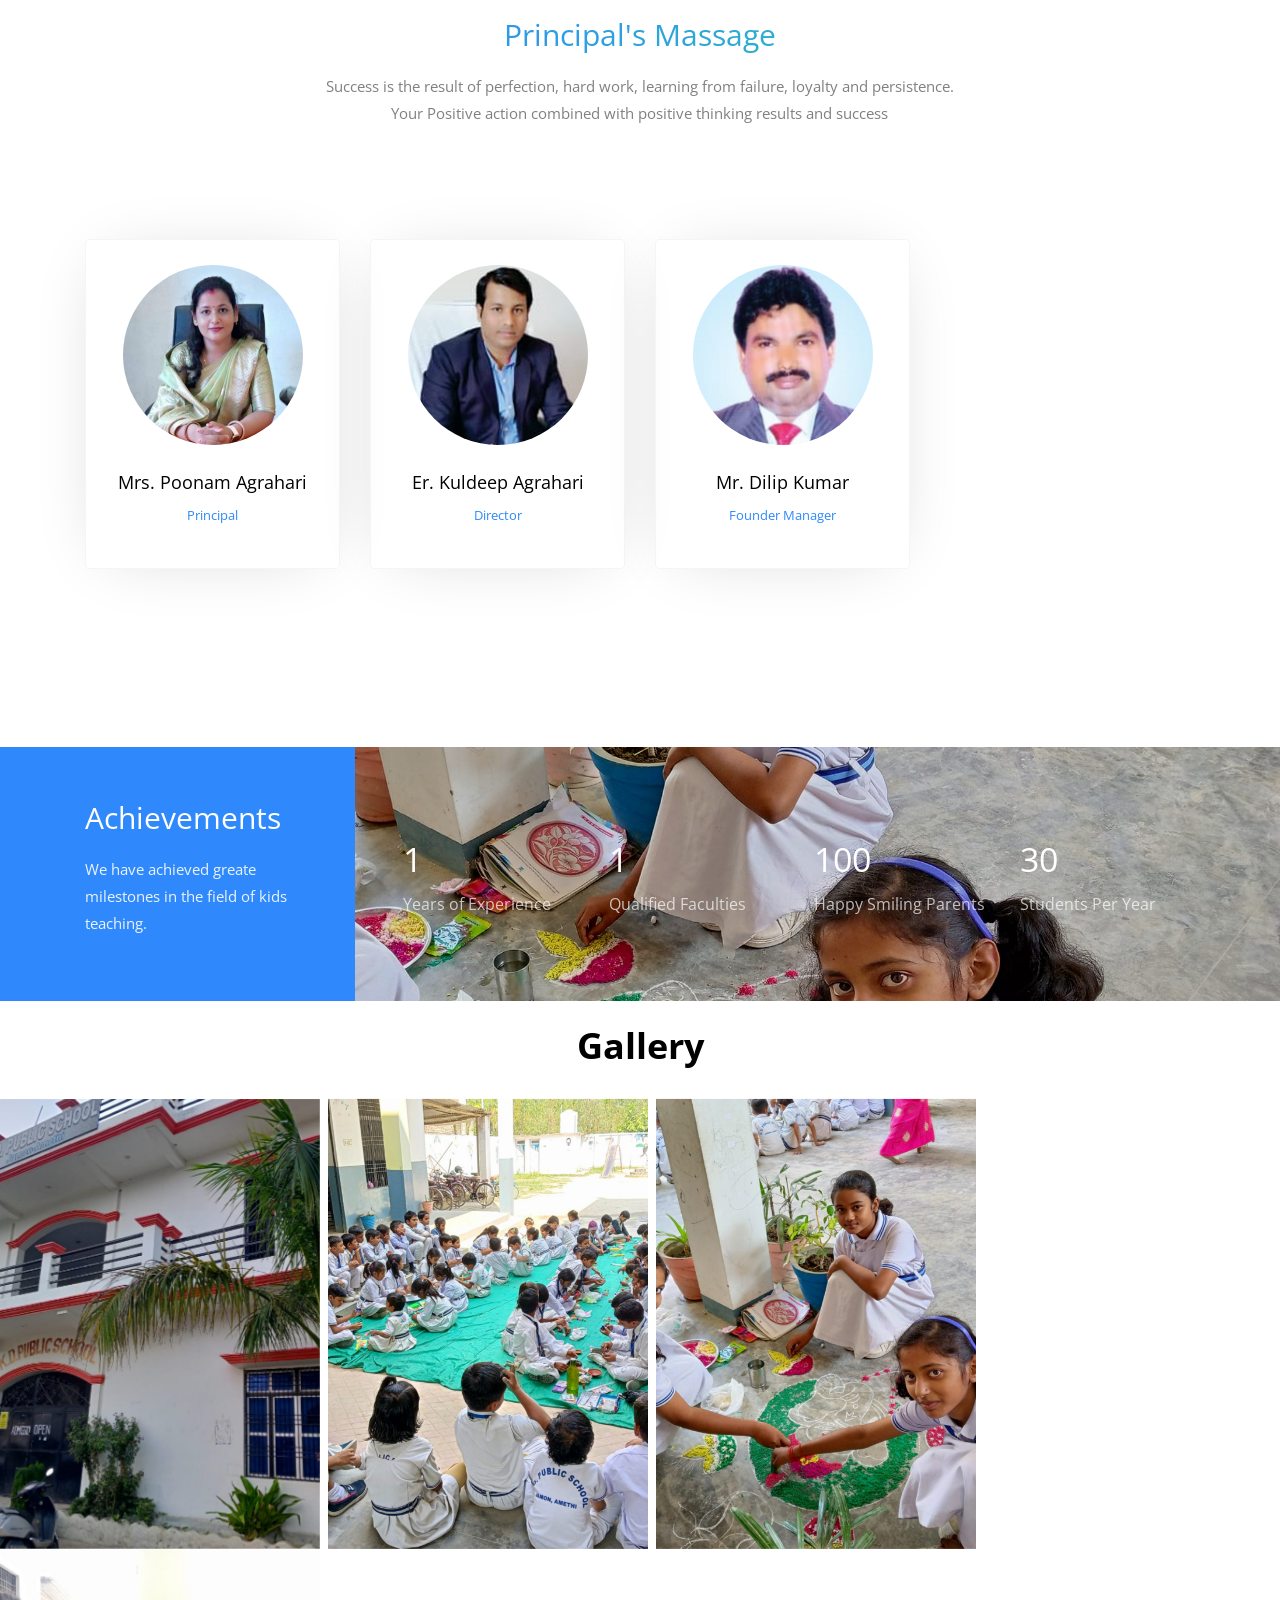
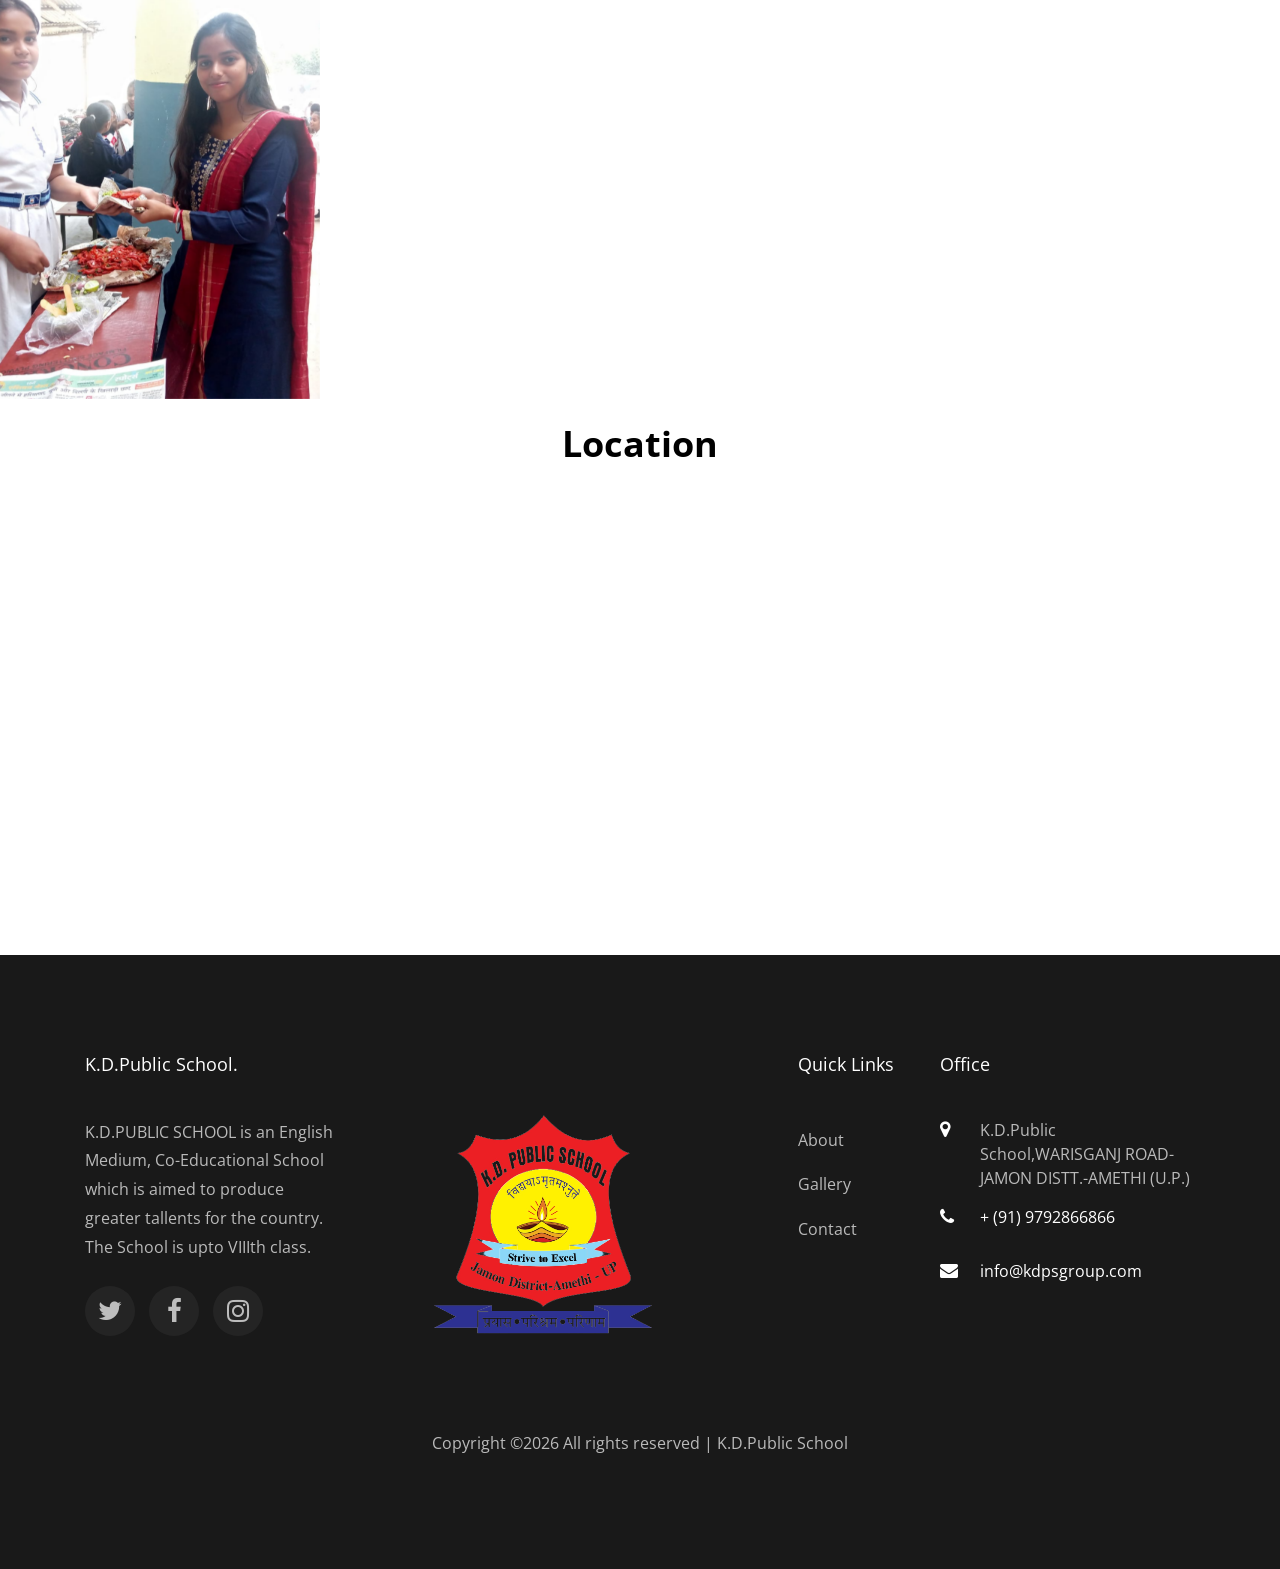
==== commit 625aa1f0: "Add files via upload" ====
--- a/index.html
+++ b/index.html
@@ -94,57 +94,45 @@
 		  </div>
 	  </div>
     <!-- END nav -->
-    <section class="home-slider owl-carousel">
-      <div>
-	    <img src="images/1.jpg" alt="K.D.Public School">
-        <div class="overlay"></div>
-        <div class="container">
-          <div class="row slider-text align-items-center" data-scrollax-parent="true">
-            <div class="col-md-6 col-sm-12 ftco-animate" data-scrollax=" properties: { translateY: '70%' }">
-              <h1 class="mb-4" data-scrollax="properties: { translateY: '30%', opacity: 1.6 }">K.D.Public School Jamon</h1>
-              <p class="mb-4" data-scrollax="properties: { translateY: '30%', opacity: 1.6 }">an English Medium, Co-Educational School which is aimed to produce greater tallents for the country.</p>
-              <p data-scrollax="properties: { translateY: '30%', opacity: 1.6 }"><a href="#" class="btn btn-primary px-4 py-3">Make an Enquiry</a></p>
-            </div>
-          </div>
-        </div>
-      </div>
-
-      <div class="slider-item">
-	    <img class="slider-item" src="images/2.jpg" alt="K.D.Public School">
-		<div class="overlay"></div>
-        <div class="container">
-          <div class="row slider-text align-items-center" data-scrollax-parent="true">
-            <div class="col-md-6 col-sm-12 ftco-animate" data-scrollax=" properties: { translateY: '70%' }">
-              <h1 class="mb-4" data-scrollax="properties: { translateY: '30%', opacity: 1.6 }">Best English Medium School</h1>
-              <p class="mb-4">K.D.Public School is an educational milestone created,carved and being nurtured by the most acclaimed academicians.</p>
-              <p><a href="#" class="btn btn-primary px-4 py-3">Make an Enquiry</a></p>
-            </div>
-          </div>
-        </div>
-      </div>
-	  <div class="slider-item">
-	    <img class="slider-item" src="images/3.jpeg" alt="K.D.Public School">
-        <div class="overlay"></div>
-        <div class="container">
-          <div class="row slider-text align-items-center" data-scrollax-parent="true">
-            <div class="col-md-6 col-sm-12 ftco-animate" data-scrollax=" properties: { translateY: '70%' }">
-
-            </div>
-          </div>
-        </div>
-      </div>
-	 <div class="slider-item">
-	    <img class="slider-item" src="images/3.jpg" alt="K.D.Public School">
-        <div class="overlay"></div>
-        <div class="container">
-          <div class="row slider-text align-items-center" data-scrollax-parent="true">
-            <div class="col-md-6 col-sm-12 ftco-animate" data-scrollax=" properties: { translateY: '70%' }">
-
-            </div>
-          </div>
-        </div>
-      </div>
-    </section>
+	 <div id="carousel-example-generic" class="carousel slide" data-ride="carousel">
+	                                <div class="carousel-inner" role="listbox">
+                                    <div class="item active">
+                                        <img class="d-banner" src="images/1.jpg"
+                                             alt="K.D.Public School"
+                                             style="width: 100%">
+                                        <img class="m-banner" src="images/1.jpg"
+                                             alt="K.D.Public School"
+                                             style="width: 100%">
+                                    </div>
+                                    <div class="item">
+                                        <img class="d-banner" src="images/2.jpg"
+                                             alt="K.D.Public School"
+                                             style="width: 100%">
+                                        <img class="m-banner" src="images/2.jpg"
+                                             alt="K.D.Public School"
+                                             style="width: 100%">
+                                    </div>
+
+                                    <div class="item">
+                                        <img class="d-banner" src="images/3.jpeg"
+                                             alt="K.D.Public School"
+                                             style="width: 100%">
+                                        <img class="m-banner" src="images/3.jpeg"
+                                             alt="K.D.Public School"
+                                             style="width: 100%">
+                                    </div>
+                                    <div class="item">
+                                        <img class="d-banner" src="images/3.jpg"
+                                             alt="K.D.Public School"
+                                             style="width: 100%">
+                                        <img class="m-banner" src="images/3.jpg"
+                                             alt="K.D.Public School"
+                                             style="width: 100%">
+                                    </div>
+                                
+
+                                </div>
+             </div>
 	
 	<a class="whats-app" target="_blank" href="https://api.whatsapp.com/send/?phone=919792866866&text&lang=En&app_absent=0"><i class="fa fa-whatsapp" style="font-size:50px;color:white"></i></a>
 	
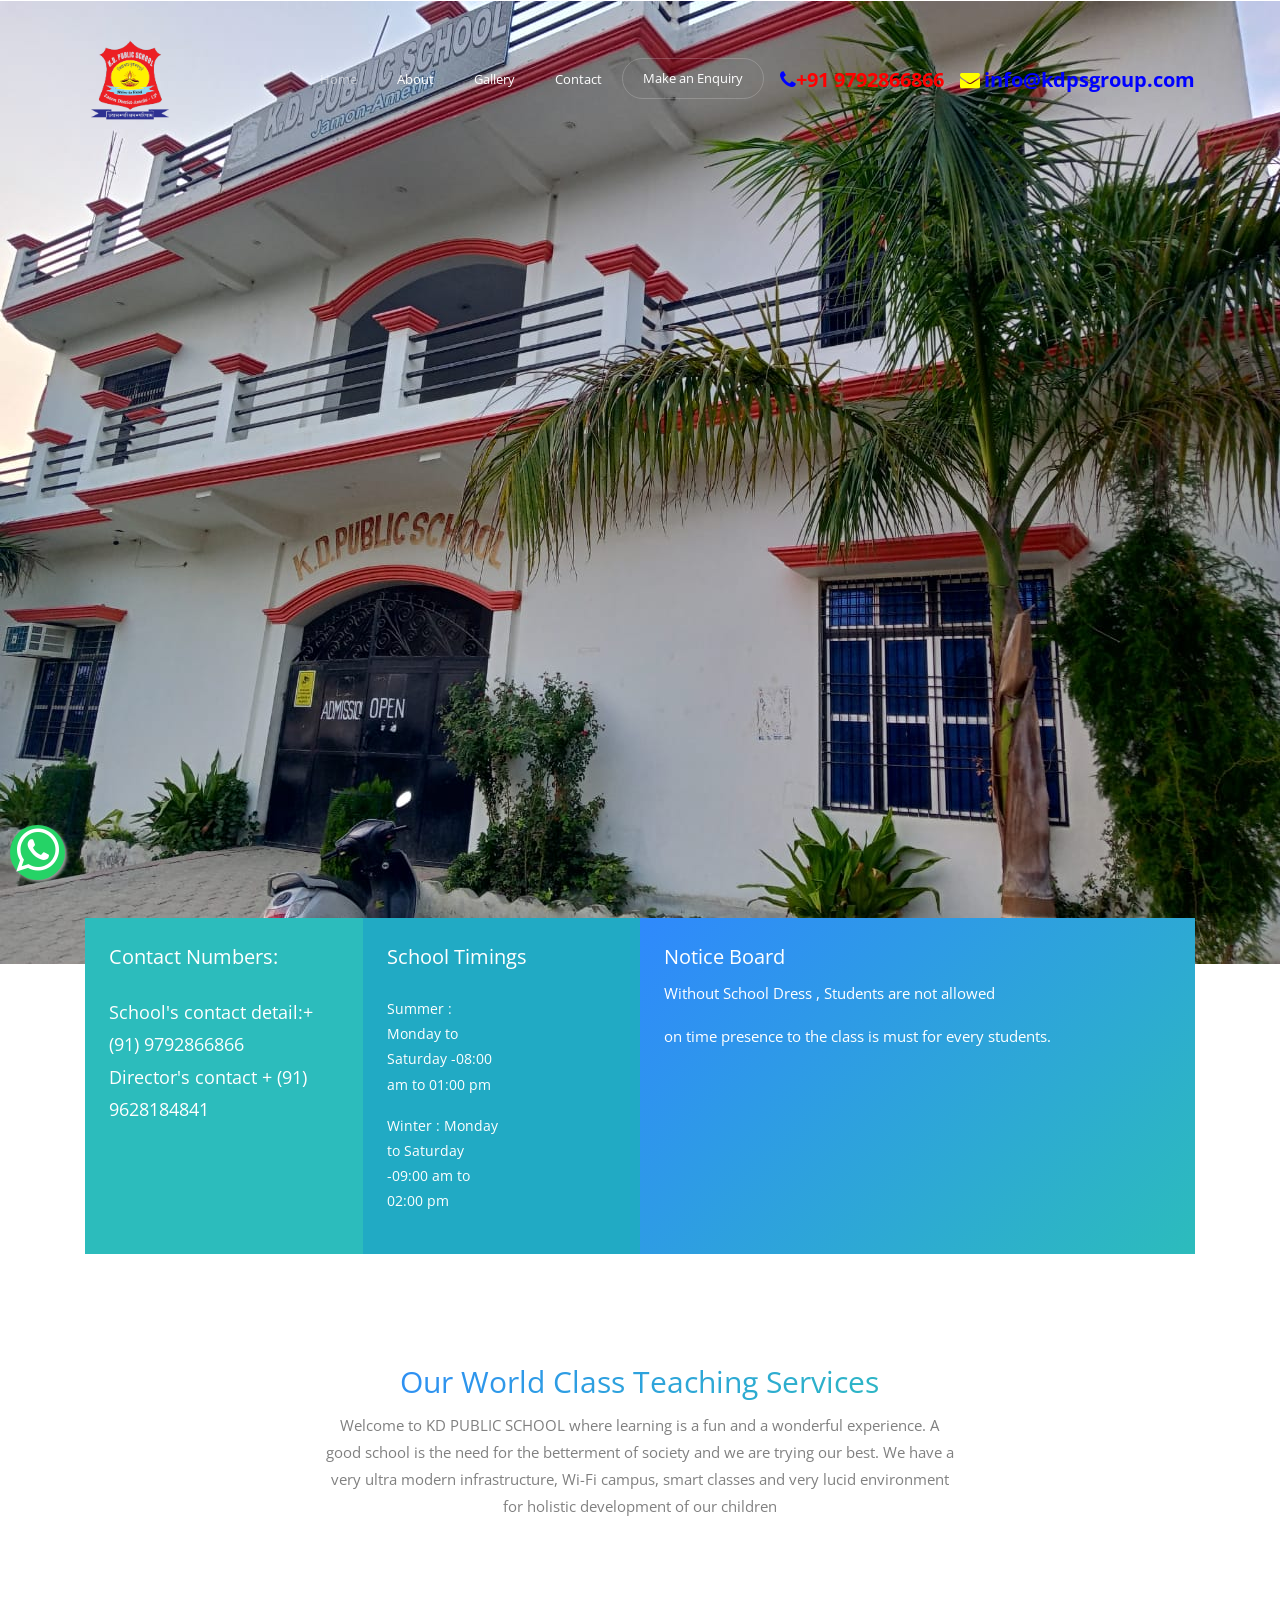
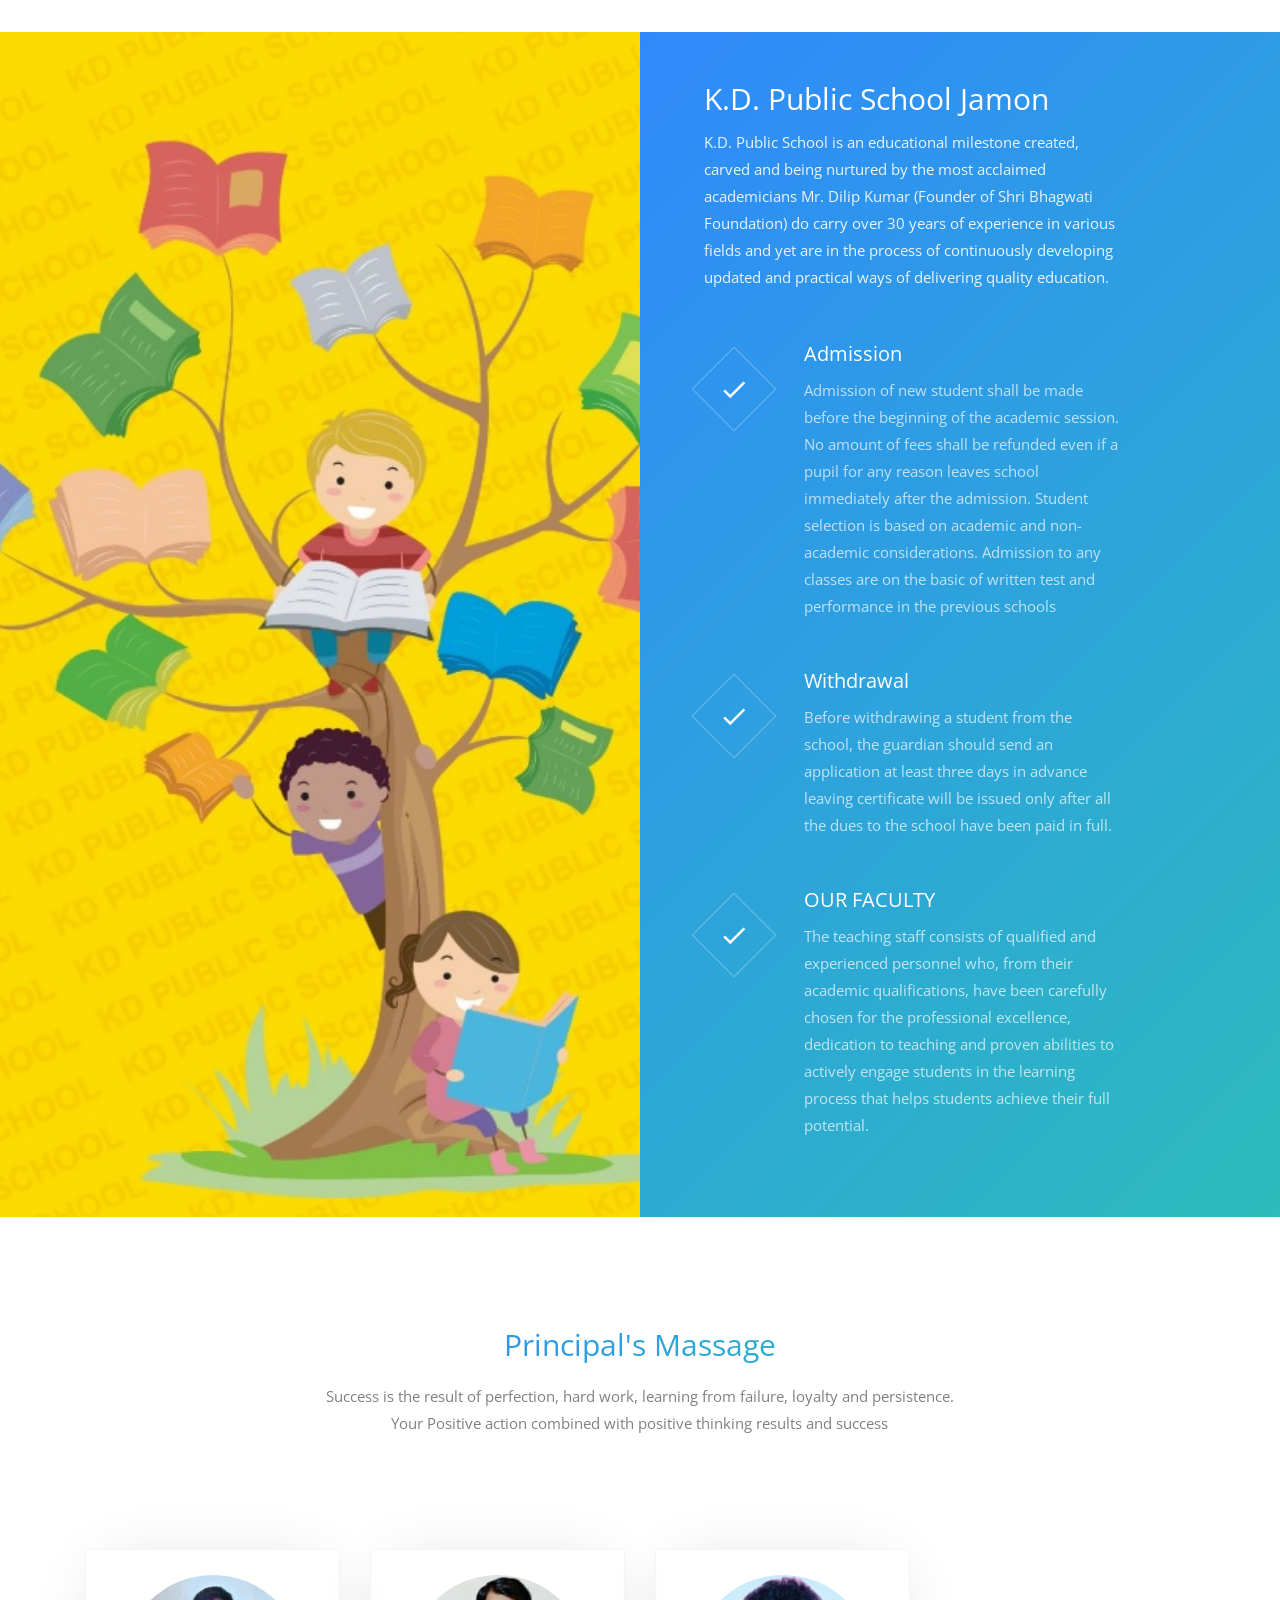
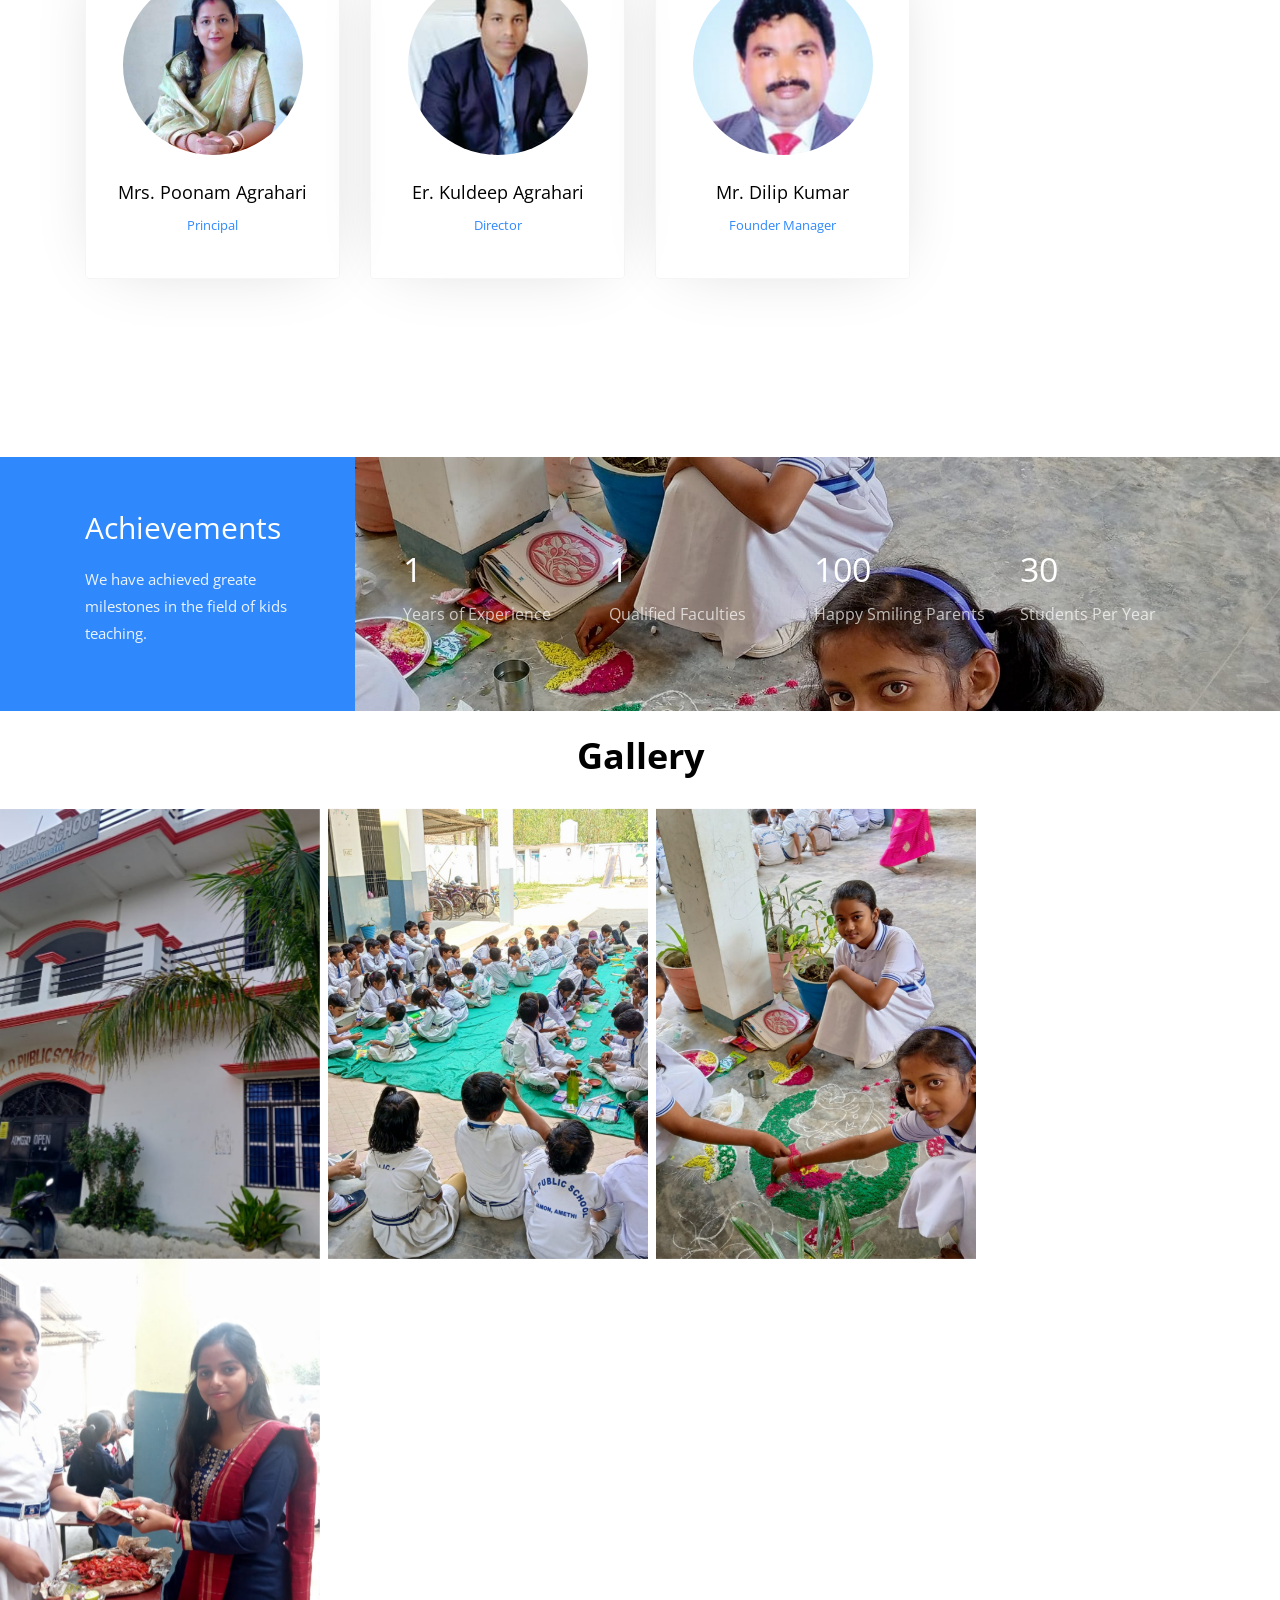
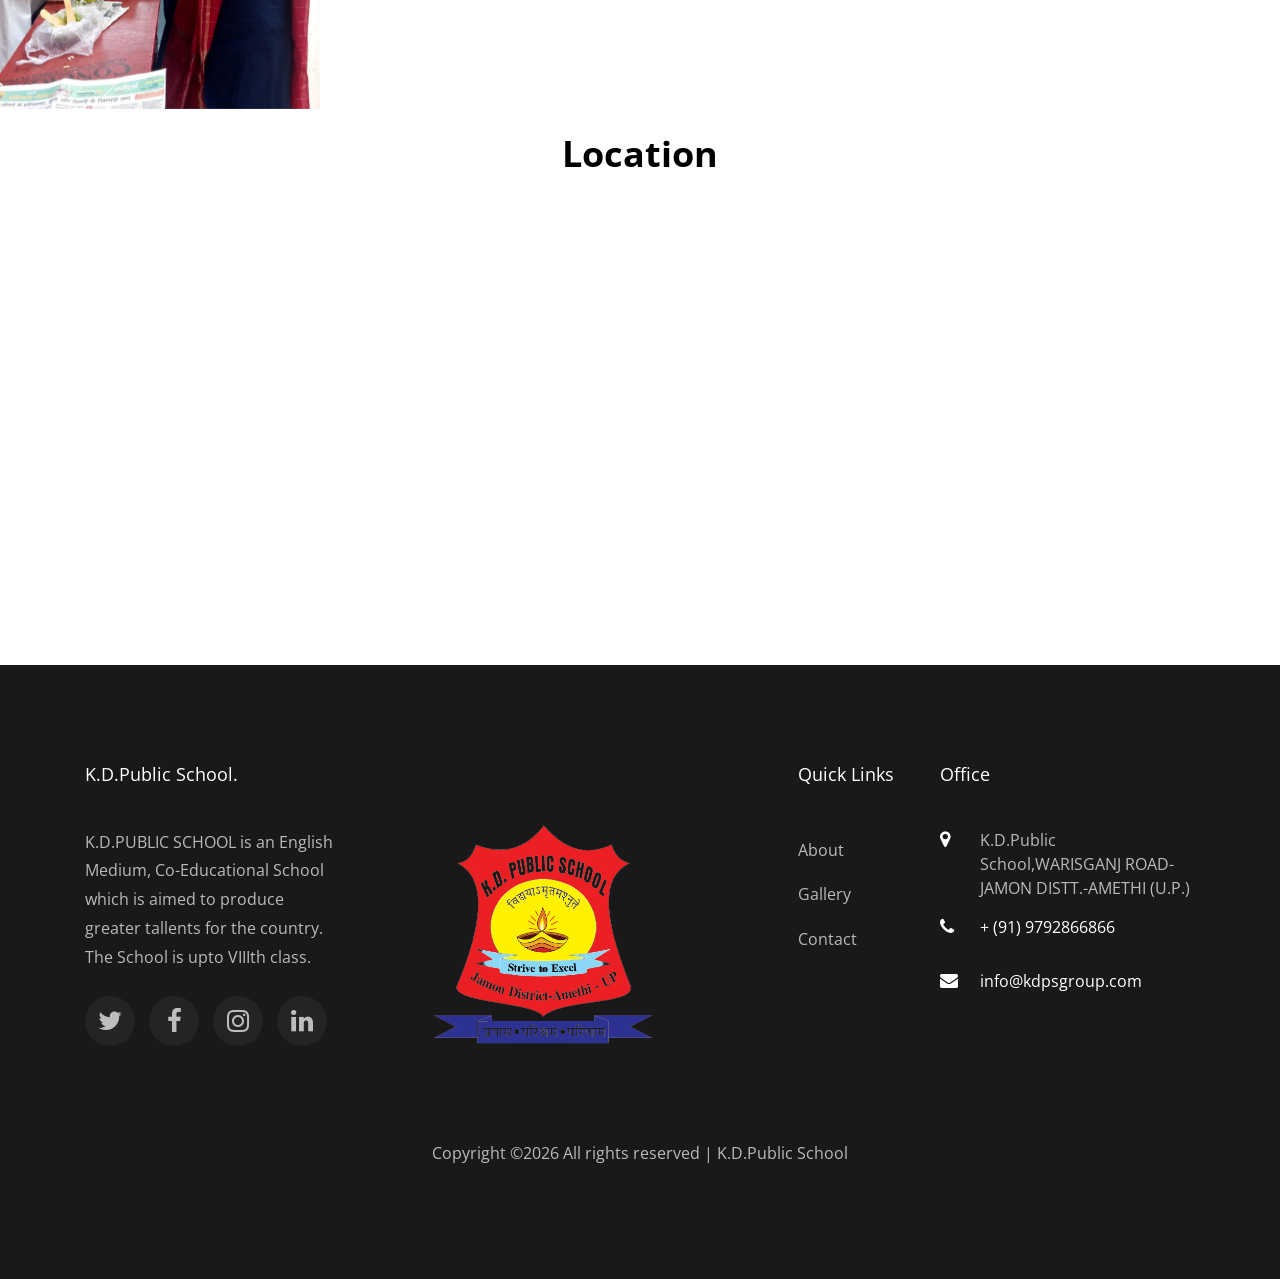
==== commit 8882ad0d: "Add files via upload" ====
--- a/index.html
+++ b/index.html
@@ -53,7 +53,44 @@
 		background-color: #25d366;
 		}
 
-
+.m-banner{
+  display: none !important;
+}
+
+@media only screen and (max-width: 600px){
+  .d-banner{
+    display: none !important;
+  }
+  .m-banner{
+    display: block !important;
+  }
+}
+ .slide {
+ display: none;
+ }
+ 
+ /* The dots/bullets/indicators */
+.dot {
+  cursor: pointer;
+  height: 15px;
+  width: 15px;
+  margin: 0 2px;
+  background-color: #bbb;
+  border-radius: 50%;
+  display: inline-block;
+  transition: background-color 0.6s ease;
+}
+
+.mySlides {
+  width: 100%;
+  height: 100%;
+  background: #bbb;
+  color:#ddd;
+  text-align: center;
+  line-height: 320px;
+  font-size: 640px;
+  }
+  
   </style>
   
   </head>
@@ -94,46 +131,53 @@
 		  </div>
 	  </div>
     <!-- END nav -->
-	 <div id="carousel-example-generic" class="carousel slide" data-ride="carousel">
-	                                <div class="carousel-inner" role="listbox">
-                                    <div class="item active">
-                                        <img class="d-banner" src="images/1.jpg"
-                                             alt="K.D.Public School"
-                                             style="width: 100%">
-                                        <img class="m-banner" src="images/1.jpg"
-                                             alt="K.D.Public School"
-                                             style="width: 100%">
-                                    </div>
-                                    <div class="item">
-                                        <img class="d-banner" src="images/2.jpg"
-                                             alt="K.D.Public School"
-                                             style="width: 100%">
-                                        <img class="m-banner" src="images/2.jpg"
-                                             alt="K.D.Public School"
-                                             style="width: 100%">
-                                    </div>
-
-                                    <div class="item">
-                                        <img class="d-banner" src="images/3.jpeg"
-                                             alt="K.D.Public School"
-                                             style="width: 100%">
-                                        <img class="m-banner" src="images/3.jpeg"
-                                             alt="K.D.Public School"
-                                             style="width: 100%">
-                                    </div>
-                                    <div class="item">
-                                        <img class="d-banner" src="images/3.jpg"
-                                             alt="K.D.Public School"
-                                             style="width: 100%">
-                                        <img class="m-banner" src="images/3.jpg"
-                                             alt="K.D.Public School"
-                                             style="width: 100%">
-                                    </div>
-                                
-
-                                </div>
-             </div>
-	
+	
+		<div class="slideshow">
+			<div class="mySlides">
+				<img class="d-banner" src="images/1.jpg"
+					 alt="K.D.Public School"
+					 style="width: 100%">
+				<img class="m-banner" src="images/1.jpg"
+					 alt="K.D.Public School"
+					 style="width: 100%">
+			</div>
+			
+			<div class="mySlides">
+				<img class="d-banner" src="images/2.jpg"
+					 alt="K.D.Public School"
+					 style="width: 100%">
+				<img class="m-banner" src="images/2.jpg"
+					 alt="K.D.Public School"
+					 style="width: 100%">
+			</div>
+
+			<div class="mySlides">
+				<img class="d-banner" src="images/3.jpeg"
+					 alt="K.D.Public School"
+					 style="width: 100%">
+				<img class="m-banner" src="images/3.jpeg"
+					 alt="K.D.Public School"
+					 style="width: 100%">
+			</div>
+			<div class="mySlides">
+				<img class="d-banner" src="images/3.jpg"
+					 alt="K.D.Public School"
+					 style="width: 100%">
+				<img class="m-banner" src="images/3.jpg"
+					 alt="K.D.Public School"
+					 style="width: 100%">
+			</div>
+		
+		</div>
+	
+	<br>
+
+<div style="text-align:center">
+  <span class="dot" onclick="currentSlide(1)"></span> 
+  <span class="dot" onclick="currentSlide(2)"></span> 
+  <span class="dot" onclick="currentSlide(3)"></span> 
+</div>
+
 	<a class="whats-app" target="_blank" href="https://api.whatsapp.com/send/?phone=919792866866&text&lang=En&app_absent=0"><i class="fa fa-whatsapp" style="font-size:50px;color:white"></i></a>
 	
 
@@ -540,6 +584,40 @@
   
 //}); 
     </script>
+
+<script>
+let slideIndex = 1;
+showSlides(slideIndex);
+
+function plusSlides(n) {
+  showSlides(slideIndex += n);
+}
+
+function currentSlide(n) {
+  showSlides(slideIndex = n);
+}
+
+function showSlides(n) {
+  let i;
+  let slides = document.getElementsByClassName("mySlides");
+  let dots = document.getElementsByClassName("dot");
+  if (n > slides.length) {slideIndex = 1}    
+  if (n < 1) {slideIndex = slides.length}
+  for (i = 0; i < slides.length; i++) {
+    slides[i].style.display = "none";  
+  }
+  for (i = 0; i < dots.length; i++) {
+    dots[i].className = dots[i].className.replace(" active", "");
+  }
+  slides[slideIndex-1].style.display = "block";  
+  dots[slideIndex-1].className += " active";
+}
+
+setInterval(function() {
+    plusSlides(1);
+}, 5000);
+
+</script>
 		
   </body>
 </html>
